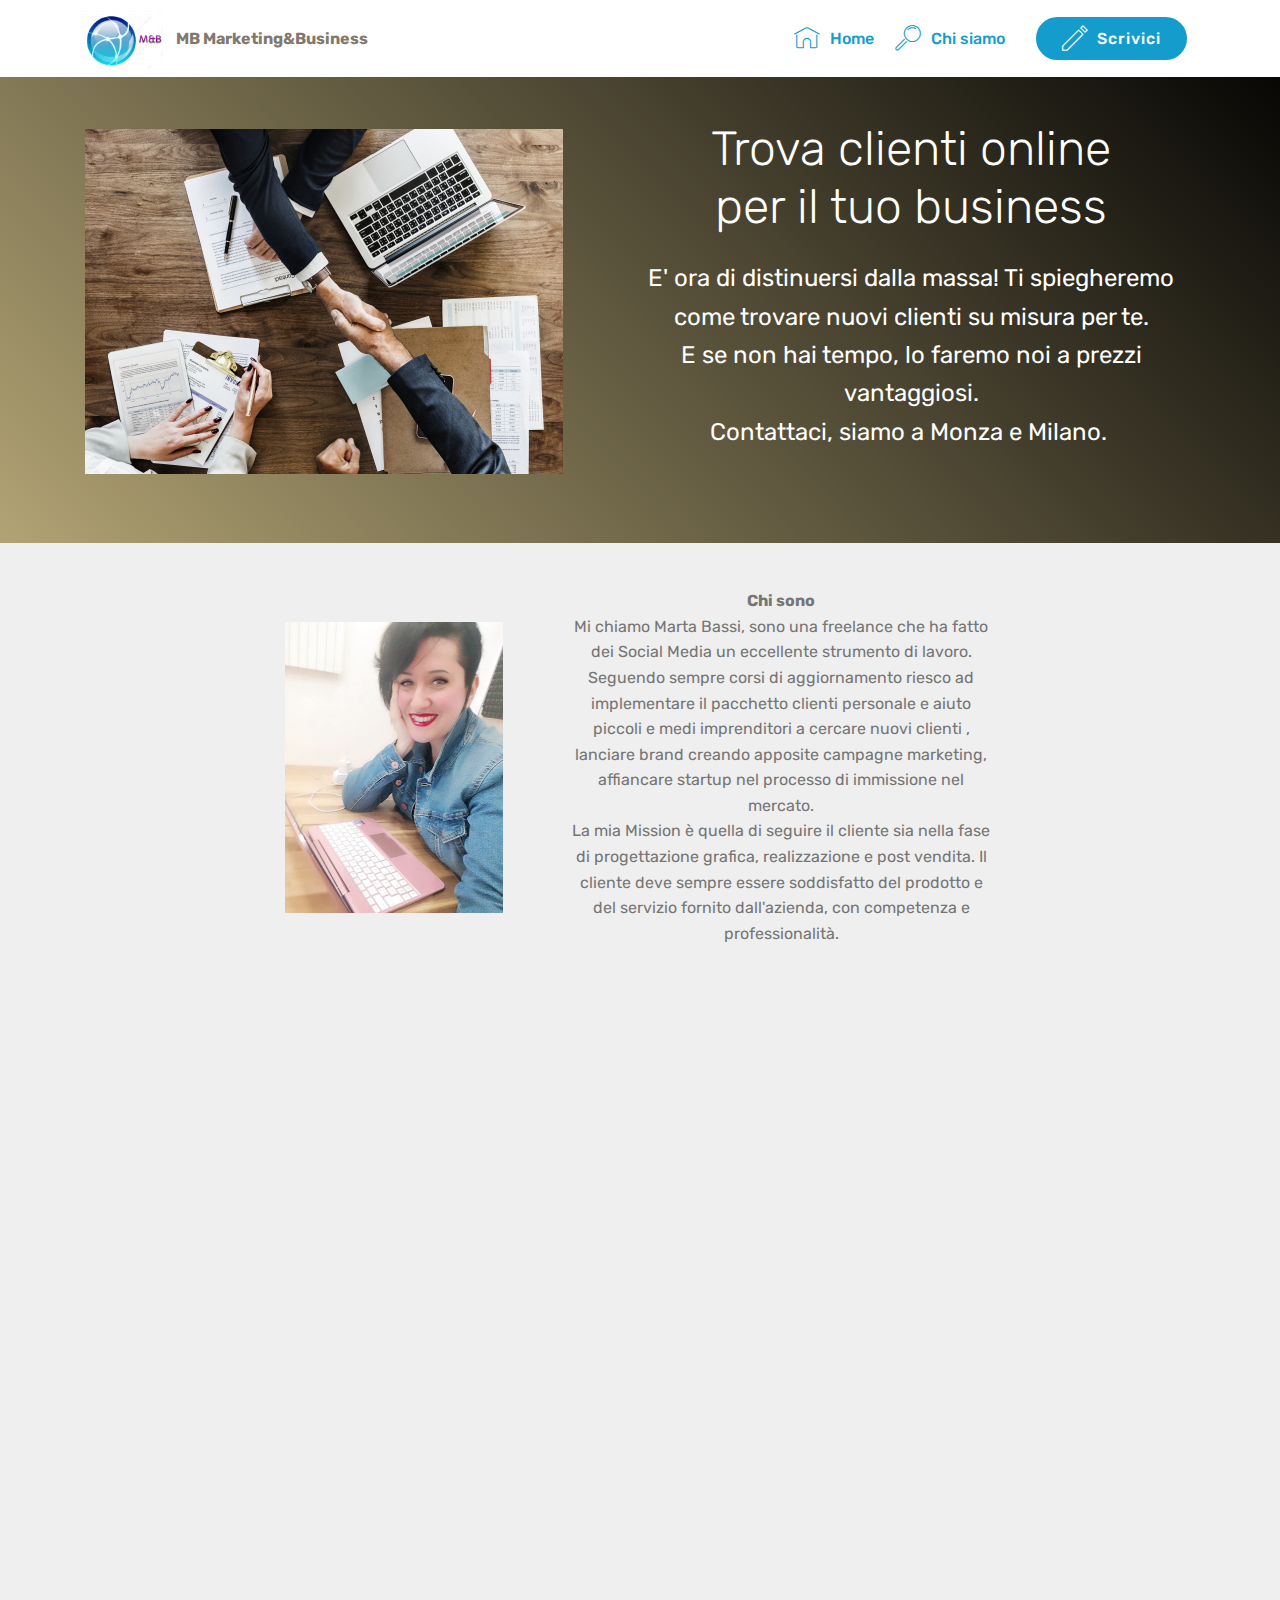
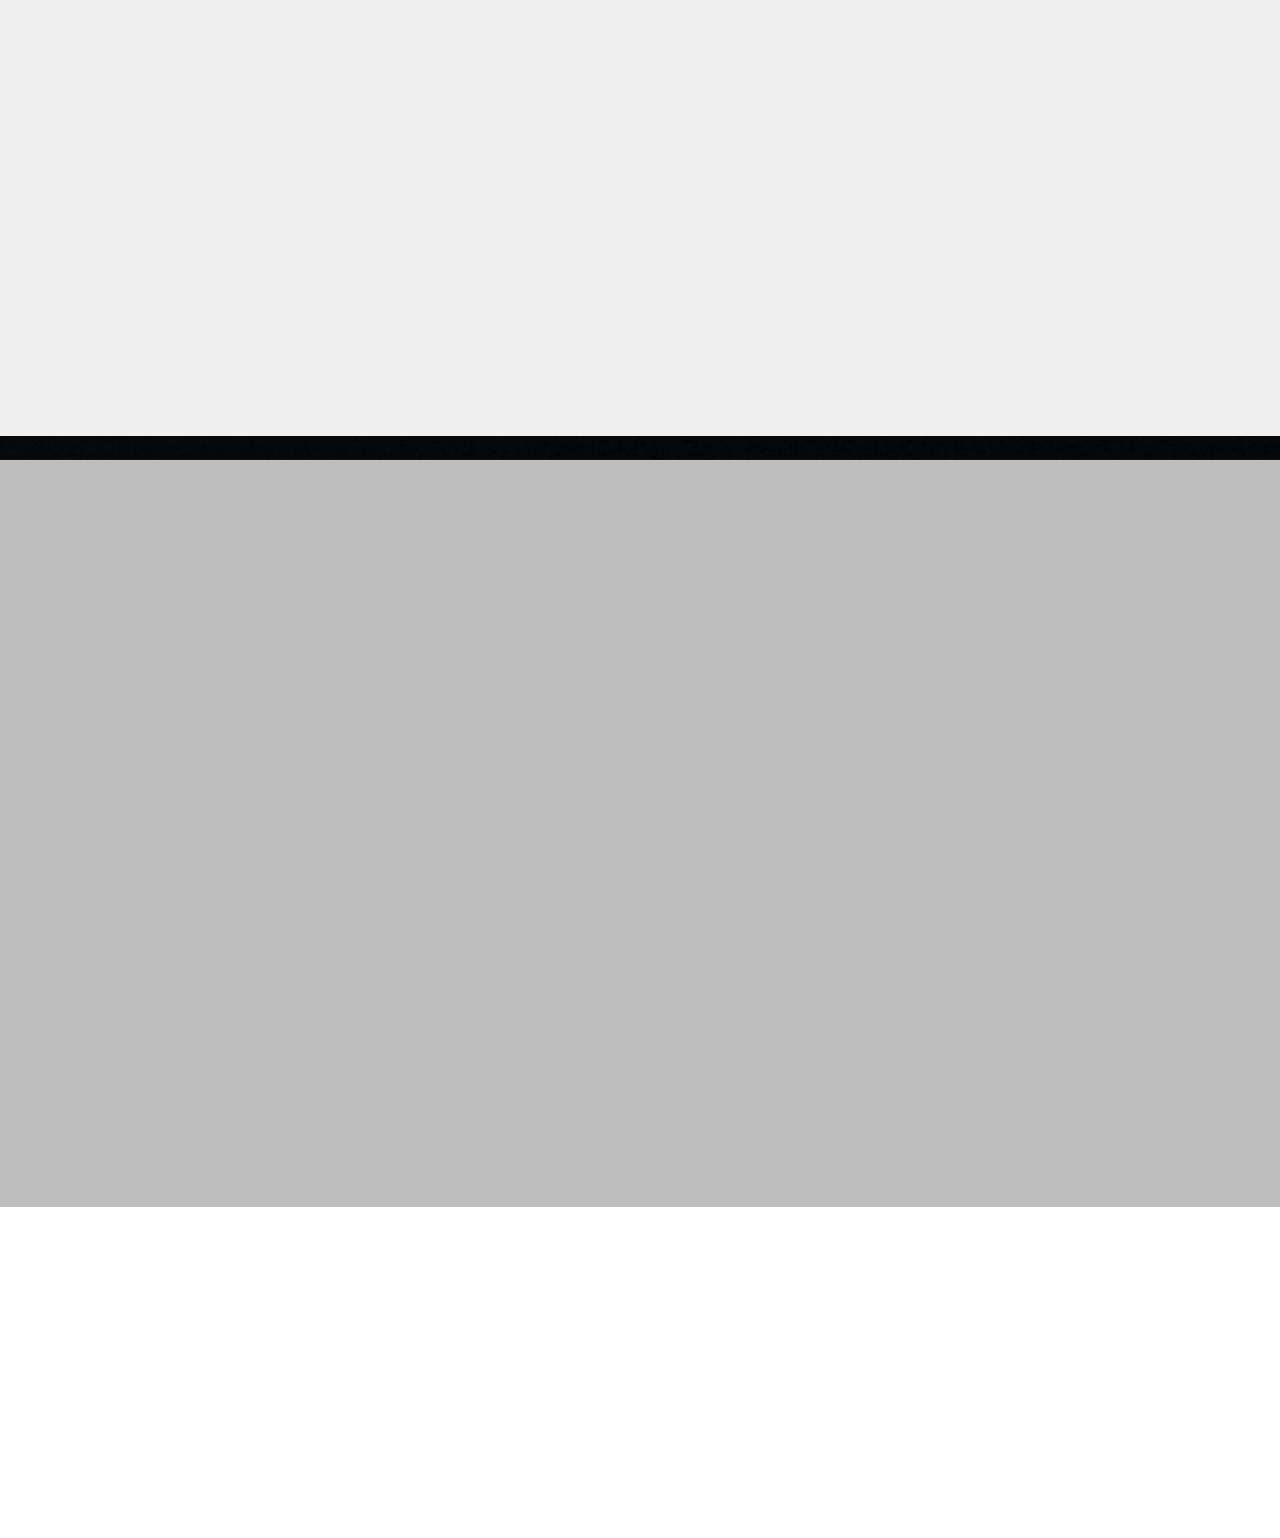
==== index.html @ 5096ae66 "create github pages" ====
<!DOCTYPE html>
<html >
<head>
  <!-- Site made with Mobirise Website Builder v4.7.1, https://mobirise.com -->
  <meta charset="UTF-8">
  <meta http-equiv="X-UA-Compatible" content="IE=edge">
  <meta name="generator" content="Mobirise v4.7.1, mobirise.com">
  <meta name="viewport" content="width=device-width, initial-scale=1, minimum-scale=1">
  <link rel="shortcut icon" href="assets/images/logo-122x89.png" type="image/x-icon">
  <meta name="description" content="">
  <title>MB Marketing&amp;Business - Consulenze</title>
  <link rel="stylesheet" href="assets/web/assets/mobirise-icons/mobirise-icons.css">
  <link rel="stylesheet" href="assets/tether/tether.min.css">
  <link rel="stylesheet" href="assets/bootstrap/css/bootstrap.min.css">
  <link rel="stylesheet" href="assets/bootstrap/css/bootstrap-grid.min.css">
  <link rel="stylesheet" href="assets/bootstrap/css/bootstrap-reboot.min.css">
  <link rel="stylesheet" href="assets/animatecss/animate.min.css">
  <link rel="stylesheet" href="assets/socicon/css/styles.css">
  <link rel="stylesheet" href="assets/dropdown/css/style.css">
  <link rel="stylesheet" href="assets/theme/css/style.css">
  <link rel="stylesheet" href="assets/mobirise/css/mbr-additional.css" type="text/css">
  
  
  
</head>
<body>
  <section class="menu cid-qOVWudO5m9" once="menu" id="menu1-m">

    

    <nav class="navbar navbar-expand beta-menu navbar-dropdown align-items-center navbar-fixed-top navbar-toggleable-sm">
        <button class="navbar-toggler navbar-toggler-right" type="button" data-toggle="collapse" data-target="#navbarSupportedContent" aria-controls="navbarSupportedContent" aria-expanded="false" aria-label="Toggle navigation">
            <div class="hamburger">
                <span></span>
                <span></span>
                <span></span>
                <span></span>
            </div>
        </button>
        <div class="menu-logo">
            <div class="navbar-brand">
                <span class="navbar-logo">
                    
                         <img src="assets/images/logo-122x89.png" alt="" title="" style="height: 3.8rem;">
                    
                </span>
                <span class="navbar-caption-wrap"><a class="navbar-caption text-info display-4" href="https://mobirise.com">
                        MB Marketing&amp;Business
                    </a></span>
            </div>
        </div>
        <div class="collapse navbar-collapse" id="navbarSupportedContent">
            <ul class="navbar-nav nav-dropdown" data-app-modern-menu="true"><li class="nav-item">
                    <a class="nav-link link text-primary display-4" href="index.html#header3-0">
                        <span class="mbri-home mbr-iconfont mbr-iconfont-btn"></span>
                        Home</a>
                </li>
                <li class="nav-item">
                    <a class="nav-link link text-primary display-4" href="chisono.html#content6-c">
                        <span class="mbri-search mbr-iconfont mbr-iconfont-btn"></span>Chi siamo &nbsp;</a>
                </li></ul>
            <div class="navbar-buttons mbr-section-btn"><a class="btn btn-sm btn-primary display-4" href="contattaci.html#header15-2"><span class="mbri-edit2 mbr-iconfont mbr-iconfont-btn"></span>
                    Scrivici</a></div>
        </div>
    </nav>
</section>

<section class="engine"><a href="https://mobirise.ws/b">best free site creator</a></section><section class="header3 cid-qJ5pmEL8XE" id="header3-0">

    

    

    <div class="container">
        <div class="media-container-row">
            <div class="mbr-figure" style="width: 90%;">
                <img src="assets/images/business-3152586-1920-956x690.jpg" alt="Mobirise" title="">
            </div>

            <div class="media-content">
                <h1 class="mbr-section-title mbr-white pb-3 mbr-fonts-style display-2">Trova clienti online<br>per il tuo business<br></h1>
                
                <div class="mbr-section-text mbr-white pb-3 ">
                    <p class="mbr-text mbr-fonts-style display-5">E' ora di distinuersi dalla massa! Ti spiegheremo come trovare nuovi clienti su misura per te.<br>E se non hai tempo, lo faremo noi a prezzi vantaggiosi. <br>Contattaci, siamo a Monza e Milano.&nbsp;</p>
                </div>
                
            </div>
        </div>
    </div>

</section>

<section class="mbr-section content6 cid-qOW6P24rbz" id="content6-t">
    
     
    
    <div class="container">
        <div class="media-container-row">
            <div class="col-12 col-md-8">
                <div class="media-container-row">
                    <div class="mbr-figure" style="width: 60%;">
                      <img src="assets/images/marta4-436x581.jpg" alt="Mobirise" title="">  
                    </div>
                    <div class="media-content">
                        <div class="mbr-section-text">
                            <p class="mbr-text mb-0 mbr-fonts-style display-7">
                               <strong>Chi sono<br></strong>Mi chiamo Marta Bassi, sono una freelance che ha fatto dei Social Media un eccellente strumento di lavoro. Seguendo sempre corsi di aggiornamento riesco ad implementare il pacchetto clienti personale e aiuto piccoli e medi imprenditori a cercare nuovi clienti , lanciare brand creando apposite campagne marketing, affiancare startup nel processo di immissione nel mercato. <br>La mia Mission è quella di seguire il cliente sia nella fase di progettazione grafica, realizzazione e post vendita. Il cliente deve sempre essere soddisfatto del prodotto e del servizio fornito dall'azienda, con competenza e professionalità.</p>
                        </div>
                    </div>
                </div>
            </div>
        </div>
    </div>
</section>

<section class="mbr-section content7 cid-qOVTfoYx3K" id="content7-h">
          
    

    <div class="container">
        <div class="media-container-row">
            <div class="col-12 col-md-8">
                <div class="media-container-row">
                    <div class="media-content">
                        <div class="mbr-section-text">
                            <p class="mbr-text align-right mb-0 mbr-fonts-style display-7">
                               <strong>Con chi lavoro<br></strong>&nbsp;Un Team di professionisti appassionati del settore Web Marketing, mi affianca in ogni processo di studio e valutazione, dalla grafica e creazione loghi, alla realizzazione di siti web responsive per ogni esigenza. Ogni collaboratore è prezioso e indispensabile per me e per i miei clienti.</p>
                        </div>
                    </div>
                    <div class="mbr-figure" style="width: 110%;">
                     <img src="assets/images/paper-3213924-436x275.jpg" alt="Mobirise" title="">  
                    </div>
                </div>
            </div>
        </div>
    </div>
</section>

<section class="mbr-section info1 cid-qOVUKIm1PW" id="info1-k">

    

    
    <div class="container">
        <div class="row justify-content-center content-row">
            <div class="media-container-column title col-12 col-lg-7 col-md-6">
                <h3 class="mbr-section-subtitle align-left mbr-light pb-3 mbr-fonts-style display-5">
                    Tutto quello che ti serve:</h3>
                <h2 class="align-left mbr-bold mbr-fonts-style display-2">CORSI E FORMAZIONE</h2>
            </div>
            <div class="media-container-column col-12 col-lg-3 col-md-4">
                <div class="mbr-section-btn align-right py-4"><a class="btn btn-primary display-4" href="home.html#form1-f">PER SAPERNE DI PIÙ</a></div>
            </div>
        </div>
    </div>
</section>

<section class="features2 cid-qOVR5kXW65" id="features2-e">

    

    
    
    <div class="container">
        <div class="media-container-row">
            <div class="card p-3 col-12 col-md-6 col-lg-4">
                <div class="card-wrapper">
                    <div class="card-img">
                        <img src="assets/images/understanding-3187598-1920-676x451.png" alt="Mobirise" title="">
                    </div>
                    <div class="card-box">
                        <h4 class="card-title pb-3 mbr-fonts-style display-7">LinkedIn for Business</h4>
                        <p class="mbr-text mbr-fonts-style display-7">Costruzione e ampliamento del Network: come selezionare i giusti Leads e creare una rete di contatti specifica per il proprio brand, imparare a conoscere gli strumenti promozionali di LinkedIn per acquisire in autonomia nuovi potenziali clienti.</p>
                    </div>
                </div>
            </div>

            <div class="card p-3 col-12 col-md-6 col-lg-4">
                <div class="card-wrapper">
                    <div class="card-img">
                        <img src="assets/images/stock-624712-1920-676x449.jpg" alt="Mobirise" title="">
                    </div>
                    <div class="card-box ">
                        <h4 class="card-title pb-3 mbr-fonts-style display-7">
                            Facebook, Instagram, Twitter</h4>
                        <p class="mbr-text mbr-fonts-style display-7">Formazione e affiancamento per imparare ad usare i principali social media nel posizionare la propria impresa sul web, interagendo con clienti e fornitori in maniera semplice e intuitiva.&nbsp;</p>
                    </div>
                </div>
            </div>

            <div class="card p-3 col-12 col-md-6 col-lg-4">
                <div class="card-wrapper">
                    <div class="card-img">
                        <img src="assets/images/03.jpg" alt="Mobirise">
                    </div>
                    <div class="card-box">
                        <h4 class="card-title pb-3 mbr-fonts-style display-7">Siti Web e Google AdWords</h4>
                        <p class="mbr-text mbr-fonts-style display-7">Progettazione Grafica e Responsive di siti internet Ad Hoc per la tua impresa. Affiancamento e assistenza costante con personale dedicato.<br>Supporto per la creazione di campagne Google AdWords.<br></p>
                    </div>
                </div>
            </div>

            
        </div>
    </div>
</section>

<section class="mbr-section form1 cid-qOVRXHWmu8 mbr-parallax-background" id="form1-f">

    

    <div class="mbr-overlay" style="opacity: 0.2; background-color: rgb(0, 0, 0);">
    </div>
    <div class="container">
        <div class="row justify-content-center">
            <div class="title col-12 col-lg-8">
                <h2 class="mbr-section-title align-center pb-3 mbr-fonts-style display-1">Contattaci</h2>
                <h3 class="mbr-section-subtitle align-center mbr-light pb-3 mbr-fonts-style display-5">Tratteremo tutti i tuoi dati con rispetto, li useremo solo per fare un preventivo adatto a te, anche a noi non piace lo spam.
                </h3>
            </div>
        </div>
    </div>
    <div class="container">
        <div class="row justify-content-center">
            <div class="media-container-column col-lg-8" data-form-type="formoid">
                    <div data-form-alert="" hidden="">Grazie per averci scritto!</div>
            
                    <form class="mbr-form" action="https://mobirise.com/" method="post" data-form-title="Mobirise Form"><input type="hidden" name="email" data-form-email="true" value="uIoy/TN/RVv7os2tGRfHl+5f4kyVilQzGE8X38r0Q54EJcMlZpsbb7UDr2tsFC+32PIlpWeS9S8S8bxIs1fULh1VDX1fZdtrQE7LMwxm0awZnXraEz1cB2tX6eL53uho" data-form-field="Email">
                        <div class="row row-sm-offset">
                            <div class="col-md-4 multi-horizontal" data-for="name">
                                <div class="form-group">
                                    <label class="form-control-label mbr-fonts-style display-7" for="name-form1-f">Nome</label>
                                    <input type="text" class="form-control" name="name" data-form-field="Name" required="" id="name-form1-f">
                                </div>
                            </div>
                            <div class="col-md-4 multi-horizontal" data-for="email">
                                <div class="form-group">
                                    <label class="form-control-label mbr-fonts-style display-7" for="email-form1-f">Email</label>
                                    <input type="email" class="form-control" name="email" data-form-field="Email" required="" id="email-form1-f">
                                </div>
                            </div>
                            <div class="col-md-4 multi-horizontal" data-for="phone">
                                <div class="form-group">
                                    <label class="form-control-label mbr-fonts-style display-7" for="phone-form1-f">Telefono</label>
                                    <input type="tel" class="form-control" name="phone" data-form-field="Phone" id="phone-form1-f">
                                </div>
                            </div>
                        </div>
                        <div class="form-group" data-for="message">
                            <label class="form-control-label mbr-fonts-style display-7" for="message-form1-f">Messaggio</label>
                            <textarea type="text" class="form-control" name="message" rows="7" data-form-field="Message" id="message-form1-f"></textarea>
                        </div>
            
                        <span class="input-group-btn"><button href="" type="submit" class="btn btn-form btn-secondary display-4">INVIA</button></span>
                    </form>
            </div>
        </div>
    </div>
</section>

<section class="cid-qOWugt56hI" id="footer1-v">

    

    

    <div class="container">
        <div class="media-container-row content text-white">
            <div class="col-12 col-md-3">
                <div class="media-wrap">
                    
                        <img src="assets/images/logo-278x204.png" alt="Mobirise" title="">
                    
                </div>
            </div>
            <div class="col-12 col-md-3 mbr-fonts-style display-7">
                <h5 class="pb-3">
                    Indirizzo
                </h5>
                <p class="mbr-text">Via Col Di Lana 31<br>Monza (MB) 20900</p>
            </div>
            <div class="col-12 col-md-3 mbr-fonts-style display-7">
                <h5 class="pb-3">
                    Contatti
                </h5>
                <p class="mbr-text">Telefono: +39 334 7471731<br>P. Iva:&nbsp;10117720960&nbsp;<br>C.F.: BSSMRT80P59A18A</p>
            </div>
            <div class="col-12 col-md-3 mbr-fonts-style display-4">
                <h5 class="pb-3">
                    Collegamenti
                </h5>
                <p class="mbr-text"><a href="http://www.windowsprime.it/">Assistenza Pc Milano</a><br><a href="https://www.eventbrite.com/e/workshop-per-professionisti-e-imprenditori-presenta-la-tua-attivita-tickets-43912628855?aff=affiliate1">Corsi e Workshop</a><br><a href="https://www.linkedin.com/in/marta-bassi11052012/">LinkedIn</a></p>
            </div>
        </div>
        <div class="footer-lower">
            <div class="media-container-row">
                <div class="col-sm-12">
                    <hr>
                </div>
            </div>
            <div class="media-container-row mbr-white">
                <div class="col-sm-6 copyright">
                    <p class="mbr-text mbr-fonts-style display-7">
                        © Copyright 2017 MB Marketing&amp;Business - Tutti i diritti sono riservati
                    </p>
                </div>
                <div class="col-md-6">
                    <div class="social-list align-right">
                        <div class="soc-item">
                            <a href="https://twitter.com/MartaBassi1980" target="_blank">
                                <span class="mbr-iconfont mbr-iconfont-social socicon-twitter socicon"></span>
                            </a>
                        </div>
                        <div class="soc-item">
                            <a href="https://www.facebook.com/MBcorsieconsulenza/?ref=settings" target="_blank">
                                <span class="mbr-iconfont mbr-iconfont-social socicon-facebook socicon"></span>
                            </a>
                        </div>
                        
                        
                        
                        
                    </div>
                </div>
            </div>
        </div>
    </div>
</section>


  <script src="assets/web/assets/jquery/jquery.min.js"></script>
  <script src="assets/popper/popper.min.js"></script>
  <script src="assets/tether/tether.min.js"></script>
  <script src="assets/bootstrap/js/bootstrap.min.js"></script>
  <script src="assets/smoothscroll/smooth-scroll.js"></script>
  <script src="assets/parallax/jarallax.min.js"></script>
  <script src="assets/dropdown/js/script.min.js"></script>
  <script src="assets/touchswipe/jquery.touch-swipe.min.js"></script>
  <script src="assets/viewportchecker/jquery.viewportchecker.js"></script>
  <script src="assets/theme/js/script.js"></script>
  <script src="assets/formoid/formoid.min.js"></script>
  
  
  <input name="animation" type="hidden">
  </body>
</html>
---- assets/web/assets/mobirise-icons/mobirise-icons.css ----
@font-face {
  font-family: 'MobiriseIcons';
  src:  url('mobirise-icons.eot?spat4u');
  src:  url('mobirise-icons.eot?spat4u#iefix') format('embedded-opentype'),
    url('mobirise-icons.ttf?spat4u') format('truetype'),
    url('mobirise-icons.woff?spat4u') format('woff'),
    url('mobirise-icons.svg?spat4u#MobiriseIcons') format('svg');
  font-weight: normal;
  font-style: normal;
}

[class^="mbri-"], [class*=" mbri-"] {
  /* use !important to prevent issues with browser extensions that change fonts */
  font-family: MobiriseIcons !important;
  speak: none;
  font-style: normal;
  font-weight: normal;
  font-variant: normal;
  text-transform: none;
  line-height: 1;

  /* Better Font Rendering =========== */
  -webkit-font-smoothing: antialiased;
  -moz-osx-font-smoothing: grayscale;
}

.mbri-add-submenu:before {
  content: "\e900";
}
.mbri-alert:before {
  content: "\e901";
}
.mbri-align-center:before {
  content: "\e902";
}
.mbri-align-justify:before {
  content: "\e903";
}
.mbri-align-left:before {
  content: "\e904";
}
.mbri-align-right:before {
  content: "\e905";
}
.mbri-android:before {
  content: "\e906";
}
.mbri-apple:before {
  content: "\e907";
}
.mbri-arrow-down:before {
  content: "\e908";
}
.mbri-arrow-next:before {
  content: "\e909";
}
.mbri-arrow-prev:before {
  content: "\e90a";
}
.mbri-arrow-up:before {
  content: "\e90b";
}
.mbri-bold:before {
  content: "\e90c";
}
.mbri-bookmark:before {
  content: "\e90d";
}
.mbri-bootstrap:before {
  content: "\e90e";
}
.mbri-briefcase:before {
  content: "\e90f";
}
.mbri-browse:before {
  content: "\e910";
}
.mbri-bulleted-list:before {
  content: "\e911";
}
.mbri-calendar:before {
  content: "\e912";
}
.mbri-camera:before {
  content: "\e913";
}
.mbri-cart-add:before {
  content: "\e914";
}
.mbri-cart-full:before {
  content: "\e915";
}
.mbri-cash:before {
  content: "\e916";
}
.mbri-change-style:before {
  content: "\e917";
}
.mbri-chat:before {
  content: "\e918";
}
.mbri-clock:before {
  content: "\e919";
}
.mbri-close:before {
  content: "\e91a";
}
.mbri-cloud:before {
  content: "\e91b";
}
.mbri-code:before {
  content: "\e91c";
}
.mbri-contact-form:before {
  content: "\e91d";
}
.mbri-credit-card:before {
  content: "\e91e";
}
.mbri-cursor-click:before {
  content: "\e91f";
}
.mbri-cust-feedback:before {
  content: "\e920";
}
.mbri-database:before {
  content: "\e921";
}
.mbri-delivery:before {
  content: "\e922";
}
.mbri-desktop:before {
  content: "\e923";
}
.mbri-devices:before {
  content: "\e924";
}
.mbri-down:before {
  content: "\e925";
}
.mbri-download:before {
  content: "\e989";
}
.mbri-drag-n-drop:before {
  content: "\e927";
}
.mbri-drag-n-drop2:before {
  content: "\e928";
}
.mbri-edit:before {
  content: "\e929";
}
.mbri-edit2:before {
  content: "\e92a";
}
.mbri-error:before {
  content: "\e92b";
}
.mbri-extension:before {
  content: "\e92c";
}
.mbri-features:before {
  content: "\e92d";
}
.mbri-file:before {
  content: "\e92e";
}
.mbri-flag:before {
  content: "\e92f";
}
.mbri-folder:before {
  content: "\e930";
}
.mbri-gift:before {
  content: "\e931";
}
.mbri-github:before {
  content: "\e932";
}
.mbri-globe:before {
  content: "\e933";
}
.mbri-globe-2:before {
  content: "\e934";
}
.mbri-growing-chart:before {
  content: "\e935";
}
.mbri-hearth:before {
  content: "\e936";
}
.mbri-help:before {
  content: "\e937";
}
.mbri-home:before {
  content: "\e938";
}
.mbri-hot-cup:before {
  content: "\e939";
}
.mbri-idea:before {
  content: "\e93a";
}
.mbri-image-gallery:before {
  content: "\e93b";
}
.mbri-image-slider:before {
  content: "\e93c";
}
.mbri-info:before {
  content: "\e93d";
}
.mbri-italic:before {
  content: "\e93e";
}
.mbri-key:before {
  content: "\e93f";
}
.mbri-laptop:before {
  content: "\e940";
}
.mbri-layers:before {
  content: "\e941";
}
.mbri-left-right:before {
  content: "\e942";
}
.mbri-left:before {
  content: "\e943";
}
.mbri-letter:before {
  content: "\e944";
}
.mbri-like:before {
  content: "\e945";
}
.mbri-link:before {
  content: "\e946";
}
.mbri-lock:before {
  content: "\e947";
}
.mbri-login:before {
  content: "\e948";
}
.mbri-logout:before {
  content: "\e949";
}
.mbri-magic-stick:before {
  content: "\e94a";
}
.mbri-map-pin:before {
  content: "\e94b";
}
.mbri-menu:before {
  content: "\e94c";
}
.mbri-mobile:before {
  content: "\e94d";
}
.mbri-mobile2:before {
  content: "\e94e";
}
.mbri-mobirise:before {
  content: "\e94f";
}
.mbri-more-horizontal:before {
  content: "\e950";
}
.mbri-more-vertical:before {
  content: "\e951";
}
.mbri-music:before {
  content: "\e952";
}
.mbri-new-file:before {
  content: "\e953";
}
.mbri-numbered-list:before {
  content: "\e954";
}
.mbri-opened-folder:before {
  content: "\e955";
}
.mbri-pages:before {
  content: "\e956";
}
.mbri-paper-plane:before {
  content: "\e957";
}
.mbri-paperclip:before {
  content: "\e958";
}
.mbri-photo:before {
  content: "\e959";
}
.mbri-photos:before {
  content: "\e95a";
}
.mbri-pin:before {
  content: "\e95b";
}
.mbri-play:before {
  content: "\e95c";
}
.mbri-plus:before {
  content: "\e95d";
}
.mbri-preview:before {
  content: "\e95e";
}
.mbri-print:before {
  content: "\e95f";
}
.mbri-protect:before {
  content: "\e960";
}
.mbri-question:before {
  content: "\e961";
}
.mbri-quote-left:before {
  content: "\e962";
}
.mbri-quote-right:before {
  content: "\e963";
}
.mbri-refresh:before {
  content: "\e964";
}
.mbri-responsive:before {
  content: "\e965";
}
.mbri-right:before {
  content: "\e966";
}
.mbri-rocket:before {
  content: "\e967";
}
.mbri-sad-face:before {
  content: "\e968";
}
.mbri-sale:before {
  content: "\e969";
}
.mbri-save:before {
  content: "\e96a";
}
.mbri-search:before {
  content: "\e96b";
}
.mbri-setting:before {
  content: "\e96c";
}
.mbri-setting2:before {
  content: "\e96d";
}
.mbri-setting3:before {
  content: "\e96e";
}
.mbri-share:before {
  content: "\e96f";
}
.mbri-shopping-bag:before {
  content: "\e970";
}
.mbri-shopping-basket:before {
  content: "\e971";
}
.mbri-shopping-cart:before {
  content: "\e972";
}
.mbri-sites:before {
  content: "\e973";
}
.mbri-smile-face:before {
  content: "\e974";
}
.mbri-speed:before {
  content: "\e975";
}
.mbri-star:before {
  content: "\e976";
}
.mbri-success:before {
  content: "\e977";
}
.mbri-sun:before {
  content: "\e978";
}
.mbri-sun2:before {
  content: "\e979";
}
.mbri-tablet:before {
  content: "\e97a";
}
.mbri-tablet-vertical:before {
  content: "\e97b";
}
.mbri-target:before {
  content: "\e97c";
}
.mbri-timer:before {
  content: "\e97d";
}
.mbri-to-ftp:before {
  content: "\e97e";
}
.mbri-to-local-drive:before {
  content: "\e97f";
}
.mbri-touch-swipe:before {
  content: "\e980";
}
.mbri-touch:before {
  content: "\e981";
}
.mbri-trash:before {
  content: "\e982";
}
.mbri-underline:before {
  content: "\e983";
}
.mbri-unlink:before {
  content: "\e984";
}
.mbri-unlock:before {
  content: "\e985";
}
.mbri-up-down:before {
  content: "\e986";
}
.mbri-up:before {
  content: "\e987";
}
.mbri-update:before {
  content: "\e988";
}
.mbri-upload:before {
 content: "\e926"; 
}
.mbri-user:before {
  content: "\e98a";
}
.mbri-user2:before {
  content: "\e98b";
}
.mbri-users:before {
  content: "\e98c";
}
.mbri-video:before {
  content: "\e98d";
}
.mbri-video-play:before {
  content: "\e98e";
}
.mbri-watch:before {
  content: "\e98f";
}
.mbri-website-theme:before {
  content: "\e990";
}
.mbri-wifi:before {
  content: "\e991";
}
.mbri-windows:before {
  content: "\e992";
}
.mbri-zoom-out:before {
  content: "\e993";
}
.mbri-redo:before {
  content: "\e994";
}
.mbri-undo:before {
  content: "\e995";
}
---- assets/socicon/css/styles.css ----
@charset "UTF-8";

@font-face {
  font-family: "socicon";
  src:url("../fonts/socicon.eot");
  src:url("../fonts/socicon.eot?#iefix") format("embedded-opentype"),
    url("../fonts/socicon.woff") format("woff"),
    url("../fonts/socicon.ttf") format("truetype"),
    url("../fonts/socicon.svg#socicon") format("svg");
  font-weight: normal;
  font-style: normal;

}

[data-icon]:before {
  font-family: "socicon" !important;
  content: attr(data-icon);
  font-style: normal !important;
  font-weight: normal !important;
  font-variant: normal !important;
  text-transform: none !important;
  speak: none;
  line-height: 1;
  -webkit-font-smoothing: antialiased;
  -moz-osx-font-smoothing: grayscale;
}

[class^="socicon-"]:before,
[class*=" socicon-"]:before {
  font-family: "socicon" !important;
  font-style: normal !important;
  font-weight: normal !important;
  font-variant: normal !important;
  text-transform: none !important;
  speak: none;
  line-height: 1;
  -webkit-font-smoothing: antialiased;
  -moz-osx-font-smoothing: grayscale;
}

.socicon-modelmayhem:before {
  content: "\e000";
}
.socicon-mixcloud:before {
  content: "\e001";
}
.socicon-drupal:before {
  content: "\e002";
}
.socicon-swarm:before {
  content: "\e003";
}
.socicon-istock:before {
  content: "\e004";
}
.socicon-yammer:before {
  content: "\e005";
}
.socicon-ello:before {
  content: "\e006";
}
.socicon-stackoverflow:before {
  content: "\e007";
}
.socicon-persona:before {
  content: "\e008";
}
.socicon-triplej:before {
  content: "\e009";
}
.socicon-houzz:before {
  content: "\e00a";
}
.socicon-rss:before {
  content: "\e00b";
}
.socicon-paypal:before {
  content: "\e00c";
}
.socicon-odnoklassniki:before {
  content: "\e00d";
}
.socicon-airbnb:before {
  content: "\e00e";
}
.socicon-periscope:before {
  content: "\e00f";
}
.socicon-outlook:before {
  content: "\e010";
}
.socicon-coderwall:before {
  content: "\e011";
}
.socicon-tripadvisor:before {
  content: "\e012";
}
.socicon-appnet:before {
  content: "\e013";
}
.socicon-goodreads:before {
  content: "\e014";
}
.socicon-tripit:before {
  content: "\e015";
}
.socicon-lanyrd:before {
  content: "\e016";
}
.socicon-slideshare:before {
  content: "\e017";
}
.socicon-buffer:before {
  content: "\e018";
}
.socicon-disqus:before {
  content: "\e019";
}
.socicon-vkontakte:before {
  content: "\e01a";
}
.socicon-whatsapp:before {
  content: "\e01b";
}
.socicon-patreon:before {
  content: "\e01c";
}
.socicon-storehouse:before {
  content: "\e01d";
}
.socicon-pocket:before {
  content: "\e01e";
}
.socicon-mail:before {
  content: "\e01f";
}
.socicon-blogger:before {
  content: "\e020";
}
.socicon-technorati:before {
  content: "\e021";
}
.socicon-reddit:before {
  content: "\e022";
}
.socicon-dribbble:before {
  content: "\e023";
}
.socicon-stumbleupon:before {
  content: "\e024";
}
.socicon-digg:before {
  content: "\e025";
}
.socicon-envato:before {
  content: "\e026";
}
.socicon-behance:before {
  content: "\e027";
}
.socicon-delicious:before {
  content: "\e028";
}
.socicon-deviantart:before {
  content: "\e029";
}
.socicon-forrst:before {
  content: "\e02a";
}
.socicon-play:before {
  content: "\e02b";
}
.socicon-zerply:before {
  content: "\e02c";
}
.socicon-wikipedia:before {
  content: "\e02d";
}
.socicon-apple:before {
  content: "\e02e";
}
.socicon-flattr:before {
  content: "\e02f";
}
.socicon-github:before {
  content: "\e030";
}
.socicon-renren:before {
  content: "\e031";
}
.socicon-friendfeed:before {
  content: "\e032";
}
.socicon-newsvine:before {
  content: "\e033";
}
.socicon-identica:before {
  content: "\e034";
}
.socicon-bebo:before {
  content: "\e035";
}
.socicon-zynga:before {
  content: "\e036";
}
.socicon-steam:before {
  content: "\e037";
}
.socicon-xbox:before {
  content: "\e038";
}
.socicon-windows:before {
  content: "\e039";
}
.socicon-qq:before {
  content: "\e03a";
}
.socicon-douban:before {
  content: "\e03b";
}
.socicon-meetup:before {
  content: "\e03c";
}
.socicon-playstation:before {
  content: "\e03d";
}
.socicon-android:before {
  content: "\e03e";
}
.socicon-snapchat:before {
  content: "\e03f";
}
.socicon-twitter:before {
  content: "\e040";
}
.socicon-facebook:before {
  content: "\e041";
}
.socicon-googleplus:before {
  content: "\e042";
}
.socicon-pinterest:before {
  content: "\e043";
}
.socicon-foursquare:before {
  content: "\e044";
}
.socicon-yahoo:before {
  content: "\e045";
}
.socicon-skype:before {
  content: "\e046";
}
.socicon-yelp:before {
  content: "\e047";
}
.socicon-feedburner:before {
  content: "\e048";
}
.socicon-linkedin:before {
  content: "\e049";
}
.socicon-viadeo:before {
  content: "\e04a";
}
.socicon-xing:before {
  content: "\e04b";
}
.socicon-myspace:before {
  content: "\e04c";
}
.socicon-soundcloud:before {
  content: "\e04d";
}
.socicon-spotify:before {
  content: "\e04e";
}
.socicon-grooveshark:before {
  content: "\e04f";
}
.socicon-lastfm:before {
  content: "\e050";
}
.socicon-youtube:before {
  content: "\e051";
}
.socicon-vimeo:before {
  content: "\e052";
}
.socicon-dailymotion:before {
  content: "\e053";
}
.socicon-vine:before {
  content: "\e054";
}
.socicon-flickr:before {
  content: "\e055";
}
.socicon-500px:before {
  content: "\e056";
}
.socicon-wordpress:before {
  content: "\e058";
}
.socicon-tumblr:before {
  content: "\e059";
}
.socicon-twitch:before {
  content: "\e05a";
}
.socicon-8tracks:before {
  content: "\e05b";
}
.socicon-amazon:before {
  content: "\e05c";
}
.socicon-icq:before {
  content: "\e05d";
}
.socicon-smugmug:before {
  content: "\e05e";
}
.socicon-ravelry:before {
  content: "\e05f";
}
.socicon-weibo:before {
  content: "\e060";
}
.socicon-baidu:before {
  content: "\e061";
}
.socicon-angellist:before {
  content: "\e062";
}
.socicon-ebay:before {
  content: "\e063";
}
.socicon-imdb:before {
  content: "\e064";
}
.socicon-stayfriends:before {
  content: "\e065";
}
.socicon-residentadvisor:before {
  content: "\e066";
}
.socicon-google:before {
  content: "\e067";
}
.socicon-yandex:before {
  content: "\e068";
}
.socicon-sharethis:before {
  content: "\e069";
}
.socicon-bandcamp:before {
  content: "\e06a";
}
.socicon-itunes:before {
  content: "\e06b";
}
.socicon-deezer:before {
  content: "\e06c";
}
.socicon-telegram:before {
  content: "\e06e";
}
.socicon-openid:before {
  content: "\e06f";
}
.socicon-amplement:before {
  content: "\e070";
}
.socicon-viber:before {
  content: "\e071";
}
.socicon-zomato:before {
  content: "\e072";
}
.socicon-draugiem:before {
  content: "\e074";
}
.socicon-endomodo:before {
  content: "\e075";
}
.socicon-filmweb:before {
  content: "\e076";
}
.socicon-stackexchange:before {
  content: "\e077";
}
.socicon-wykop:before {
  content: "\e078";
}
.socicon-teamspeak:before {
  content: "\e079";
}
.socicon-teamviewer:before {
  content: "\e07a";
}
.socicon-ventrilo:before {
  content: "\e07b";
}
.socicon-younow:before {
  content: "\e07c";
}
.socicon-raidcall:before {
  content: "\e07d";
}
.socicon-mumble:before {
  content: "\e07e";
}
.socicon-medium:before {
  content: "\e06d";
}
.socicon-bebee:before {
  content: "\e07f";
}
.socicon-hitbox:before {
  content: "\e080";
}
.socicon-reverbnation:before {
  content: "\e081";
}
.socicon-formulr:before {
  content: "\e082";
}
.socicon-instagram:before {
  content: "\e057";
}
.socicon-battlenet:before {
  content: "\e083";
}
.socicon-chrome:before {
  content: "\e084";
}
.socicon-discord:before {
  content: "\e086";
}
.socicon-issuu:before {
  content: "\e087";
}
.socicon-macos:before {
  content: "\e088";
}
.socicon-firefox:before {
  content: "\e089";
}
.socicon-opera:before {
  content: "\e08d";
}
.socicon-keybase:before {
  content: "\e090";
}
.socicon-alliance:before {
  content: "\e091";
}
.socicon-livejournal:before {
  content: "\e092";
}
.socicon-googlephotos:before {
  content: "\e093";
}
.socicon-horde:before {
  content: "\e094";
}
.socicon-etsy:before {
  content: "\e095";
}
.socicon-zapier:before {
  content: "\e096";
}
.socicon-google-scholar:before {
  content: "\e097";
}
.socicon-researchgate:before {
  content: "\e098";
}
.socicon-wechat:before {
  content: "\e099";
}
.socicon-strava:before {
  content: "\e09a";
}
.socicon-line:before {
  content: "\e09b";
}
.socicon-lyft:before {
  content: "\e09c";
}
.socicon-uber:before {
  content: "\e09d";
}
.socicon-songkick:before {
  content: "\e09e";
}
.socicon-viewbug:before {
  content: "\e09f";
}
.socicon-googlegroups:before {
  content: "\e0a0";
}
.socicon-quora:before {
  content: "\e073";
}
.socicon-diablo:before {
  content: "\e085";
}
.socicon-blizzard:before {
  content: "\e0a1";
}
.socicon-hearthstone:before {
  content: "\e08b";
}
.socicon-heroes:before {
  content: "\e08a";
}
.socicon-overwatch:before {
  content: "\e08c";
}
.socicon-warcraft:before {
  content: "\e08e";
}
.socicon-starcraft:before {
  content: "\e08f";
}
.socicon-beam:before {
  content: "\e0a2";
}
.socicon-curse:before {
  content: "\e0a3";
}
.socicon-player:before {
  content: "\e0a4";
}
.socicon-streamjar:before {
  content: "\e0a5";
}
.socicon-nintendo:before {
  content: "\e0a6";
}
.socicon-hellocoton:before {
  content: "\e0a7";
}
---- assets/dropdown/css/style.css ----
.navbar-dropdown {
  left: 0;
  padding: 0;
  position: absolute;
  right: 0;
  top: 0;
  transition: all 0.45s ease;
  z-index: 1030;
  background: #282828; }
  .navbar-dropdown .navbar-logo {
    margin-right: 0.8rem;
    transition: margin 0.3s ease-in-out;
    vertical-align: middle; }
    .navbar-dropdown .navbar-logo img {
      height: 3.125rem;
      transition: all 0.3s ease-in-out; }
    .navbar-dropdown .navbar-logo.mbr-iconfont {
      font-size: 3.125rem;
      line-height: 3.125rem; }
  .navbar-dropdown .navbar-caption {
    font-weight: 700;
    white-space: normal;
    vertical-align: -4px;
    line-height: 3.125rem !important; }
    .navbar-dropdown .navbar-caption, .navbar-dropdown .navbar-caption:hover {
      color: inherit;
      text-decoration: none; }
  .navbar-dropdown .mbr-iconfont + .navbar-caption {
    vertical-align: -1px; }
  .navbar-dropdown.navbar-fixed-top {
    position: fixed; }
  .navbar-dropdown .navbar-brand span {
    vertical-align: -4px; }
  .navbar-dropdown.bg-color.transparent {
    background: none; }
  .navbar-dropdown.navbar-short .navbar-brand {
    padding: 0.625rem 0; }
    .navbar-dropdown.navbar-short .navbar-brand span {
      vertical-align: -1px; }
  .navbar-dropdown.navbar-short .navbar-caption {
    line-height: 2.375rem !important;
    vertical-align: -2px; }
  .navbar-dropdown.navbar-short .navbar-logo {
    margin-right: 0.5rem; }
    .navbar-dropdown.navbar-short .navbar-logo img {
      height: 2.375rem; }
    .navbar-dropdown.navbar-short .navbar-logo.mbr-iconfont {
      font-size: 2.375rem;
      line-height: 2.375rem; }
  .navbar-dropdown.navbar-short .mbr-table-cell {
    height: 3.625rem; }
  .navbar-dropdown .navbar-close {
    left: 0.6875rem;
    position: fixed;
    top: 0.75rem;
    z-index: 1000; }
  .navbar-dropdown .hamburger-icon {
    content: "";
    display: inline-block;
    vertical-align: middle;
    width: 16px;
    -webkit-box-shadow: 0 -6px 0 1px #282828,0 0 0 1px #282828,0 6px 0 1px #282828;
    -moz-box-shadow: 0 -6px 0 1px #282828,0 0 0 1px #282828,0 6px 0 1px #282828;
    box-shadow: 0 -6px 0 1px #282828,0 0 0 1px #282828,0 6px 0 1px #282828; }

.dropdown-menu .dropdown-toggle[data-toggle="dropdown-submenu"]::after {
  border-bottom: 0.35em solid transparent;
  border-left: 0.35em solid;
  border-right: 0;
  border-top: 0.35em solid transparent;
  margin-left: 0.3rem; }

.dropdown-menu .dropdown-item:focus {
  outline: 0; }

.nav-dropdown {
  font-size: 0.75rem;
  font-weight: 500;
  height: auto !important; }
  .nav-dropdown .nav-btn {
    padding-left: 1rem; }
  .nav-dropdown .link {
    margin: .667em 1.667em;
    font-weight: 500;
    padding: 0;
    transition: color .2s ease-in-out; }
    .nav-dropdown .link.dropdown-toggle {
      margin-right: 2.583em; }
      .nav-dropdown .link.dropdown-toggle::after {
        margin-left: .25rem;
        border-top: 0.35em solid;
        border-right: 0.35em solid transparent;
        border-left: 0.35em solid transparent;
        border-bottom: 0; }
      .nav-dropdown .link.dropdown-toggle[aria-expanded="true"] {
        margin: 0;
        padding: 0.667em 3.263em  0.667em 1.667em; }
  .nav-dropdown .link::after,
  .nav-dropdown .dropdown-item::after {
    color: inherit; }
  .nav-dropdown .btn {
    font-size: 0.75rem;
    font-weight: 700;
    letter-spacing: 0;
    margin-bottom: 0;
    padding-left: 1.25rem;
    padding-right: 1.25rem; }
  .nav-dropdown .dropdown-menu {
    border-radius: 0;
    border: 0;
    left: 0;
    margin: 0;
    padding-bottom: 1.25rem;
    padding-top: 1.25rem;
    position: relative; }
  .nav-dropdown .dropdown-submenu {
    margin-left: 0.125rem;
    top: 0; }
  .nav-dropdown .dropdown-item {
    font-weight: 500;
    line-height: 2;
    padding: 0.3846em 4.615em 0.3846em 1.5385em;
    position: relative;
    transition: color .2s ease-in-out, background-color .2s ease-in-out; }
    .nav-dropdown .dropdown-item::after {
      margin-top: -0.3077em;
      position: absolute;
      right: 1.1538em;
      top: 50%; }
    .nav-dropdown .dropdown-item:focus, .nav-dropdown .dropdown-item:hover {
      background: none; }

@media (max-width: 767px) {
  .nav-dropdown.navbar-toggleable-sm {
    bottom: 0;
    display: none;
    left: 0;
    overflow-x: hidden;
    position: fixed;
    top: 0;
    transform: translateX(-100%);
    -ms-transform: translateX(-100%);
    -webkit-transform: translateX(-100%);
    width: 18.75rem;
    z-index: 999; } }
.nav-dropdown.navbar-toggleable-xl {
  bottom: 0;
  display: none;
  left: 0;
  overflow-x: hidden;
  position: fixed;
  top: 0;
  transform: translateX(-100%);
  -ms-transform: translateX(-100%);
  -webkit-transform: translateX(-100%);
  width: 18.75rem;
  z-index: 999; }

.nav-dropdown-sm {
  display: block !important;
  overflow-x: hidden;
  overflow: auto;
  padding-top: 3.875rem; }
  .nav-dropdown-sm::after {
    content: "";
    display: block;
    height: 3rem;
    width: 100%; }
  .nav-dropdown-sm.collapse.in ~ .navbar-close {
    display: block !important; }
  .nav-dropdown-sm.collapsing, .nav-dropdown-sm.collapse.in {
    transform: translateX(0);
    -ms-transform: translateX(0);
    -webkit-transform: translateX(0);
    transition: all 0.25s ease-out;
    -webkit-transition: all 0.25s ease-out;
    background: #282828; }
  .nav-dropdown-sm.collapsing[aria-expanded="false"] {
    transform: translateX(-100%);
    -ms-transform: translateX(-100%);
    -webkit-transform: translateX(-100%); }
  .nav-dropdown-sm .nav-item {
    display: block;
    margin-left: 0 !important;
    padding-left: 0; }
  .nav-dropdown-sm .link,
  .nav-dropdown-sm .dropdown-item {
    border-top: 1px dotted rgba(255, 255, 255, 0.1);
    font-size: 0.8125rem;
    line-height: 1.6;
    margin: 0 !important;
    padding: 0.875rem 2.4rem 0.875rem 1.5625rem !important;
    position: relative;
    white-space: normal; }
    .nav-dropdown-sm .link:focus, .nav-dropdown-sm .link:hover,
    .nav-dropdown-sm .dropdown-item:focus,
    .nav-dropdown-sm .dropdown-item:hover {
      background: rgba(0, 0, 0, 0.2) !important;
      color: #c0a375; }
  .nav-dropdown-sm .nav-btn {
    position: relative;
    padding: 1.5625rem 1.5625rem 0 1.5625rem; }
    .nav-dropdown-sm .nav-btn::before {
      border-top: 1px dotted rgba(255, 255, 255, 0.1);
      content: "";
      left: 0;
      position: absolute;
      top: 0;
      width: 100%; }
    .nav-dropdown-sm .nav-btn + .nav-btn {
      padding-top: 0.625rem; }
      .nav-dropdown-sm .nav-btn + .nav-btn::before {
        display: none; }
  .nav-dropdown-sm .btn {
    padding: 0.625rem 0; }
  .nav-dropdown-sm .dropdown-toggle[data-toggle="dropdown-submenu"]::after {
    margin-left: .25rem;
    border-top: 0.35em solid;
    border-right: 0.35em solid transparent;
    border-left: 0.35em solid transparent;
    border-bottom: 0; }
  .nav-dropdown-sm .dropdown-toggle[data-toggle="dropdown-submenu"][aria-expanded="true"]::after {
    border-top: 0;
    border-right: 0.35em solid transparent;
    border-left: 0.35em solid transparent;
    border-bottom: 0.35em solid; }
  .nav-dropdown-sm .dropdown-menu {
    margin: 0;
    padding: 0;
    position: relative;
    top: 0;
    left: 0;
    width: 100%;
    border: 0;
    float: none;
    border-radius: 0;
    background: none; }
  .nav-dropdown-sm .dropdown-submenu {
    left: 100%;
    margin-left: 0.125rem;
    margin-top: -1.25rem;
    top: 0; }

.navbar-toggleable-sm .nav-dropdown .dropdown-menu {
  position: absolute; }

.navbar-toggleable-sm .nav-dropdown .dropdown-submenu {
  left: 100%;
  margin-left: 0.125rem;
  margin-top: -1.25rem;
  top: 0; }

.navbar-toggleable-sm.opened .nav-dropdown .dropdown-menu {
  position: relative; }

.navbar-toggleable-sm.opened .nav-dropdown .dropdown-submenu {
  left: 0;
  margin-left: 00rem;
  margin-top: 0rem;
  top: 0; }

.is-builder .nav-dropdown.collapsing {
  transition: none !important; }

/*# sourceMappingURL=style.css.map */
---- assets/theme/css/style.css ----
/*!
 * Mobirise v4 theme (https://mobirise.com/)
 * Copyright 2017 Mobirise
 */
section {
  background-color: #eeeeee; }

section,
.container,
.container-fluid {
  position: relative;
  word-wrap: break-word; }

a.mbr-iconfont:hover {
  text-decoration: none; }

.article .lead p, .article .lead ul, .article .lead ol, .article .lead pre, .article .lead blockquote {
  margin-bottom: 0; }

a {
  font-style: normal;
  font-weight: 400;
  cursor: pointer; }
  a, a:hover {
    text-decoration: none; }

figure {
  margin-bottom: 0; }

body {
  color: #232323; }

h1, h2, h3, h4, h5, h6,
.h1, .h2, .h3, .h4, .h5, .h6,
.display-1, .display-2, .display-3, .display-4 {
  line-height: 1;
  word-break: break-word;
  word-wrap: break-word; }

b, strong {
  font-weight: bold; }

blockquote {
  padding: 10px 0 10px 20px;
  position: relative;
  border-left: 2px solid;
  border-color: #ff3366; }

input:-webkit-autofill, input:-webkit-autofill:hover, input:-webkit-autofill:focus, input:-webkit-autofill:active {
  transition-delay: 9999s;
  transition-property: background-color, color; }

textarea[type="hidden"] {
  display: none; }

body {
  position: relative; }

section {
  background-position: 50% 50%;
  background-repeat: no-repeat;
  background-size: cover; }
  section .mbr-background-video,
  section .mbr-background-video-preview {
    position: absolute;
    bottom: 0;
    left: 0;
    right: 0;
    top: 0; }

.hidden {
  visibility: hidden; }

.mbr-z-index20 {
  z-index: 20; }

/*! Base colors */
.mbr-white {
  color: #ffffff; }

.mbr-black {
  color: #000000; }

.mbr-bg-white {
  background-color: #ffffff; }

.mbr-bg-black {
  background-color: #000000; }

/*! Text-aligns */
.align-left {
  text-align: left; }

.align-center {
  text-align: center; }

.align-right {
  text-align: right; }

@media (max-width: 767px) {
  .align-left, .align-center, .align-right, .mbr-section-btn, .mbr-section-title {
    text-align: center; } }
/*! Font-weight  */
.mbr-light {
  font-weight: 300; }

.mbr-regular {
  font-weight: 400; }

.mbr-semibold {
  font-weight: 500; }

.mbr-bold {
  font-weight: 700; }

/*! Media  */
.media-size-item {
  -webkit-flex: 1 1 auto;
  -moz-flex: 1 1 auto;
  -ms-flex: 1 1 auto;
  -o-flex: 1 1 auto;
  flex: 1 1 auto; }

.media-content {
  -webkit-flex-basis: 100%;
  flex-basis: 100%; }

.media-container-row {
  display: -ms-flexbox;
  display: -webkit-flex;
  display: flex;
  -webkit-flex-direction: row;
  -ms-flex-direction: row;
  flex-direction: row;
  -webkit-flex-wrap: wrap;
  -ms-flex-wrap: wrap;
  flex-wrap: wrap;
  -webkit-justify-content: center;
  -ms-flex-pack: center;
  justify-content: center;
  -webkit-align-content: center;
  -ms-flex-line-pack: center;
  align-content: center;
  -webkit-align-items: start;
  -ms-flex-align: start;
  align-items: start; }
  .media-container-row .media-size-item {
    width: 400px; }

.media-container-column {
  display: -ms-flexbox;
  display: -webkit-flex;
  display: flex;
  -webkit-flex-direction: column;
  -ms-flex-direction: column;
  flex-direction: column;
  -webkit-flex-wrap: wrap;
  -ms-flex-wrap: wrap;
  flex-wrap: wrap;
  -webkit-justify-content: center;
  -ms-flex-pack: center;
  justify-content: center;
  -webkit-align-content: center;
  -ms-flex-line-pack: center;
  align-content: center;
  -webkit-align-items: stretch;
  -ms-flex-align: stretch;
  align-items: stretch; }
  .media-container-column > * {
    width: 100%; }

@media (min-width: 992px) {
  .media-container-row {
    -webkit-flex-wrap: nowrap;
    -ms-flex-wrap: nowrap;
    flex-wrap: nowrap; } }
figure {
  overflow: hidden; }

figure[mbr-media-size] {
  transition: width 0.1s; }

.mbr-figure img, .mbr-figure iframe {
  display: block;
  width: 100%; }

.card {
  background-color: transparent;
  border: none; }

.card-img {
  text-align: center;
  flex-shrink: 0; }

.media {
  max-width: 100%;
  margin: 0 auto; }

.mbr-figure {
  -ms-flex-item-align: center;
  -ms-grid-row-align: center;
  -webkit-align-self: center;
  align-self: center; }

.media-container > div {
  max-width: 100%; }

.mbr-figure img, .card-img img {
  width: 100%; }

@media (max-width: 991px) {
  .media-size-item {
    width: auto !important; }

  .media {
    width: auto; }

  .mbr-figure {
    width: 100% !important; } }
/*! Buttons */
.mbr-section-btn {
  margin-left: -.25rem;
  margin-right: -.25rem;
  font-size: 0; }

nav .mbr-section-btn {
  margin-left: 0rem;
  margin-right: 0rem; }

/*! Btn icon margin */
.btn .mbr-iconfont, .btn.btn-sm .mbr-iconfont {
  cursor: pointer;
  margin-right: 0.5rem; }

.btn.btn-md .mbr-iconfont, .btn.btn-md .mbr-iconfont {
  margin-right: 0.8rem; }

.mbr-regular {
  font-weight: 400; }

.mbr-semibold {
  font-weight: 500; }

.mbr-bold {
  font-weight: 700; }

[type="submit"] {
  -webkit-appearance: none; }

/*! Full-screen */
.mbr-fullscreen .mbr-overlay {
  min-height: 100vh; }

.mbr-fullscreen {
  display: flex;
  display: -webkit-flex;
  display: -moz-flex;
  display: -ms-flex;
  display: -o-flex;
  align-items: center;
  -webkit-align-items: center;
  min-height: 100vh;
  padding-top: 3rem;
  padding-bottom: 3rem; }

/*! Map */
.map {
  height: 25rem;
  position: relative; }
  .map iframe {
    width: 100%;
    height: 100%; }

/* Form */
.form-asterisk {
  font-family: initial;
  position: absolute;
  top: -2px;
  font-weight: normal; }

/*! Scroll to top arrow */
.mbr-arrow-up {
  bottom: 25px;
  right: 90px;
  position: fixed;
  text-align: right;
  z-index: 5000;
  color: #ffffff;
  font-size: 32px;
  transform: rotate(180deg);
  -webkit-transform: rotate(180deg); }

.mbr-arrow-up a {
  background: rgba(0, 0, 0, 0.2);
  border-radius: 3px;
  color: #fff;
  display: inline-block;
  height: 60px;
  width: 60px;
  outline-style: none !important;
  position: relative;
  text-decoration: none;
  transition: all .3s ease-in-out;
  cursor: pointer;
  text-align: center; }
  .mbr-arrow-up a:hover {
    background-color: rgba(0, 0, 0, 0.4); }
  .mbr-arrow-up a i {
    line-height: 60px; }

.mbr-arrow-up-icon {
  display: block;
  color: #fff; }

.mbr-arrow-up-icon::before {
  content: "\203a";
  display: inline-block;
  font-family: serif;
  font-size: 32px;
  line-height: 1;
  font-style: normal;
  position: relative;
  top: 6px;
  left: -4px;
  -webkit-transform: rotate(-90deg);
  transform: rotate(-90deg); }

/*! Arrow Down */
.mbr-arrow {
  position: absolute;
  bottom: 45px;
  left: 50%;
  width: 60px;
  height: 60px;
  cursor: pointer;
  background-color: rgba(80, 80, 80, 0.5);
  border-radius: 50%;
  -webkit-transform: translateX(-50%);
  transform: translateX(-50%); }
  .mbr-arrow > a {
    display: inline-block;
    text-decoration: none;
    outline-style: none;
    -webkit-animation: arrowdown 1.7s ease-in-out infinite;
    animation: arrowdown 1.7s ease-in-out infinite; }
    .mbr-arrow > a > i {
      position: absolute;
      top: -2px;
      left: 15px;
      font-size: 2rem; }

@keyframes arrowdown {
  0% {
    transform: translateY(0px);
    -webkit-transform: translateY(0px); }
  50% {
    transform: translateY(-5px);
    -webkit-transform: translateY(-5px); }
  100% {
    transform: translateY(0px);
    -webkit-transform: translateY(0px); } }
@-webkit-keyframes arrowdown {
  0% {
    transform: translateY(0px);
    -webkit-transform: translateY(0px); }
  50% {
    transform: translateY(-5px);
    -webkit-transform: translateY(-5px); }
  100% {
    transform: translateY(0px);
    -webkit-transform: translateY(0px); } }
@media (max-width: 500px) {
  .mbr-arrow-up {
    left: 50%;
    right: auto;
    transform: translateX(-50%) rotate(180deg);
    -webkit-transform: translateX(-50%) rotate(180deg); } }
/*Gradients animation*/
@keyframes gradient-animation {
  from {
    background-position: 0% 100%;
    animation-timing-function: ease-in-out; }
  to {
    background-position: 100% 0%;
    animation-timing-function: ease-in-out; } }
@-webkit-keyframes gradient-animation {
  from {
    background-position: 0% 100%;
    animation-timing-function: ease-in-out; }
  to {
    background-position: 100% 0%;
    animation-timing-function: ease-in-out; } }
.bg-gradient {
  background-size: 200% 200%;
  animation: gradient-animation 5s infinite alternate;
  -webkit-animation: gradient-animation 5s infinite alternate; }

.menu .navbar-brand {
  display: -webkit-flex; }
  .menu .navbar-brand span {
    display: flex;
    display: -webkit-flex; }
  .menu .navbar-brand .navbar-caption-wrap {
    display: -webkit-flex; }
  .menu .navbar-brand .navbar-logo img {
    display: -webkit-flex; }
@media (min-width: 768px) and (max-width: 991px) {
  .menu .navbar-toggleable-sm .navbar-nav {
    display: -webkit-box;
    display: -webkit-flex;
    display: -ms-flexbox; } }
@media (min-width: 992px) {
  .menu .navbar-nav.nav-dropdown {
    display: -webkit-flex; }
  .menu .navbar-toggleable-sm .navbar-collapse {
    display: -webkit-flex !important; } }

/*# sourceMappingURL=style.css.map */
.engine {
	position: absolute;
	text-indent: -2400px;
	text-align: center;
	padding: 0;
	top: 0;
	left: -2400px;
}
---- assets/mobirise/css/mbr-additional.css ----
@import url(https://fonts.googleapis.com/css?family=Rubik:300,300i,400,400i,500,500i,700,700i,900,900i);





body {
  font-style: normal;
  line-height: 1.5;
}
.mbr-section-title {
  font-style: normal;
  line-height: 1.2;
}
.mbr-section-subtitle {
  line-height: 1.3;
}
.mbr-text {
  font-style: normal;
  line-height: 1.6;
}
.display-1 {
  font-family: 'Rubik', sans-serif;
  font-size: 4.25rem;
}
.display-1 > .mbr-iconfont {
  font-size: 6.8rem;
}
.display-2 {
  font-family: 'Rubik', sans-serif;
  font-size: 3rem;
}
.display-2 > .mbr-iconfont {
  font-size: 4.8rem;
}
.display-4 {
  font-family: 'Rubik', sans-serif;
  font-size: 1rem;
}
.display-4 > .mbr-iconfont {
  font-size: 1.6rem;
}
.display-5 {
  font-family: 'Rubik', sans-serif;
  font-size: 1.5rem;
}
.display-5 > .mbr-iconfont {
  font-size: 2.4rem;
}
.display-7 {
  font-family: 'Rubik', sans-serif;
  font-size: 1rem;
}
.display-7 > .mbr-iconfont {
  font-size: 1.6rem;
}
/* ---- Fluid typography for mobile devices ---- */
/* 1.4 - font scale ratio ( bootstrap == 1.42857 ) */
/* 100vw - current viewport width */
/* (48 - 20)  48 == 48rem == 768px, 20 == 20rem == 320px(minimal supported viewport) */
/* 0.65 - min scale variable, may vary */
@media (max-width: 768px) {
  .display-1 {
    font-size: 3.4rem;
    font-size: calc( 2.1374999999999997rem + (4.25 - 2.1374999999999997) * ((100vw - 20rem) / (48 - 20)));
    line-height: calc( 1.4 * (2.1374999999999997rem + (4.25 - 2.1374999999999997) * ((100vw - 20rem) / (48 - 20))));
  }
  .display-2 {
    font-size: 2.4rem;
    font-size: calc( 1.7rem + (3 - 1.7) * ((100vw - 20rem) / (48 - 20)));
    line-height: calc( 1.4 * (1.7rem + (3 - 1.7) * ((100vw - 20rem) / (48 - 20))));
  }
  .display-4 {
    font-size: 0.8rem;
    font-size: calc( 1rem + (1 - 1) * ((100vw - 20rem) / (48 - 20)));
    line-height: calc( 1.4 * (1rem + (1 - 1) * ((100vw - 20rem) / (48 - 20))));
  }
  .display-5 {
    font-size: 1.2rem;
    font-size: calc( 1.175rem + (1.5 - 1.175) * ((100vw - 20rem) / (48 - 20)));
    line-height: calc( 1.4 * (1.175rem + (1.5 - 1.175) * ((100vw - 20rem) / (48 - 20))));
  }
}
/* Buttons */
.btn {
  font-weight: 500;
  border-width: 2px;
  font-style: normal;
  letter-spacing: 1px;
  margin: .4rem .8rem;
  white-space: normal;
  -webkit-transition: all 0.3s ease-in-out;
  -moz-transition: all 0.3s ease-in-out;
  transition: all 0.3s ease-in-out;
  padding: 1rem 3rem;
  border-radius: 3px;
  display: inline-flex;
  align-items: center;
  justify-content: center;
  word-break: break-word;
}
.btn-sm {
  font-weight: 500;
  letter-spacing: 1px;
  -webkit-transition: all 0.3s ease-in-out;
  -moz-transition: all 0.3s ease-in-out;
  transition: all 0.3s ease-in-out;
  padding: 0.6rem 1.5rem;
  border-radius: 3px;
}
.btn-md {
  font-weight: 500;
  letter-spacing: 1px;
  margin: .4rem .8rem !important;
  -webkit-transition: all 0.3s ease-in-out;
  -moz-transition: all 0.3s ease-in-out;
  transition: all 0.3s ease-in-out;
  padding: 1rem 3rem;
  border-radius: 3px;
}
.btn-lg {
  font-weight: 500;
  letter-spacing: 1px;
  margin: .4rem .8rem !important;
  -webkit-transition: all 0.3s ease-in-out;
  -moz-transition: all 0.3s ease-in-out;
  transition: all 0.3s ease-in-out;
  padding: 1.2rem 3.2rem;
  border-radius: 3px;
}
.bg-primary {
  background-color: #149dcc !important;
}
.bg-success {
  background-color: #f7ed4a !important;
}
.bg-info {
  background-color: #82786e !important;
}
.bg-warning {
  background-color: #879a9f !important;
}
.bg-danger {
  background-color: #b1a374 !important;
}
.btn-primary,
.btn-primary:active {
  background-color: #149dcc !important;
  border-color: #149dcc !important;
  color: #ffffff !important;
}
.btn-primary:hover,
.btn-primary:focus,
.btn-primary.focus,
.btn-primary.active {
  color: #ffffff !important;
  background-color: #0d6786 !important;
  border-color: #0d6786 !important;
}
.btn-primary.disabled,
.btn-primary:disabled {
  color: #ffffff !important;
  background-color: #0d6786 !important;
  border-color: #0d6786 !important;
}
.btn-secondary,
.btn-secondary:active {
  background-color: #ff3366 !important;
  border-color: #ff3366 !important;
  color: #ffffff !important;
}
.btn-secondary:hover,
.btn-secondary:focus,
.btn-secondary.focus,
.btn-secondary.active {
  color: #ffffff !important;
  background-color: #e50039 !important;
  border-color: #e50039 !important;
}
.btn-secondary.disabled,
.btn-secondary:disabled {
  color: #ffffff !important;
  background-color: #e50039 !important;
  border-color: #e50039 !important;
}
.btn-info,
.btn-info:active {
  background-color: #82786e !important;
  border-color: #82786e !important;
  color: #ffffff !important;
}
.btn-info:hover,
.btn-info:focus,
.btn-info.focus,
.btn-info.active {
  color: #ffffff !important;
  background-color: #59524b !important;
  border-color: #59524b !important;
}
.btn-info.disabled,
.btn-info:disabled {
  color: #ffffff !important;
  background-color: #59524b !important;
  border-color: #59524b !important;
}
.btn-success,
.btn-success:active {
  background-color: #f7ed4a !important;
  border-color: #f7ed4a !important;
  color: #3f3c03 !important;
}
.btn-success:hover,
.btn-success:focus,
.btn-success.focus,
.btn-success.active {
  color: #3f3c03 !important;
  background-color: #eadd0a !important;
  border-color: #eadd0a !important;
}
.btn-success.disabled,
.btn-success:disabled {
  color: #3f3c03 !important;
  background-color: #eadd0a !important;
  border-color: #eadd0a !important;
}
.btn-warning,
.btn-warning:active {
  background-color: #879a9f !important;
  border-color: #879a9f !important;
  color: #ffffff !important;
}
.btn-warning:hover,
.btn-warning:focus,
.btn-warning.focus,
.btn-warning.active {
  color: #ffffff !important;
  background-color: #617479 !important;
  border-color: #617479 !important;
}
.btn-warning.disabled,
.btn-warning:disabled {
  color: #ffffff !important;
  background-color: #617479 !important;
  border-color: #617479 !important;
}
.btn-danger,
.btn-danger:active {
  background-color: #b1a374 !important;
  border-color: #b1a374 !important;
  color: #ffffff !important;
}
.btn-danger:hover,
.btn-danger:focus,
.btn-danger.focus,
.btn-danger.active {
  color: #ffffff !important;
  background-color: #8b7d4e !important;
  border-color: #8b7d4e !important;
}
.btn-danger.disabled,
.btn-danger:disabled {
  color: #ffffff !important;
  background-color: #8b7d4e !important;
  border-color: #8b7d4e !important;
}
.btn-white {
  color: #333333 !important;
}
.btn-white,
.btn-white:active {
  background-color: #ffffff !important;
  border-color: #ffffff !important;
  color: #808080 !important;
}
.btn-white:hover,
.btn-white:focus,
.btn-white.focus,
.btn-white.active {
  color: #808080 !important;
  background-color: #d9d9d9 !important;
  border-color: #d9d9d9 !important;
}
.btn-white.disabled,
.btn-white:disabled {
  color: #808080 !important;
  background-color: #d9d9d9 !important;
  border-color: #d9d9d9 !important;
}
.btn-black,
.btn-black:active {
  background-color: #333333 !important;
  border-color: #333333 !important;
  color: #ffffff !important;
}
.btn-black:hover,
.btn-black:focus,
.btn-black.focus,
.btn-black.active {
  color: #ffffff !important;
  background-color: #0d0d0d !important;
  border-color: #0d0d0d !important;
}
.btn-black.disabled,
.btn-black:disabled {
  color: #ffffff !important;
  background-color: #0d0d0d !important;
  border-color: #0d0d0d !important;
}
.btn-primary-outline,
.btn-primary-outline:active {
  background: none;
  border-color: #0b566f;
  color: #0b566f;
}
.btn-primary-outline:hover,
.btn-primary-outline:focus,
.btn-primary-outline.focus,
.btn-primary-outline.active {
  color: #ffffff;
  background-color: #149dcc;
  border-color: #149dcc;
}
.btn-primary-outline.disabled,
.btn-primary-outline:disabled {
  color: #ffffff !important;
  background-color: #149dcc !important;
  border-color: #149dcc !important;
}
.btn-secondary-outline,
.btn-secondary-outline:active {
  background: none;
  border-color: #cc0033;
  color: #cc0033;
}
.btn-secondary-outline:hover,
.btn-secondary-outline:focus,
.btn-secondary-outline.focus,
.btn-secondary-outline.active {
  color: #ffffff;
  background-color: #ff3366;
  border-color: #ff3366;
}
.btn-secondary-outline.disabled,
.btn-secondary-outline:disabled {
  color: #ffffff !important;
  background-color: #ff3366 !important;
  border-color: #ff3366 !important;
}
.btn-info-outline,
.btn-info-outline:active {
  background: none;
  border-color: #4b453f;
  color: #4b453f;
}
.btn-info-outline:hover,
.btn-info-outline:focus,
.btn-info-outline.focus,
.btn-info-outline.active {
  color: #ffffff;
  background-color: #82786e;
  border-color: #82786e;
}
.btn-info-outline.disabled,
.btn-info-outline:disabled {
  color: #ffffff !important;
  background-color: #82786e !important;
  border-color: #82786e !important;
}
.btn-success-outline,
.btn-success-outline:active {
  background: none;
  border-color: #d2c609;
  color: #d2c609;
}
.btn-success-outline:hover,
.btn-success-outline:focus,
.btn-success-outline.focus,
.btn-success-outline.active {
  color: #3f3c03;
  background-color: #f7ed4a;
  border-color: #f7ed4a;
}
.btn-success-outline.disabled,
.btn-success-outline:disabled {
  color: #3f3c03 !important;
  background-color: #f7ed4a !important;
  border-color: #f7ed4a !important;
}
.btn-warning-outline,
.btn-warning-outline:active {
  background: none;
  border-color: #55666b;
  color: #55666b;
}
.btn-warning-outline:hover,
.btn-warning-outline:focus,
.btn-warning-outline.focus,
.btn-warning-outline.active {
  color: #ffffff;
  background-color: #879a9f;
  border-color: #879a9f;
}
.btn-warning-outline.disabled,
.btn-warning-outline:disabled {
  color: #ffffff !important;
  background-color: #879a9f !important;
  border-color: #879a9f !important;
}
.btn-danger-outline,
.btn-danger-outline:active {
  background: none;
  border-color: #7a6e45;
  color: #7a6e45;
}
.btn-danger-outline:hover,
.btn-danger-outline:focus,
.btn-danger-outline.focus,
.btn-danger-outline.active {
  color: #ffffff;
  background-color: #b1a374;
  border-color: #b1a374;
}
.btn-danger-outline.disabled,
.btn-danger-outline:disabled {
  color: #ffffff !important;
  background-color: #b1a374 !important;
  border-color: #b1a374 !important;
}
.btn-black-outline,
.btn-black-outline:active {
  background: none;
  border-color: #000000;
  color: #000000;
}
.btn-black-outline:hover,
.btn-black-outline:focus,
.btn-black-outline.focus,
.btn-black-outline.active {
  color: #ffffff;
  background-color: #333333;
  border-color: #333333;
}
.btn-black-outline.disabled,
.btn-black-outline:disabled {
  color: #ffffff !important;
  background-color: #333333 !important;
  border-color: #333333 !important;
}
.btn-white-outline,
.btn-white-outline:active,
.btn-white-outline.active {
  background: none;
  border-color: #ffffff;
  color: #ffffff;
}
.btn-white-outline:hover,
.btn-white-outline:focus,
.btn-white-outline.focus {
  color: #333333;
  background-color: #ffffff;
  border-color: #ffffff;
}
.text-primary {
  color: #149dcc !important;
}
.text-secondary {
  color: #ff3366 !important;
}
.text-success {
  color: #f7ed4a !important;
}
.text-info {
  color: #82786e !important;
}
.text-warning {
  color: #879a9f !important;
}
.text-danger {
  color: #b1a374 !important;
}
.text-white {
  color: #ffffff !important;
}
.text-black {
  color: #000000 !important;
}
a.text-primary:hover,
a.text-primary:focus {
  color: #0b566f !important;
}
a.text-secondary:hover,
a.text-secondary:focus {
  color: #cc0033 !important;
}
a.text-success:hover,
a.text-success:focus {
  color: #d2c609 !important;
}
a.text-info:hover,
a.text-info:focus {
  color: #4b453f !important;
}
a.text-warning:hover,
a.text-warning:focus {
  color: #55666b !important;
}
a.text-danger:hover,
a.text-danger:focus {
  color: #7a6e45 !important;
}
a.text-white:hover,
a.text-white:focus {
  color: #b3b3b3 !important;
}
a.text-black:hover,
a.text-black:focus {
  color: #4d4d4d !important;
}
.alert-success {
  background-color: #70c770;
}
.alert-info {
  background-color: #82786e;
}
.alert-warning {
  background-color: #879a9f;
}
.alert-danger {
  background-color: #b1a374;
}
.mbr-section-btn a.btn:not(.btn-form) {
  border-radius: 100px;
}
.mbr-section-btn a.btn:not(.btn-form):hover,
.mbr-section-btn a.btn:not(.btn-form):focus {
  box-shadow: none !important;
}
.mbr-section-btn a.btn:not(.btn-form):hover,
.mbr-section-btn a.btn:not(.btn-form):focus {
  box-shadow: 0 10px 40px 0 rgba(0, 0, 0, 0.2) !important;
  -webkit-box-shadow: 0 10px 40px 0 rgba(0, 0, 0, 0.2) !important;
}
.mbr-gallery-filter li a {
  border-radius: 100px !important;
}
.mbr-gallery-filter li.active .btn {
  background-color: #149dcc;
  border-color: #149dcc;
  color: #ffffff;
}
.mbr-gallery-filter li.active .btn:focus {
  box-shadow: none;
}
.nav-tabs .nav-link {
  border-radius: 100px !important;
}
.btn-form {
  border-radius: 0;
}
.btn-form:hover {
  cursor: pointer;
}
a,
a:hover {
  color: #149dcc;
}
.mbr-plan-header.bg-primary .mbr-plan-subtitle,
.mbr-plan-header.bg-primary .mbr-plan-price-desc {
  color: #b4e6f8;
}
.mbr-plan-header.bg-success .mbr-plan-subtitle,
.mbr-plan-header.bg-success .mbr-plan-price-desc {
  color: #ffffff;
}
.mbr-plan-header.bg-info .mbr-plan-subtitle,
.mbr-plan-header.bg-info .mbr-plan-price-desc {
  color: #beb8b2;
}
.mbr-plan-header.bg-warning .mbr-plan-subtitle,
.mbr-plan-header.bg-warning .mbr-plan-price-desc {
  color: #ced6d8;
}
.mbr-plan-header.bg-danger .mbr-plan-subtitle,
.mbr-plan-header.bg-danger .mbr-plan-price-desc {
  color: #dfd9c6;
}
/* Scroll to top button*/
.scrollToTop_wraper {
  display: none;
}
#scrollToTop a i:before {
  content: '';
  position: absolute;
  height: 40%;
  top: 25%;
  background: #fff;
  width: 2px;
  left: calc(50% - 1px);
}
#scrollToTop a i:after {
  content: '';
  position: absolute;
  display: block;
  border-top: 2px solid #fff;
  border-right: 2px solid #fff;
  width: 40%;
  height: 40%;
  left: 30%;
  bottom: 30%;
  transform: rotate(135deg);
}
/* Others*/
.note-check a[data-value=Rubik] {
  font-style: normal;
}
.mbr-arrow a {
  color: #ffffff;
}
@media (max-width: 767px) {
  .mbr-arrow {
    display: none;
  }
}
.form-control-label {
  position: relative;
  cursor: pointer;
  margin-bottom: .357em;
  padding: 0;
}
.alert {
  color: #ffffff;
  border-radius: 0;
  border: 0;
  font-size: .875rem;
  line-height: 1.5;
  margin-bottom: 1.875rem;
  padding: 1.25rem;
  position: relative;
}
.alert.alert-form::after {
  background-color: inherit;
  bottom: -7px;
  content: "";
  display: block;
  height: 14px;
  left: 50%;
  margin-left: -7px;
  position: absolute;
  transform: rotate(45deg);
  width: 14px;
}
.form-control {
  background-color: #f5f5f5;
  box-shadow: none;
  color: #565656;
  font-family: 'Rubik', sans-serif;
  font-size: 1rem;
  line-height: 1.43;
  min-height: 3.5em;
  padding: 1.07em .5em;
}
.form-control > .mbr-iconfont {
  font-size: 1.6rem;
}
.form-control,
.form-control:focus {
  border: 1px solid #e8e8e8;
}
.form-active .form-control:invalid {
  border-color: red;
}
.mbr-overlay {
  background-color: #000;
  bottom: 0;
  left: 0;
  opacity: .5;
  position: absolute;
  right: 0;
  top: 0;
  z-index: 0;
}
blockquote {
  font-style: italic;
  padding: 10px 0 10px 20px;
  font-size: 1.09rem;
  position: relative;
  border-color: #149dcc;
  border-width: 3px;
}
ul,
ol,
pre,
blockquote {
  margin-bottom: 2.3125rem;
}
pre {
  background: #f4f4f4;
  padding: 10px 24px;
  white-space: pre-wrap;
}
.inactive {
  -webkit-user-select: none;
  -moz-user-select: none;
  -ms-user-select: none;
  user-select: none;
  pointer-events: none;
  -webkit-user-drag: none;
  user-drag: none;
}
.mbr-section__comments .row {
  justify-content: center;
}
/* Forms */
.mbr-form .btn {
  margin: .4rem 0;
}
.mbr-form .input-group-btn a.btn {
  border-radius: 100px !important;
}
.mbr-form .input-group-btn a.btn:hover {
  box-shadow: 0 10px 40px 0 rgba(0, 0, 0, 0.2);
}
.mbr-form .input-group-btn button[type="submit"] {
  border-radius: 100px !important;
  padding: 1rem 3rem;
}
.mbr-form .input-group-btn button[type="submit"]:hover {
  box-shadow: 0 10px 40px 0 rgba(0, 0, 0, 0.2);
}
.form2 .form-control {
  border-top-left-radius: 100px;
  border-bottom-left-radius: 100px;
}
.form2 .input-group-btn a.btn {
  border-top-left-radius: 0 !important;
  border-bottom-left-radius: 0 !important;
}
.form2 .input-group-btn button[type="submit"] {
  border-top-left-radius: 0 !important;
  border-bottom-left-radius: 0 !important;
}
.form3 input[type="email"] {
  border-radius: 100px !important;
}
@media (max-width: 349px) {
  .form2 input[type="email"] {
    border-radius: 100px !important;
  }
  .form2 .input-group-btn a.btn {
    border-radius: 100px !important;
  }
  .form2 .input-group-btn button[type="submit"] {
    border-radius: 100px !important;
  }
}
@media (max-width: 767px) {
  .btn {
    font-size: .75rem !important;
  }
  .btn .mbr-iconfont {
    font-size: 1rem !important;
  }
}
/* Social block */
.btn-social {
  font-size: 20px;
  border-radius: 50%;
  padding: 0;
  width: 44px;
  height: 44px;
  line-height: 44px;
  text-align: center;
  position: relative;
  border: 2px solid #c0a375;
  border-color: #149dcc;
  color: #232323;
  cursor: pointer;
}
.btn-social i {
  top: 0;
  line-height: 44px;
  width: 44px;
}
.btn-social:hover {
  color: #fff;
  background: #149dcc;
}
.btn-social + .btn {
  margin-left: .1rem;
}
/* Footer */
.mbr-footer-content li::before,
.mbr-footer .mbr-contacts li::before {
  background: #149dcc;
}
.mbr-footer-content li a:hover,
.mbr-footer .mbr-contacts li a:hover {
  color: #149dcc;
}
.footer3 input[type="email"],
.footer4 input[type="email"] {
  border-radius: 100px !important;
}
.footer3 .input-group-btn a.btn,
.footer4 .input-group-btn a.btn {
  border-radius: 100px !important;
}
.footer3 .input-group-btn button[type="submit"],
.footer4 .input-group-btn button[type="submit"] {
  border-radius: 100px !important;
}
/* Headers*/
.header13 .form-inline input[type="email"],
.header14 .form-inline input[type="email"] {
  border-radius: 100px;
}
.header13 .form-inline input[type="text"],
.header14 .form-inline input[type="text"] {
  border-radius: 100px;
}
.header13 .form-inline input[type="tel"],
.header14 .form-inline input[type="tel"] {
  border-radius: 100px;
}
.header13 .form-inline a.btn,
.header14 .form-inline a.btn {
  border-radius: 100px;
}
.header13 .form-inline button,
.header14 .form-inline button {
  border-radius: 100px !important;
}
.offset-1 {
  margin-left: 8.33333%;
}
.offset-2 {
  margin-left: 16.66667%;
}
.offset-3 {
  margin-left: 25%;
}
.offset-4 {
  margin-left: 33.33333%;
}
.offset-5 {
  margin-left: 41.66667%;
}
.offset-6 {
  margin-left: 50%;
}
.offset-7 {
  margin-left: 58.33333%;
}
.offset-8 {
  margin-left: 66.66667%;
}
.offset-9 {
  margin-left: 75%;
}
.offset-10 {
  margin-left: 83.33333%;
}
.offset-11 {
  margin-left: 91.66667%;
}
@media (min-width: 576px) {
  .offset-sm-0 {
    margin-left: 0%;
  }
  .offset-sm-1 {
    margin-left: 8.33333%;
  }
  .offset-sm-2 {
    margin-left: 16.66667%;
  }
  .offset-sm-3 {
    margin-left: 25%;
  }
  .offset-sm-4 {
    margin-left: 33.33333%;
  }
  .offset-sm-5 {
    margin-left: 41.66667%;
  }
  .offset-sm-6 {
    margin-left: 50%;
  }
  .offset-sm-7 {
    margin-left: 58.33333%;
  }
  .offset-sm-8 {
    margin-left: 66.66667%;
  }
  .offset-sm-9 {
    margin-left: 75%;
  }
  .offset-sm-10 {
    margin-left: 83.33333%;
  }
  .offset-sm-11 {
    margin-left: 91.66667%;
  }
}
@media (min-width: 768px) {
  .offset-md-0 {
    margin-left: 0%;
  }
  .offset-md-1 {
    margin-left: 8.33333%;
  }
  .offset-md-2 {
    margin-left: 16.66667%;
  }
  .offset-md-3 {
    margin-left: 25%;
  }
  .offset-md-4 {
    margin-left: 33.33333%;
  }
  .offset-md-5 {
    margin-left: 41.66667%;
  }
  .offset-md-6 {
    margin-left: 50%;
  }
  .offset-md-7 {
    margin-left: 58.33333%;
  }
  .offset-md-8 {
    margin-left: 66.66667%;
  }
  .offset-md-9 {
    margin-left: 75%;
  }
  .offset-md-10 {
    margin-left: 83.33333%;
  }
  .offset-md-11 {
    margin-left: 91.66667%;
  }
}
@media (min-width: 992px) {
  .offset-lg-0 {
    margin-left: 0%;
  }
  .offset-lg-1 {
    margin-left: 8.33333%;
  }
  .offset-lg-2 {
    margin-left: 16.66667%;
  }
  .offset-lg-3 {
    margin-left: 25%;
  }
  .offset-lg-4 {
    margin-left: 33.33333%;
  }
  .offset-lg-5 {
    margin-left: 41.66667%;
  }
  .offset-lg-6 {
    margin-left: 50%;
  }
  .offset-lg-7 {
    margin-left: 58.33333%;
  }
  .offset-lg-8 {
    margin-left: 66.66667%;
  }
  .offset-lg-9 {
    margin-left: 75%;
  }
  .offset-lg-10 {
    margin-left: 83.33333%;
  }
  .offset-lg-11 {
    margin-left: 91.66667%;
  }
}
@media (min-width: 1200px) {
  .offset-xl-0 {
    margin-left: 0%;
  }
  .offset-xl-1 {
    margin-left: 8.33333%;
  }
  .offset-xl-2 {
    margin-left: 16.66667%;
  }
  .offset-xl-3 {
    margin-left: 25%;
  }
  .offset-xl-4 {
    margin-left: 33.33333%;
  }
  .offset-xl-5 {
    margin-left: 41.66667%;
  }
  .offset-xl-6 {
    margin-left: 50%;
  }
  .offset-xl-7 {
    margin-left: 58.33333%;
  }
  .offset-xl-8 {
    margin-left: 66.66667%;
  }
  .offset-xl-9 {
    margin-left: 75%;
  }
  .offset-xl-10 {
    margin-left: 83.33333%;
  }
  .offset-xl-11 {
    margin-left: 91.66667%;
  }
}
.navbar-toggler {
  -webkit-align-self: flex-start;
  -ms-flex-item-align: start;
  align-self: flex-start;
  padding: 0.25rem 0.75rem;
  font-size: 1.25rem;
  line-height: 1;
  background: transparent;
  border: 1px solid transparent;
  -webkit-border-radius: 0.25rem;
  border-radius: 0.25rem;
}
.navbar-toggler:focus,
.navbar-toggler:hover {
  text-decoration: none;
}
.navbar-toggler-icon {
  display: inline-block;
  width: 1.5em;
  height: 1.5em;
  vertical-align: middle;
  content: "";
  background: no-repeat center center;
  -webkit-background-size: 100% 100%;
  -o-background-size: 100% 100%;
  background-size: 100% 100%;
}
.navbar-toggler-left {
  position: absolute;
  left: 1rem;
}
.navbar-toggler-right {
  position: absolute;
  right: 1rem;
}
@media (max-width: 575px) {
  .navbar-toggleable .navbar-nav .dropdown-menu {
    position: static;
    float: none;
  }
  .navbar-toggleable > .container {
    padding-right: 0;
    padding-left: 0;
  }
}
@media (min-width: 576px) {
  .navbar-toggleable {
    -webkit-box-orient: horizontal;
    -webkit-box-direction: normal;
    -webkit-flex-direction: row;
    -ms-flex-direction: row;
    flex-direction: row;
    -webkit-flex-wrap: nowrap;
    -ms-flex-wrap: nowrap;
    flex-wrap: nowrap;
    -webkit-box-align: center;
    -webkit-align-items: center;
    -ms-flex-align: center;
    align-items: center;
  }
  .navbar-toggleable .navbar-nav {
    -webkit-box-orient: horizontal;
    -webkit-box-direction: normal;
    -webkit-flex-direction: row;
    -ms-flex-direction: row;
    flex-direction: row;
  }
  .navbar-toggleable .navbar-nav .nav-link {
    padding-right: .5rem;
    padding-left: .5rem;
  }
  .navbar-toggleable > .container {
    display: -webkit-box;
    display: -webkit-flex;
    display: -ms-flexbox;
    display: flex;
    -webkit-flex-wrap: nowrap;
    -ms-flex-wrap: nowrap;
    flex-wrap: nowrap;
    -webkit-box-align: center;
    -webkit-align-items: center;
    -ms-flex-align: center;
    align-items: center;
  }
  .navbar-toggleable .navbar-collapse {
    display: -webkit-box !important;
    display: -webkit-flex !important;
    display: -ms-flexbox !important;
    display: flex !important;
    width: 100%;
  }
  .navbar-toggleable .navbar-toggler {
    display: none;
  }
}
@media (max-width: 767px) {
  .navbar-toggleable-sm .navbar-nav .dropdown-menu {
    position: static;
    float: none;
  }
  .navbar-toggleable-sm > .container {
    padding-right: 0;
    padding-left: 0;
  }
}
@media (min-width: 768px) {
  .navbar-toggleable-sm {
    -webkit-box-orient: horizontal;
    -webkit-box-direction: normal;
    -webkit-flex-direction: row;
    -ms-flex-direction: row;
    flex-direction: row;
    -webkit-flex-wrap: nowrap;
    -ms-flex-wrap: nowrap;
    flex-wrap: nowrap;
    -webkit-box-align: center;
    -webkit-align-items: center;
    -ms-flex-align: center;
    align-items: center;
  }
  .navbar-toggleable-sm .navbar-nav {
    -webkit-box-orient: horizontal;
    -webkit-box-direction: normal;
    -webkit-flex-direction: row;
    -ms-flex-direction: row;
    flex-direction: row;
  }
  .navbar-toggleable-sm .navbar-nav .nav-link {
    padding-right: .5rem;
    padding-left: .5rem;
  }
  .navbar-toggleable-sm > .container {
    display: -webkit-box;
    display: -webkit-flex;
    display: -ms-flexbox;
    display: flex;
    -webkit-flex-wrap: nowrap;
    -ms-flex-wrap: nowrap;
    flex-wrap: nowrap;
    -webkit-box-align: center;
    -webkit-align-items: center;
    -ms-flex-align: center;
    align-items: center;
  }
  .navbar-toggleable-sm .navbar-collapse {
    display: -webkit-box !important;
    display: -webkit-flex !important;
    display: -ms-flexbox !important;
    display: flex !important;
    width: 100%;
  }
  .navbar-toggleable-sm .navbar-toggler {
    display: none;
  }
}
@media (max-width: 991px) {
  .navbar-toggleable-md .navbar-nav .dropdown-menu {
    position: static;
    float: none;
  }
  .navbar-toggleable-md > .container {
    padding-right: 0;
    padding-left: 0;
  }
}
@media (min-width: 992px) {
  .navbar-toggleable-md {
    -webkit-box-orient: horizontal;
    -webkit-box-direction: normal;
    -webkit-flex-direction: row;
    -ms-flex-direction: row;
    flex-direction: row;
    -webkit-flex-wrap: nowrap;
    -ms-flex-wrap: nowrap;
    flex-wrap: nowrap;
    -webkit-box-align: center;
    -webkit-align-items: center;
    -ms-flex-align: center;
    align-items: center;
  }
  .navbar-toggleable-md .navbar-nav {
    -webkit-box-orient: horizontal;
    -webkit-box-direction: normal;
    -webkit-flex-direction: row;
    -ms-flex-direction: row;
    flex-direction: row;
  }
  .navbar-toggleable-md .navbar-nav .nav-link {
    padding-right: .5rem;
    padding-left: .5rem;
  }
  .navbar-toggleable-md > .container {
    display: -webkit-box;
    display: -webkit-flex;
    display: -ms-flexbox;
    display: flex;
    -webkit-flex-wrap: nowrap;
    -ms-flex-wrap: nowrap;
    flex-wrap: nowrap;
    -webkit-box-align: center;
    -webkit-align-items: center;
    -ms-flex-align: center;
    align-items: center;
  }
  .navbar-toggleable-md .navbar-collapse {
    display: -webkit-box !important;
    display: -webkit-flex !important;
    display: -ms-flexbox !important;
    display: flex !important;
    width: 100%;
  }
  .navbar-toggleable-md .navbar-toggler {
    display: none;
  }
}
@media (max-width: 1199px) {
  .navbar-toggleable-lg .navbar-nav .dropdown-menu {
    position: static;
    float: none;
  }
  .navbar-toggleable-lg > .container {
    padding-right: 0;
    padding-left: 0;
  }
}
@media (min-width: 1200px) {
  .navbar-toggleable-lg {
    -webkit-box-orient: horizontal;
    -webkit-box-direction: normal;
    -webkit-flex-direction: row;
    -ms-flex-direction: row;
    flex-direction: row;
    -webkit-flex-wrap: nowrap;
    -ms-flex-wrap: nowrap;
    flex-wrap: nowrap;
    -webkit-box-align: center;
    -webkit-align-items: center;
    -ms-flex-align: center;
    align-items: center;
  }
  .navbar-toggleable-lg .navbar-nav {
    -webkit-box-orient: horizontal;
    -webkit-box-direction: normal;
    -webkit-flex-direction: row;
    -ms-flex-direction: row;
    flex-direction: row;
  }
  .navbar-toggleable-lg .navbar-nav .nav-link {
    padding-right: .5rem;
    padding-left: .5rem;
  }
  .navbar-toggleable-lg > .container {
    display: -webkit-box;
    display: -webkit-flex;
    display: -ms-flexbox;
    display: flex;
    -webkit-flex-wrap: nowrap;
    -ms-flex-wrap: nowrap;
    flex-wrap: nowrap;
    -webkit-box-align: center;
    -webkit-align-items: center;
    -ms-flex-align: center;
    align-items: center;
  }
  .navbar-toggleable-lg .navbar-collapse {
    display: -webkit-box !important;
    display: -webkit-flex !important;
    display: -ms-flexbox !important;
    display: flex !important;
    width: 100%;
  }
  .navbar-toggleable-lg .navbar-toggler {
    display: none;
  }
}
.navbar-toggleable-xl {
  -webkit-box-orient: horizontal;
  -webkit-box-direction: normal;
  -webkit-flex-direction: row;
  -ms-flex-direction: row;
  flex-direction: row;
  -webkit-flex-wrap: nowrap;
  -ms-flex-wrap: nowrap;
  flex-wrap: nowrap;
  -webkit-box-align: center;
  -webkit-align-items: center;
  -ms-flex-align: center;
  align-items: center;
}
.navbar-toggleable-xl .navbar-nav .dropdown-menu {
  position: static;
  float: none;
}
.navbar-toggleable-xl > .container {
  padding-right: 0;
  padding-left: 0;
}
.navbar-toggleable-xl .navbar-nav {
  -webkit-box-orient: horizontal;
  -webkit-box-direction: normal;
  -webkit-flex-direction: row;
  -ms-flex-direction: row;
  flex-direction: row;
}
.navbar-toggleable-xl .navbar-nav .nav-link {
  padding-right: .5rem;
  padding-left: .5rem;
}
.navbar-toggleable-xl > .container {
  display: -webkit-box;
  display: -webkit-flex;
  display: -ms-flexbox;
  display: flex;
  -webkit-flex-wrap: nowrap;
  -ms-flex-wrap: nowrap;
  flex-wrap: nowrap;
  -webkit-box-align: center;
  -webkit-align-items: center;
  -ms-flex-align: center;
  align-items: center;
}
.navbar-toggleable-xl .navbar-collapse {
  display: -webkit-box !important;
  display: -webkit-flex !important;
  display: -ms-flexbox !important;
  display: flex !important;
  width: 100%;
}
.navbar-toggleable-xl .navbar-toggler {
  display: none;
}
.card-img {
  width: auto;
}
.menu .navbar.collapsed:not(.beta-menu) {
  flex-direction: column;
}
.carousel-item.active,
.carousel-item-next,
.carousel-item-prev {
  display: -webkit-box;
  display: -webkit-flex;
  display: -ms-flexbox;
  display: flex;
}
.note-air-layout .dropup .dropdown-menu,
.note-air-layout .navbar-fixed-bottom .dropdown .dropdown-menu {
  bottom: initial !important;
}
html,
body {
  height: auto;
  min-height: 100vh;
}
.dropup .dropdown-toggle::after {
  display: none;
}
.cid-qJ5tlwu2Lt {
  background-image: url("../../../assets/images/02.jpg");
}
.cid-qJ5tlwu2Lt .form-container {
  transition: all .2s;
  border: 1px solid #ffffff;
  padding: 1rem;
}
.cid-qJ5tlwu2Lt .input-group-btn {
  justify-content: center;
}
@media (min-width: 768px) {
  .cid-qJ5tlwu2Lt .content-container {
    padding-right: 5rem;
  }
}
.cid-qJ5tlwu2Lt .mbr-text,
.cid-qJ5tlwu2Lt .mbr-section-btn {
  text-align: right;
}
.cid-qJ5vgALlZy {
  padding-top: 30px;
  padding-bottom: 30px;
  background-color: #2e2e2e;
}
.cid-qJ5vgALlZy .line {
  background-color: #ffffff;
  color: #ffffff;
  align: center;
  height: 2px;
  margin: 0 auto;
}
.cid-qJ5vgALlZy .section-text {
  padding: 2rem 0;
}
.cid-qJ5vgALlZy .inner-container {
  margin: 0 auto;
}
@media (max-width: 768px) {
  .cid-qJ5vgALlZy .inner-container {
    width: 100% !important;
  }
}
.cid-qOW1I6fb96 .navbar {
  padding: .5rem 0;
  background: #ffffff;
  transition: none;
  min-height: 77px;
}
.cid-qOW1I6fb96 .navbar-dropdown.bg-color.transparent.opened {
  background: #ffffff;
}
.cid-qOW1I6fb96 a {
  font-style: normal;
}
.cid-qOW1I6fb96 .nav-item span {
  padding-right: 0.4em;
  line-height: 0.5em;
  vertical-align: text-bottom;
  position: relative;
  text-decoration: none;
}
.cid-qOW1I6fb96 .nav-item a {
  display: flex;
  align-items: center;
  justify-content: center;
  padding: 0.7rem 0 !important;
  margin: 0rem .65rem !important;
}
.cid-qOW1I6fb96 .nav-item:focus,
.cid-qOW1I6fb96 .nav-link:focus {
  outline: none;
}
.cid-qOW1I6fb96 .btn {
  padding: 0.4rem 1.5rem;
  display: inline-flex;
  align-items: center;
}
.cid-qOW1I6fb96 .btn .mbr-iconfont {
  font-size: 1.6rem;
}
.cid-qOW1I6fb96 .menu-logo {
  margin-right: auto;
}
.cid-qOW1I6fb96 .menu-logo .navbar-brand {
  display: flex;
  margin-left: 5rem;
  padding: 0;
  transition: padding .2s;
  min-height: 3.8rem;
  align-items: center;
}
.cid-qOW1I6fb96 .menu-logo .navbar-brand .navbar-caption-wrap {
  display: -webkit-flex;
  -webkit-align-items: center;
  align-items: center;
  word-break: break-word;
  min-width: 7rem;
  margin: .3rem 0;
}
.cid-qOW1I6fb96 .menu-logo .navbar-brand .navbar-caption-wrap .navbar-caption {
  line-height: 1.2rem !important;
  padding-right: 2rem;
}
.cid-qOW1I6fb96 .menu-logo .navbar-brand .navbar-logo {
  font-size: 4rem;
  transition: font-size 0.25s;
}
.cid-qOW1I6fb96 .menu-logo .navbar-brand .navbar-logo img {
  display: flex;
}
.cid-qOW1I6fb96 .menu-logo .navbar-brand .navbar-logo .mbr-iconfont {
  transition: font-size 0.25s;
}
.cid-qOW1I6fb96 .navbar-toggleable-sm .navbar-collapse {
  justify-content: flex-end;
  -webkit-justify-content: flex-end;
  padding-right: 5rem;
  width: auto;
}
.cid-qOW1I6fb96 .navbar-toggleable-sm .navbar-collapse .navbar-nav {
  flex-wrap: wrap;
  -webkit-flex-wrap: wrap;
  padding-left: 0;
}
.cid-qOW1I6fb96 .navbar-toggleable-sm .navbar-collapse .navbar-nav .nav-item {
  -webkit-align-self: center;
  align-self: center;
}
.cid-qOW1I6fb96 .navbar-toggleable-sm .navbar-collapse .navbar-buttons {
  padding-left: 0;
  padding-bottom: 0;
}
.cid-qOW1I6fb96 .dropdown .dropdown-menu {
  background: #ffffff;
  display: none;
  position: absolute;
  min-width: 5rem;
  padding-top: 1.4rem;
  padding-bottom: 1.4rem;
  text-align: left;
}
.cid-qOW1I6fb96 .dropdown .dropdown-menu .dropdown-item {
  width: auto;
  padding: 0.235em 1.5385em 0.235em 1.5385em !important;
}
.cid-qOW1I6fb96 .dropdown .dropdown-menu .dropdown-item::after {
  right: 0.5rem;
}
.cid-qOW1I6fb96 .dropdown .dropdown-menu .dropdown-submenu {
  margin: 0;
}
.cid-qOW1I6fb96 .dropdown.open > .dropdown-menu {
  display: block;
}
.cid-qOW1I6fb96 .navbar-toggleable-sm.opened:after {
  position: absolute;
  width: 100vw;
  height: 100vh;
  content: '';
  background-color: rgba(0, 0, 0, 0.1);
  left: 0;
  bottom: 0;
  transform: translateY(100%);
  -webkit-transform: translateY(100%);
  z-index: 1000;
}
.cid-qOW1I6fb96 .navbar.navbar-short {
  min-height: 60px;
  transition: all .2s;
}
.cid-qOW1I6fb96 .navbar.navbar-short .navbar-toggler-right {
  top: 20px;
}
.cid-qOW1I6fb96 .navbar.navbar-short .navbar-logo a {
  font-size: 2.5rem !important;
  line-height: 2.5rem;
  transition: font-size 0.25s;
}
.cid-qOW1I6fb96 .navbar.navbar-short .navbar-logo a .mbr-iconfont {
  font-size: 2.5rem !important;
}
.cid-qOW1I6fb96 .navbar.navbar-short .navbar-logo a img {
  height: 3rem !important;
}
.cid-qOW1I6fb96 .navbar.navbar-short .navbar-brand {
  min-height: 3rem;
}
.cid-qOW1I6fb96 button.navbar-toggler {
  width: 31px;
  height: 18px;
  cursor: pointer;
  transition: all .2s;
  top: 1.5rem;
  right: 1rem;
}
.cid-qOW1I6fb96 button.navbar-toggler:focus {
  outline: none;
}
.cid-qOW1I6fb96 button.navbar-toggler .hamburger span {
  position: absolute;
  right: 0;
  width: 30px;
  height: 2px;
  border-right: 5px;
  background-color: #ffffff;
}
.cid-qOW1I6fb96 button.navbar-toggler .hamburger span:nth-child(1) {
  top: 0;
  transition: all .2s;
}
.cid-qOW1I6fb96 button.navbar-toggler .hamburger span:nth-child(2) {
  top: 8px;
  transition: all .15s;
}
.cid-qOW1I6fb96 button.navbar-toggler .hamburger span:nth-child(3) {
  top: 8px;
  transition: all .15s;
}
.cid-qOW1I6fb96 button.navbar-toggler .hamburger span:nth-child(4) {
  top: 16px;
  transition: all .2s;
}
.cid-qOW1I6fb96 nav.opened .hamburger span:nth-child(1) {
  top: 8px;
  width: 0;
  opacity: 0;
  right: 50%;
  transition: all .2s;
}
.cid-qOW1I6fb96 nav.opened .hamburger span:nth-child(2) {
  -webkit-transform: rotate(45deg);
  transform: rotate(45deg);
  transition: all .25s;
}
.cid-qOW1I6fb96 nav.opened .hamburger span:nth-child(3) {
  -webkit-transform: rotate(-45deg);
  transform: rotate(-45deg);
  transition: all .25s;
}
.cid-qOW1I6fb96 nav.opened .hamburger span:nth-child(4) {
  top: 8px;
  width: 0;
  opacity: 0;
  right: 50%;
  transition: all .2s;
}
.cid-qOW1I6fb96 .collapsed.navbar-expand {
  flex-direction: column;
}
.cid-qOW1I6fb96 .collapsed .btn {
  display: flex;
}
.cid-qOW1I6fb96 .collapsed .navbar-collapse {
  display: none !important;
  padding-right: 0 !important;
}
.cid-qOW1I6fb96 .collapsed .navbar-collapse.collapsing,
.cid-qOW1I6fb96 .collapsed .navbar-collapse.show {
  display: block !important;
}
.cid-qOW1I6fb96 .collapsed .navbar-collapse.collapsing .navbar-nav,
.cid-qOW1I6fb96 .collapsed .navbar-collapse.show .navbar-nav {
  display: block;
  text-align: center;
}
.cid-qOW1I6fb96 .collapsed .navbar-collapse.collapsing .navbar-nav .nav-item,
.cid-qOW1I6fb96 .collapsed .navbar-collapse.show .navbar-nav .nav-item {
  clear: both;
}
.cid-qOW1I6fb96 .collapsed .navbar-collapse.collapsing .navbar-buttons,
.cid-qOW1I6fb96 .collapsed .navbar-collapse.show .navbar-buttons {
  text-align: center;
}
.cid-qOW1I6fb96 .collapsed .navbar-collapse.collapsing .navbar-buttons:last-child,
.cid-qOW1I6fb96 .collapsed .navbar-collapse.show .navbar-buttons:last-child {
  margin-bottom: 1rem;
}
.cid-qOW1I6fb96 .collapsed button.navbar-toggler {
  display: block;
}
.cid-qOW1I6fb96 .collapsed .navbar-brand {
  margin-left: 1rem !important;
}
.cid-qOW1I6fb96 .collapsed .navbar-toggleable-sm {
  flex-direction: column;
  -webkit-flex-direction: column;
}
.cid-qOW1I6fb96 .collapsed .dropdown .dropdown-menu {
  width: 100%;
  text-align: center;
  position: relative;
  opacity: 0;
  display: block;
  height: 0;
  visibility: hidden;
  padding: 0;
  transition-duration: .5s;
  transition-property: opacity,padding,height;
}
.cid-qOW1I6fb96 .collapsed .dropdown.open > .dropdown-menu {
  position: relative;
  opacity: 1;
  height: auto;
  padding: 1.4rem 0;
  visibility: visible;
}
.cid-qOW1I6fb96 .collapsed .dropdown .dropdown-submenu {
  left: 0;
  text-align: center;
  width: 100%;
}
.cid-qOW1I6fb96 .collapsed .dropdown .dropdown-toggle[data-toggle="dropdown-submenu"]::after {
  margin-top: 0;
  position: inherit;
  right: 0;
  top: 50%;
  display: inline-block;
  width: 0;
  height: 0;
  margin-left: .3em;
  vertical-align: middle;
  content: "";
  border-top: .30em solid;
  border-right: .30em solid transparent;
  border-left: .30em solid transparent;
}
@media (max-width: 991px) {
  .cid-qOW1I6fb96 .navbar-expand {
    flex-direction: column;
  }
  .cid-qOW1I6fb96 img {
    height: 3.8rem !important;
  }
  .cid-qOW1I6fb96 .btn {
    display: flex;
  }
  .cid-qOW1I6fb96 button.navbar-toggler {
    display: block;
  }
  .cid-qOW1I6fb96 .navbar-brand {
    margin-left: 1rem !important;
  }
  .cid-qOW1I6fb96 .navbar-toggleable-sm {
    flex-direction: column;
    -webkit-flex-direction: column;
  }
  .cid-qOW1I6fb96 .navbar-collapse {
    display: none !important;
    padding-right: 0 !important;
  }
  .cid-qOW1I6fb96 .navbar-collapse.collapsing,
  .cid-qOW1I6fb96 .navbar-collapse.show {
    display: block !important;
  }
  .cid-qOW1I6fb96 .navbar-collapse.collapsing .navbar-nav,
  .cid-qOW1I6fb96 .navbar-collapse.show .navbar-nav {
    display: block;
    text-align: center;
  }
  .cid-qOW1I6fb96 .navbar-collapse.collapsing .navbar-nav .nav-item,
  .cid-qOW1I6fb96 .navbar-collapse.show .navbar-nav .nav-item {
    clear: both;
  }
  .cid-qOW1I6fb96 .navbar-collapse.collapsing .navbar-buttons,
  .cid-qOW1I6fb96 .navbar-collapse.show .navbar-buttons {
    text-align: center;
  }
  .cid-qOW1I6fb96 .navbar-collapse.collapsing .navbar-buttons:last-child,
  .cid-qOW1I6fb96 .navbar-collapse.show .navbar-buttons:last-child {
    margin-bottom: 1rem;
  }
  .cid-qOW1I6fb96 .dropdown .dropdown-menu {
    width: 100%;
    text-align: center;
    position: relative;
    opacity: 0;
    display: block;
    height: 0;
    visibility: hidden;
    padding: 0;
    transition-duration: .5s;
    transition-property: opacity,padding,height;
  }
  .cid-qOW1I6fb96 .dropdown.open > .dropdown-menu {
    position: relative;
    opacity: 1;
    height: auto;
    padding: 1.4rem 0;
    visibility: visible;
  }
  .cid-qOW1I6fb96 .dropdown .dropdown-submenu {
    left: 0;
    text-align: center;
    width: 100%;
  }
  .cid-qOW1I6fb96 .dropdown .dropdown-toggle[data-toggle="dropdown-submenu"]::after {
    margin-top: 0;
    position: inherit;
    right: 0;
    top: 50%;
    display: inline-block;
    width: 0;
    height: 0;
    margin-left: .3em;
    vertical-align: middle;
    content: "";
    border-top: .30em solid;
    border-right: .30em solid transparent;
    border-left: .30em solid transparent;
  }
}
@media (min-width: 767px) {
  .cid-qOW1I6fb96 .menu-logo {
    flex-shrink: 0;
  }
}
.cid-qOW1I6fb96 .navbar-collapse {
  flex-basis: auto;
}
.cid-qOW1I6fb96 .nav-link:hover,
.cid-qOW1I6fb96 .dropdown-item:hover {
  color: #c1c1c1 !important;
}
.cid-qJ5xst2nro {
  padding-top: 90px;
  padding-bottom: 90px;
  background-image: url("../../../assets/images/background2.jpg");
}
.cid-qJ5xst2nro .title {
  margin-bottom: 2rem;
}
.cid-qJ5xst2nro .mbr-section-subtitle {
  color: #ff3366;
}
.cid-qJ5xst2nro a:not([href]):not([tabindex]) {
  color: #fff;
  border-radius: 3px;
}
.cid-qJ5xst2nro a.btn-white:not([href]):not([tabindex]) {
  color: #333;
}
.cid-qJ5xst2nro .multi-horizontal {
  flex-grow: 1;
  -webkit-flex-grow: 1;
  max-width: 100%;
}
.cid-qJ5xst2nro .input-group-btn {
  display: block;
  text-align: center;
}
.cid-qJ5xst2nro H2 {
  color: #ff3366;
}
.cid-qOW1DPhnAf .navbar {
  padding: .5rem 0;
  background: #ffffff;
  transition: none;
  min-height: 77px;
}
.cid-qOW1DPhnAf .navbar-dropdown.bg-color.transparent.opened {
  background: #ffffff;
}
.cid-qOW1DPhnAf a {
  font-style: normal;
}
.cid-qOW1DPhnAf .nav-item span {
  padding-right: 0.4em;
  line-height: 0.5em;
  vertical-align: text-bottom;
  position: relative;
  text-decoration: none;
}
.cid-qOW1DPhnAf .nav-item a {
  display: flex;
  align-items: center;
  justify-content: center;
  padding: 0.7rem 0 !important;
  margin: 0rem .65rem !important;
}
.cid-qOW1DPhnAf .nav-item:focus,
.cid-qOW1DPhnAf .nav-link:focus {
  outline: none;
}
.cid-qOW1DPhnAf .btn {
  padding: 0.4rem 1.5rem;
  display: inline-flex;
  align-items: center;
}
.cid-qOW1DPhnAf .btn .mbr-iconfont {
  font-size: 1.6rem;
}
.cid-qOW1DPhnAf .menu-logo {
  margin-right: auto;
}
.cid-qOW1DPhnAf .menu-logo .navbar-brand {
  display: flex;
  margin-left: 5rem;
  padding: 0;
  transition: padding .2s;
  min-height: 3.8rem;
  align-items: center;
}
.cid-qOW1DPhnAf .menu-logo .navbar-brand .navbar-caption-wrap {
  display: -webkit-flex;
  -webkit-align-items: center;
  align-items: center;
  word-break: break-word;
  min-width: 7rem;
  margin: .3rem 0;
}
.cid-qOW1DPhnAf .menu-logo .navbar-brand .navbar-caption-wrap .navbar-caption {
  line-height: 1.2rem !important;
  padding-right: 2rem;
}
.cid-qOW1DPhnAf .menu-logo .navbar-brand .navbar-logo {
  font-size: 4rem;
  transition: font-size 0.25s;
}
.cid-qOW1DPhnAf .menu-logo .navbar-brand .navbar-logo img {
  display: flex;
}
.cid-qOW1DPhnAf .menu-logo .navbar-brand .navbar-logo .mbr-iconfont {
  transition: font-size 0.25s;
}
.cid-qOW1DPhnAf .navbar-toggleable-sm .navbar-collapse {
  justify-content: flex-end;
  -webkit-justify-content: flex-end;
  padding-right: 5rem;
  width: auto;
}
.cid-qOW1DPhnAf .navbar-toggleable-sm .navbar-collapse .navbar-nav {
  flex-wrap: wrap;
  -webkit-flex-wrap: wrap;
  padding-left: 0;
}
.cid-qOW1DPhnAf .navbar-toggleable-sm .navbar-collapse .navbar-nav .nav-item {
  -webkit-align-self: center;
  align-self: center;
}
.cid-qOW1DPhnAf .navbar-toggleable-sm .navbar-collapse .navbar-buttons {
  padding-left: 0;
  padding-bottom: 0;
}
.cid-qOW1DPhnAf .dropdown .dropdown-menu {
  background: #ffffff;
  display: none;
  position: absolute;
  min-width: 5rem;
  padding-top: 1.4rem;
  padding-bottom: 1.4rem;
  text-align: left;
}
.cid-qOW1DPhnAf .dropdown .dropdown-menu .dropdown-item {
  width: auto;
  padding: 0.235em 1.5385em 0.235em 1.5385em !important;
}
.cid-qOW1DPhnAf .dropdown .dropdown-menu .dropdown-item::after {
  right: 0.5rem;
}
.cid-qOW1DPhnAf .dropdown .dropdown-menu .dropdown-submenu {
  margin: 0;
}
.cid-qOW1DPhnAf .dropdown.open > .dropdown-menu {
  display: block;
}
.cid-qOW1DPhnAf .navbar-toggleable-sm.opened:after {
  position: absolute;
  width: 100vw;
  height: 100vh;
  content: '';
  background-color: rgba(0, 0, 0, 0.1);
  left: 0;
  bottom: 0;
  transform: translateY(100%);
  -webkit-transform: translateY(100%);
  z-index: 1000;
}
.cid-qOW1DPhnAf .navbar.navbar-short {
  min-height: 60px;
  transition: all .2s;
}
.cid-qOW1DPhnAf .navbar.navbar-short .navbar-toggler-right {
  top: 20px;
}
.cid-qOW1DPhnAf .navbar.navbar-short .navbar-logo a {
  font-size: 2.5rem !important;
  line-height: 2.5rem;
  transition: font-size 0.25s;
}
.cid-qOW1DPhnAf .navbar.navbar-short .navbar-logo a .mbr-iconfont {
  font-size: 2.5rem !important;
}
.cid-qOW1DPhnAf .navbar.navbar-short .navbar-logo a img {
  height: 3rem !important;
}
.cid-qOW1DPhnAf .navbar.navbar-short .navbar-brand {
  min-height: 3rem;
}
.cid-qOW1DPhnAf button.navbar-toggler {
  width: 31px;
  height: 18px;
  cursor: pointer;
  transition: all .2s;
  top: 1.5rem;
  right: 1rem;
}
.cid-qOW1DPhnAf button.navbar-toggler:focus {
  outline: none;
}
.cid-qOW1DPhnAf button.navbar-toggler .hamburger span {
  position: absolute;
  right: 0;
  width: 30px;
  height: 2px;
  border-right: 5px;
  background-color: #ffffff;
}
.cid-qOW1DPhnAf button.navbar-toggler .hamburger span:nth-child(1) {
  top: 0;
  transition: all .2s;
}
.cid-qOW1DPhnAf button.navbar-toggler .hamburger span:nth-child(2) {
  top: 8px;
  transition: all .15s;
}
.cid-qOW1DPhnAf button.navbar-toggler .hamburger span:nth-child(3) {
  top: 8px;
  transition: all .15s;
}
.cid-qOW1DPhnAf button.navbar-toggler .hamburger span:nth-child(4) {
  top: 16px;
  transition: all .2s;
}
.cid-qOW1DPhnAf nav.opened .hamburger span:nth-child(1) {
  top: 8px;
  width: 0;
  opacity: 0;
  right: 50%;
  transition: all .2s;
}
.cid-qOW1DPhnAf nav.opened .hamburger span:nth-child(2) {
  -webkit-transform: rotate(45deg);
  transform: rotate(45deg);
  transition: all .25s;
}
.cid-qOW1DPhnAf nav.opened .hamburger span:nth-child(3) {
  -webkit-transform: rotate(-45deg);
  transform: rotate(-45deg);
  transition: all .25s;
}
.cid-qOW1DPhnAf nav.opened .hamburger span:nth-child(4) {
  top: 8px;
  width: 0;
  opacity: 0;
  right: 50%;
  transition: all .2s;
}
.cid-qOW1DPhnAf .collapsed.navbar-expand {
  flex-direction: column;
}
.cid-qOW1DPhnAf .collapsed .btn {
  display: flex;
}
.cid-qOW1DPhnAf .collapsed .navbar-collapse {
  display: none !important;
  padding-right: 0 !important;
}
.cid-qOW1DPhnAf .collapsed .navbar-collapse.collapsing,
.cid-qOW1DPhnAf .collapsed .navbar-collapse.show {
  display: block !important;
}
.cid-qOW1DPhnAf .collapsed .navbar-collapse.collapsing .navbar-nav,
.cid-qOW1DPhnAf .collapsed .navbar-collapse.show .navbar-nav {
  display: block;
  text-align: center;
}
.cid-qOW1DPhnAf .collapsed .navbar-collapse.collapsing .navbar-nav .nav-item,
.cid-qOW1DPhnAf .collapsed .navbar-collapse.show .navbar-nav .nav-item {
  clear: both;
}
.cid-qOW1DPhnAf .collapsed .navbar-collapse.collapsing .navbar-buttons,
.cid-qOW1DPhnAf .collapsed .navbar-collapse.show .navbar-buttons {
  text-align: center;
}
.cid-qOW1DPhnAf .collapsed .navbar-collapse.collapsing .navbar-buttons:last-child,
.cid-qOW1DPhnAf .collapsed .navbar-collapse.show .navbar-buttons:last-child {
  margin-bottom: 1rem;
}
.cid-qOW1DPhnAf .collapsed button.navbar-toggler {
  display: block;
}
.cid-qOW1DPhnAf .collapsed .navbar-brand {
  margin-left: 1rem !important;
}
.cid-qOW1DPhnAf .collapsed .navbar-toggleable-sm {
  flex-direction: column;
  -webkit-flex-direction: column;
}
.cid-qOW1DPhnAf .collapsed .dropdown .dropdown-menu {
  width: 100%;
  text-align: center;
  position: relative;
  opacity: 0;
  display: block;
  height: 0;
  visibility: hidden;
  padding: 0;
  transition-duration: .5s;
  transition-property: opacity,padding,height;
}
.cid-qOW1DPhnAf .collapsed .dropdown.open > .dropdown-menu {
  position: relative;
  opacity: 1;
  height: auto;
  padding: 1.4rem 0;
  visibility: visible;
}
.cid-qOW1DPhnAf .collapsed .dropdown .dropdown-submenu {
  left: 0;
  text-align: center;
  width: 100%;
}
.cid-qOW1DPhnAf .collapsed .dropdown .dropdown-toggle[data-toggle="dropdown-submenu"]::after {
  margin-top: 0;
  position: inherit;
  right: 0;
  top: 50%;
  display: inline-block;
  width: 0;
  height: 0;
  margin-left: .3em;
  vertical-align: middle;
  content: "";
  border-top: .30em solid;
  border-right: .30em solid transparent;
  border-left: .30em solid transparent;
}
@media (max-width: 991px) {
  .cid-qOW1DPhnAf .navbar-expand {
    flex-direction: column;
  }
  .cid-qOW1DPhnAf img {
    height: 3.8rem !important;
  }
  .cid-qOW1DPhnAf .btn {
    display: flex;
  }
  .cid-qOW1DPhnAf button.navbar-toggler {
    display: block;
  }
  .cid-qOW1DPhnAf .navbar-brand {
    margin-left: 1rem !important;
  }
  .cid-qOW1DPhnAf .navbar-toggleable-sm {
    flex-direction: column;
    -webkit-flex-direction: column;
  }
  .cid-qOW1DPhnAf .navbar-collapse {
    display: none !important;
    padding-right: 0 !important;
  }
  .cid-qOW1DPhnAf .navbar-collapse.collapsing,
  .cid-qOW1DPhnAf .navbar-collapse.show {
    display: block !important;
  }
  .cid-qOW1DPhnAf .navbar-collapse.collapsing .navbar-nav,
  .cid-qOW1DPhnAf .navbar-collapse.show .navbar-nav {
    display: block;
    text-align: center;
  }
  .cid-qOW1DPhnAf .navbar-collapse.collapsing .navbar-nav .nav-item,
  .cid-qOW1DPhnAf .navbar-collapse.show .navbar-nav .nav-item {
    clear: both;
  }
  .cid-qOW1DPhnAf .navbar-collapse.collapsing .navbar-buttons,
  .cid-qOW1DPhnAf .navbar-collapse.show .navbar-buttons {
    text-align: center;
  }
  .cid-qOW1DPhnAf .navbar-collapse.collapsing .navbar-buttons:last-child,
  .cid-qOW1DPhnAf .navbar-collapse.show .navbar-buttons:last-child {
    margin-bottom: 1rem;
  }
  .cid-qOW1DPhnAf .dropdown .dropdown-menu {
    width: 100%;
    text-align: center;
    position: relative;
    opacity: 0;
    display: block;
    height: 0;
    visibility: hidden;
    padding: 0;
    transition-duration: .5s;
    transition-property: opacity,padding,height;
  }
  .cid-qOW1DPhnAf .dropdown.open > .dropdown-menu {
    position: relative;
    opacity: 1;
    height: auto;
    padding: 1.4rem 0;
    visibility: visible;
  }
  .cid-qOW1DPhnAf .dropdown .dropdown-submenu {
    left: 0;
    text-align: center;
    width: 100%;
  }
  .cid-qOW1DPhnAf .dropdown .dropdown-toggle[data-toggle="dropdown-submenu"]::after {
    margin-top: 0;
    position: inherit;
    right: 0;
    top: 50%;
    display: inline-block;
    width: 0;
    height: 0;
    margin-left: .3em;
    vertical-align: middle;
    content: "";
    border-top: .30em solid;
    border-right: .30em solid transparent;
    border-left: .30em solid transparent;
  }
}
@media (min-width: 767px) {
  .cid-qOW1DPhnAf .menu-logo {
    flex-shrink: 0;
  }
}
.cid-qOW1DPhnAf .navbar-collapse {
  flex-basis: auto;
}
.cid-qOW1DPhnAf .nav-link:hover,
.cid-qOW1DPhnAf .dropdown-item:hover {
  color: #c1c1c1 !important;
}
.cid-qOW1tg85xG .navbar {
  padding: .5rem 0;
  background: #ffffff;
  transition: none;
  min-height: 77px;
}
.cid-qOW1tg85xG .navbar-dropdown.bg-color.transparent.opened {
  background: #ffffff;
}
.cid-qOW1tg85xG a {
  font-style: normal;
}
.cid-qOW1tg85xG .nav-item span {
  padding-right: 0.4em;
  line-height: 0.5em;
  vertical-align: text-bottom;
  position: relative;
  text-decoration: none;
}
.cid-qOW1tg85xG .nav-item a {
  display: flex;
  align-items: center;
  justify-content: center;
  padding: 0.7rem 0 !important;
  margin: 0rem .65rem !important;
}
.cid-qOW1tg85xG .nav-item:focus,
.cid-qOW1tg85xG .nav-link:focus {
  outline: none;
}
.cid-qOW1tg85xG .btn {
  padding: 0.4rem 1.5rem;
  display: inline-flex;
  align-items: center;
}
.cid-qOW1tg85xG .btn .mbr-iconfont {
  font-size: 1.6rem;
}
.cid-qOW1tg85xG .menu-logo {
  margin-right: auto;
}
.cid-qOW1tg85xG .menu-logo .navbar-brand {
  display: flex;
  margin-left: 5rem;
  padding: 0;
  transition: padding .2s;
  min-height: 3.8rem;
  align-items: center;
}
.cid-qOW1tg85xG .menu-logo .navbar-brand .navbar-caption-wrap {
  display: -webkit-flex;
  -webkit-align-items: center;
  align-items: center;
  word-break: break-word;
  min-width: 7rem;
  margin: .3rem 0;
}
.cid-qOW1tg85xG .menu-logo .navbar-brand .navbar-caption-wrap .navbar-caption {
  line-height: 1.2rem !important;
  padding-right: 2rem;
}
.cid-qOW1tg85xG .menu-logo .navbar-brand .navbar-logo {
  font-size: 4rem;
  transition: font-size 0.25s;
}
.cid-qOW1tg85xG .menu-logo .navbar-brand .navbar-logo img {
  display: flex;
}
.cid-qOW1tg85xG .menu-logo .navbar-brand .navbar-logo .mbr-iconfont {
  transition: font-size 0.25s;
}
.cid-qOW1tg85xG .navbar-toggleable-sm .navbar-collapse {
  justify-content: flex-end;
  -webkit-justify-content: flex-end;
  padding-right: 5rem;
  width: auto;
}
.cid-qOW1tg85xG .navbar-toggleable-sm .navbar-collapse .navbar-nav {
  flex-wrap: wrap;
  -webkit-flex-wrap: wrap;
  padding-left: 0;
}
.cid-qOW1tg85xG .navbar-toggleable-sm .navbar-collapse .navbar-nav .nav-item {
  -webkit-align-self: center;
  align-self: center;
}
.cid-qOW1tg85xG .navbar-toggleable-sm .navbar-collapse .navbar-buttons {
  padding-left: 0;
  padding-bottom: 0;
}
.cid-qOW1tg85xG .dropdown .dropdown-menu {
  background: #ffffff;
  display: none;
  position: absolute;
  min-width: 5rem;
  padding-top: 1.4rem;
  padding-bottom: 1.4rem;
  text-align: left;
}
.cid-qOW1tg85xG .dropdown .dropdown-menu .dropdown-item {
  width: auto;
  padding: 0.235em 1.5385em 0.235em 1.5385em !important;
}
.cid-qOW1tg85xG .dropdown .dropdown-menu .dropdown-item::after {
  right: 0.5rem;
}
.cid-qOW1tg85xG .dropdown .dropdown-menu .dropdown-submenu {
  margin: 0;
}
.cid-qOW1tg85xG .dropdown.open > .dropdown-menu {
  display: block;
}
.cid-qOW1tg85xG .navbar-toggleable-sm.opened:after {
  position: absolute;
  width: 100vw;
  height: 100vh;
  content: '';
  background-color: rgba(0, 0, 0, 0.1);
  left: 0;
  bottom: 0;
  transform: translateY(100%);
  -webkit-transform: translateY(100%);
  z-index: 1000;
}
.cid-qOW1tg85xG .navbar.navbar-short {
  min-height: 60px;
  transition: all .2s;
}
.cid-qOW1tg85xG .navbar.navbar-short .navbar-toggler-right {
  top: 20px;
}
.cid-qOW1tg85xG .navbar.navbar-short .navbar-logo a {
  font-size: 2.5rem !important;
  line-height: 2.5rem;
  transition: font-size 0.25s;
}
.cid-qOW1tg85xG .navbar.navbar-short .navbar-logo a .mbr-iconfont {
  font-size: 2.5rem !important;
}
.cid-qOW1tg85xG .navbar.navbar-short .navbar-logo a img {
  height: 3rem !important;
}
.cid-qOW1tg85xG .navbar.navbar-short .navbar-brand {
  min-height: 3rem;
}
.cid-qOW1tg85xG button.navbar-toggler {
  width: 31px;
  height: 18px;
  cursor: pointer;
  transition: all .2s;
  top: 1.5rem;
  right: 1rem;
}
.cid-qOW1tg85xG button.navbar-toggler:focus {
  outline: none;
}
.cid-qOW1tg85xG button.navbar-toggler .hamburger span {
  position: absolute;
  right: 0;
  width: 30px;
  height: 2px;
  border-right: 5px;
  background-color: #ffffff;
}
.cid-qOW1tg85xG button.navbar-toggler .hamburger span:nth-child(1) {
  top: 0;
  transition: all .2s;
}
.cid-qOW1tg85xG button.navbar-toggler .hamburger span:nth-child(2) {
  top: 8px;
  transition: all .15s;
}
.cid-qOW1tg85xG button.navbar-toggler .hamburger span:nth-child(3) {
  top: 8px;
  transition: all .15s;
}
.cid-qOW1tg85xG button.navbar-toggler .hamburger span:nth-child(4) {
  top: 16px;
  transition: all .2s;
}
.cid-qOW1tg85xG nav.opened .hamburger span:nth-child(1) {
  top: 8px;
  width: 0;
  opacity: 0;
  right: 50%;
  transition: all .2s;
}
.cid-qOW1tg85xG nav.opened .hamburger span:nth-child(2) {
  -webkit-transform: rotate(45deg);
  transform: rotate(45deg);
  transition: all .25s;
}
.cid-qOW1tg85xG nav.opened .hamburger span:nth-child(3) {
  -webkit-transform: rotate(-45deg);
  transform: rotate(-45deg);
  transition: all .25s;
}
.cid-qOW1tg85xG nav.opened .hamburger span:nth-child(4) {
  top: 8px;
  width: 0;
  opacity: 0;
  right: 50%;
  transition: all .2s;
}
.cid-qOW1tg85xG .collapsed.navbar-expand {
  flex-direction: column;
}
.cid-qOW1tg85xG .collapsed .btn {
  display: flex;
}
.cid-qOW1tg85xG .collapsed .navbar-collapse {
  display: none !important;
  padding-right: 0 !important;
}
.cid-qOW1tg85xG .collapsed .navbar-collapse.collapsing,
.cid-qOW1tg85xG .collapsed .navbar-collapse.show {
  display: block !important;
}
.cid-qOW1tg85xG .collapsed .navbar-collapse.collapsing .navbar-nav,
.cid-qOW1tg85xG .collapsed .navbar-collapse.show .navbar-nav {
  display: block;
  text-align: center;
}
.cid-qOW1tg85xG .collapsed .navbar-collapse.collapsing .navbar-nav .nav-item,
.cid-qOW1tg85xG .collapsed .navbar-collapse.show .navbar-nav .nav-item {
  clear: both;
}
.cid-qOW1tg85xG .collapsed .navbar-collapse.collapsing .navbar-buttons,
.cid-qOW1tg85xG .collapsed .navbar-collapse.show .navbar-buttons {
  text-align: center;
}
.cid-qOW1tg85xG .collapsed .navbar-collapse.collapsing .navbar-buttons:last-child,
.cid-qOW1tg85xG .collapsed .navbar-collapse.show .navbar-buttons:last-child {
  margin-bottom: 1rem;
}
.cid-qOW1tg85xG .collapsed button.navbar-toggler {
  display: block;
}
.cid-qOW1tg85xG .collapsed .navbar-brand {
  margin-left: 1rem !important;
}
.cid-qOW1tg85xG .collapsed .navbar-toggleable-sm {
  flex-direction: column;
  -webkit-flex-direction: column;
}
.cid-qOW1tg85xG .collapsed .dropdown .dropdown-menu {
  width: 100%;
  text-align: center;
  position: relative;
  opacity: 0;
  display: block;
  height: 0;
  visibility: hidden;
  padding: 0;
  transition-duration: .5s;
  transition-property: opacity,padding,height;
}
.cid-qOW1tg85xG .collapsed .dropdown.open > .dropdown-menu {
  position: relative;
  opacity: 1;
  height: auto;
  padding: 1.4rem 0;
  visibility: visible;
}
.cid-qOW1tg85xG .collapsed .dropdown .dropdown-submenu {
  left: 0;
  text-align: center;
  width: 100%;
}
.cid-qOW1tg85xG .collapsed .dropdown .dropdown-toggle[data-toggle="dropdown-submenu"]::after {
  margin-top: 0;
  position: inherit;
  right: 0;
  top: 50%;
  display: inline-block;
  width: 0;
  height: 0;
  margin-left: .3em;
  vertical-align: middle;
  content: "";
  border-top: .30em solid;
  border-right: .30em solid transparent;
  border-left: .30em solid transparent;
}
@media (max-width: 991px) {
  .cid-qOW1tg85xG .navbar-expand {
    flex-direction: column;
  }
  .cid-qOW1tg85xG img {
    height: 3.8rem !important;
  }
  .cid-qOW1tg85xG .btn {
    display: flex;
  }
  .cid-qOW1tg85xG button.navbar-toggler {
    display: block;
  }
  .cid-qOW1tg85xG .navbar-brand {
    margin-left: 1rem !important;
  }
  .cid-qOW1tg85xG .navbar-toggleable-sm {
    flex-direction: column;
    -webkit-flex-direction: column;
  }
  .cid-qOW1tg85xG .navbar-collapse {
    display: none !important;
    padding-right: 0 !important;
  }
  .cid-qOW1tg85xG .navbar-collapse.collapsing,
  .cid-qOW1tg85xG .navbar-collapse.show {
    display: block !important;
  }
  .cid-qOW1tg85xG .navbar-collapse.collapsing .navbar-nav,
  .cid-qOW1tg85xG .navbar-collapse.show .navbar-nav {
    display: block;
    text-align: center;
  }
  .cid-qOW1tg85xG .navbar-collapse.collapsing .navbar-nav .nav-item,
  .cid-qOW1tg85xG .navbar-collapse.show .navbar-nav .nav-item {
    clear: both;
  }
  .cid-qOW1tg85xG .navbar-collapse.collapsing .navbar-buttons,
  .cid-qOW1tg85xG .navbar-collapse.show .navbar-buttons {
    text-align: center;
  }
  .cid-qOW1tg85xG .navbar-collapse.collapsing .navbar-buttons:last-child,
  .cid-qOW1tg85xG .navbar-collapse.show .navbar-buttons:last-child {
    margin-bottom: 1rem;
  }
  .cid-qOW1tg85xG .dropdown .dropdown-menu {
    width: 100%;
    text-align: center;
    position: relative;
    opacity: 0;
    display: block;
    height: 0;
    visibility: hidden;
    padding: 0;
    transition-duration: .5s;
    transition-property: opacity,padding,height;
  }
  .cid-qOW1tg85xG .dropdown.open > .dropdown-menu {
    position: relative;
    opacity: 1;
    height: auto;
    padding: 1.4rem 0;
    visibility: visible;
  }
  .cid-qOW1tg85xG .dropdown .dropdown-submenu {
    left: 0;
    text-align: center;
    width: 100%;
  }
  .cid-qOW1tg85xG .dropdown .dropdown-toggle[data-toggle="dropdown-submenu"]::after {
    margin-top: 0;
    position: inherit;
    right: 0;
    top: 50%;
    display: inline-block;
    width: 0;
    height: 0;
    margin-left: .3em;
    vertical-align: middle;
    content: "";
    border-top: .30em solid;
    border-right: .30em solid transparent;
    border-left: .30em solid transparent;
  }
}
@media (min-width: 767px) {
  .cid-qOW1tg85xG .menu-logo {
    flex-shrink: 0;
  }
}
.cid-qOW1tg85xG .navbar-collapse {
  flex-basis: auto;
}
.cid-qOW1tg85xG .nav-link:hover,
.cid-qOW1tg85xG .dropdown-item:hover {
  color: #c1c1c1 !important;
}
.cid-qP1I5USW5q {
  padding-top: 90px;
  padding-bottom: 45px;
  background-color: #efefef;
}
.cid-qP1I5USW5q h4 {
  font-weight: 500;
  margin-bottom: 0;
  text-align: left;
}
.cid-qP1I5USW5q p {
  color: #767676;
  text-align: left;
}
.cid-qP1I5USW5q .card-box {
  padding-top: 2rem;
}
.cid-qP1I5USW5q .card-wrapper {
  height: 100%;
}
.cid-qP1GF0P695 {
  padding-top: 45px;
  padding-bottom: 45px;
  background-color: #efefef;
}
@media (min-width: 992px) {
  .cid-qP1GF0P695 .mbr-figure {
    padding-right: 4rem;
  }
}
@media (max-width: 992px) {
  .cid-qP1GF0P695 .mbr-figure {
    padding-bottom: 1rem;
  }
}
.cid-qP1GF0P695 .mbr-text {
  color: #767676;
  text-align: left;
}
.cid-qP1GJxu36o {
  padding-top: 30px;
  padding-bottom: 60px;
  background-color: #efefef;
}
@media (min-width: 992px) {
  .cid-qP1GJxu36o .mbr-figure {
    padding-left: 4rem;
  }
}
@media (max-width: 992px) {
  .cid-qP1GJxu36o .mbr-figure {
    padding-top: 1rem;
  }
}
.cid-qP1GJxu36o .mbr-text {
  color: #767676;
}
.cid-qOW13xQNnH .navbar {
  padding: .5rem 0;
  background: #ffffff;
  transition: none;
  min-height: 77px;
}
.cid-qOW13xQNnH .navbar-dropdown.bg-color.transparent.opened {
  background: #ffffff;
}
.cid-qOW13xQNnH a {
  font-style: normal;
}
.cid-qOW13xQNnH .nav-item span {
  padding-right: 0.4em;
  line-height: 0.5em;
  vertical-align: text-bottom;
  position: relative;
  text-decoration: none;
}
.cid-qOW13xQNnH .nav-item a {
  display: flex;
  align-items: center;
  justify-content: center;
  padding: 0.7rem 0 !important;
  margin: 0rem .65rem !important;
}
.cid-qOW13xQNnH .nav-item:focus,
.cid-qOW13xQNnH .nav-link:focus {
  outline: none;
}
.cid-qOW13xQNnH .btn {
  padding: 0.4rem 1.5rem;
  display: inline-flex;
  align-items: center;
}
.cid-qOW13xQNnH .btn .mbr-iconfont {
  font-size: 1.6rem;
}
.cid-qOW13xQNnH .menu-logo {
  margin-right: auto;
}
.cid-qOW13xQNnH .menu-logo .navbar-brand {
  display: flex;
  margin-left: 5rem;
  padding: 0;
  transition: padding .2s;
  min-height: 3.8rem;
  align-items: center;
}
.cid-qOW13xQNnH .menu-logo .navbar-brand .navbar-caption-wrap {
  display: -webkit-flex;
  -webkit-align-items: center;
  align-items: center;
  word-break: break-word;
  min-width: 7rem;
  margin: .3rem 0;
}
.cid-qOW13xQNnH .menu-logo .navbar-brand .navbar-caption-wrap .navbar-caption {
  line-height: 1.2rem !important;
  padding-right: 2rem;
}
.cid-qOW13xQNnH .menu-logo .navbar-brand .navbar-logo {
  font-size: 4rem;
  transition: font-size 0.25s;
}
.cid-qOW13xQNnH .menu-logo .navbar-brand .navbar-logo img {
  display: flex;
}
.cid-qOW13xQNnH .menu-logo .navbar-brand .navbar-logo .mbr-iconfont {
  transition: font-size 0.25s;
}
.cid-qOW13xQNnH .navbar-toggleable-sm .navbar-collapse {
  justify-content: flex-end;
  -webkit-justify-content: flex-end;
  padding-right: 5rem;
  width: auto;
}
.cid-qOW13xQNnH .navbar-toggleable-sm .navbar-collapse .navbar-nav {
  flex-wrap: wrap;
  -webkit-flex-wrap: wrap;
  padding-left: 0;
}
.cid-qOW13xQNnH .navbar-toggleable-sm .navbar-collapse .navbar-nav .nav-item {
  -webkit-align-self: center;
  align-self: center;
}
.cid-qOW13xQNnH .navbar-toggleable-sm .navbar-collapse .navbar-buttons {
  padding-left: 0;
  padding-bottom: 0;
}
.cid-qOW13xQNnH .dropdown .dropdown-menu {
  background: #ffffff;
  display: none;
  position: absolute;
  min-width: 5rem;
  padding-top: 1.4rem;
  padding-bottom: 1.4rem;
  text-align: left;
}
.cid-qOW13xQNnH .dropdown .dropdown-menu .dropdown-item {
  width: auto;
  padding: 0.235em 1.5385em 0.235em 1.5385em !important;
}
.cid-qOW13xQNnH .dropdown .dropdown-menu .dropdown-item::after {
  right: 0.5rem;
}
.cid-qOW13xQNnH .dropdown .dropdown-menu .dropdown-submenu {
  margin: 0;
}
.cid-qOW13xQNnH .dropdown.open > .dropdown-menu {
  display: block;
}
.cid-qOW13xQNnH .navbar-toggleable-sm.opened:after {
  position: absolute;
  width: 100vw;
  height: 100vh;
  content: '';
  background-color: rgba(0, 0, 0, 0.1);
  left: 0;
  bottom: 0;
  transform: translateY(100%);
  -webkit-transform: translateY(100%);
  z-index: 1000;
}
.cid-qOW13xQNnH .navbar.navbar-short {
  min-height: 60px;
  transition: all .2s;
}
.cid-qOW13xQNnH .navbar.navbar-short .navbar-toggler-right {
  top: 20px;
}
.cid-qOW13xQNnH .navbar.navbar-short .navbar-logo a {
  font-size: 2.5rem !important;
  line-height: 2.5rem;
  transition: font-size 0.25s;
}
.cid-qOW13xQNnH .navbar.navbar-short .navbar-logo a .mbr-iconfont {
  font-size: 2.5rem !important;
}
.cid-qOW13xQNnH .navbar.navbar-short .navbar-logo a img {
  height: 3rem !important;
}
.cid-qOW13xQNnH .navbar.navbar-short .navbar-brand {
  min-height: 3rem;
}
.cid-qOW13xQNnH button.navbar-toggler {
  width: 31px;
  height: 18px;
  cursor: pointer;
  transition: all .2s;
  top: 1.5rem;
  right: 1rem;
}
.cid-qOW13xQNnH button.navbar-toggler:focus {
  outline: none;
}
.cid-qOW13xQNnH button.navbar-toggler .hamburger span {
  position: absolute;
  right: 0;
  width: 30px;
  height: 2px;
  border-right: 5px;
  background-color: #ffffff;
}
.cid-qOW13xQNnH button.navbar-toggler .hamburger span:nth-child(1) {
  top: 0;
  transition: all .2s;
}
.cid-qOW13xQNnH button.navbar-toggler .hamburger span:nth-child(2) {
  top: 8px;
  transition: all .15s;
}
.cid-qOW13xQNnH button.navbar-toggler .hamburger span:nth-child(3) {
  top: 8px;
  transition: all .15s;
}
.cid-qOW13xQNnH button.navbar-toggler .hamburger span:nth-child(4) {
  top: 16px;
  transition: all .2s;
}
.cid-qOW13xQNnH nav.opened .hamburger span:nth-child(1) {
  top: 8px;
  width: 0;
  opacity: 0;
  right: 50%;
  transition: all .2s;
}
.cid-qOW13xQNnH nav.opened .hamburger span:nth-child(2) {
  -webkit-transform: rotate(45deg);
  transform: rotate(45deg);
  transition: all .25s;
}
.cid-qOW13xQNnH nav.opened .hamburger span:nth-child(3) {
  -webkit-transform: rotate(-45deg);
  transform: rotate(-45deg);
  transition: all .25s;
}
.cid-qOW13xQNnH nav.opened .hamburger span:nth-child(4) {
  top: 8px;
  width: 0;
  opacity: 0;
  right: 50%;
  transition: all .2s;
}
.cid-qOW13xQNnH .collapsed.navbar-expand {
  flex-direction: column;
}
.cid-qOW13xQNnH .collapsed .btn {
  display: flex;
}
.cid-qOW13xQNnH .collapsed .navbar-collapse {
  display: none !important;
  padding-right: 0 !important;
}
.cid-qOW13xQNnH .collapsed .navbar-collapse.collapsing,
.cid-qOW13xQNnH .collapsed .navbar-collapse.show {
  display: block !important;
}
.cid-qOW13xQNnH .collapsed .navbar-collapse.collapsing .navbar-nav,
.cid-qOW13xQNnH .collapsed .navbar-collapse.show .navbar-nav {
  display: block;
  text-align: center;
}
.cid-qOW13xQNnH .collapsed .navbar-collapse.collapsing .navbar-nav .nav-item,
.cid-qOW13xQNnH .collapsed .navbar-collapse.show .navbar-nav .nav-item {
  clear: both;
}
.cid-qOW13xQNnH .collapsed .navbar-collapse.collapsing .navbar-buttons,
.cid-qOW13xQNnH .collapsed .navbar-collapse.show .navbar-buttons {
  text-align: center;
}
.cid-qOW13xQNnH .collapsed .navbar-collapse.collapsing .navbar-buttons:last-child,
.cid-qOW13xQNnH .collapsed .navbar-collapse.show .navbar-buttons:last-child {
  margin-bottom: 1rem;
}
.cid-qOW13xQNnH .collapsed button.navbar-toggler {
  display: block;
}
.cid-qOW13xQNnH .collapsed .navbar-brand {
  margin-left: 1rem !important;
}
.cid-qOW13xQNnH .collapsed .navbar-toggleable-sm {
  flex-direction: column;
  -webkit-flex-direction: column;
}
.cid-qOW13xQNnH .collapsed .dropdown .dropdown-menu {
  width: 100%;
  text-align: center;
  position: relative;
  opacity: 0;
  display: block;
  height: 0;
  visibility: hidden;
  padding: 0;
  transition-duration: .5s;
  transition-property: opacity,padding,height;
}
.cid-qOW13xQNnH .collapsed .dropdown.open > .dropdown-menu {
  position: relative;
  opacity: 1;
  height: auto;
  padding: 1.4rem 0;
  visibility: visible;
}
.cid-qOW13xQNnH .collapsed .dropdown .dropdown-submenu {
  left: 0;
  text-align: center;
  width: 100%;
}
.cid-qOW13xQNnH .collapsed .dropdown .dropdown-toggle[data-toggle="dropdown-submenu"]::after {
  margin-top: 0;
  position: inherit;
  right: 0;
  top: 50%;
  display: inline-block;
  width: 0;
  height: 0;
  margin-left: .3em;
  vertical-align: middle;
  content: "";
  border-top: .30em solid;
  border-right: .30em solid transparent;
  border-left: .30em solid transparent;
}
@media (max-width: 991px) {
  .cid-qOW13xQNnH .navbar-expand {
    flex-direction: column;
  }
  .cid-qOW13xQNnH img {
    height: 3.8rem !important;
  }
  .cid-qOW13xQNnH .btn {
    display: flex;
  }
  .cid-qOW13xQNnH button.navbar-toggler {
    display: block;
  }
  .cid-qOW13xQNnH .navbar-brand {
    margin-left: 1rem !important;
  }
  .cid-qOW13xQNnH .navbar-toggleable-sm {
    flex-direction: column;
    -webkit-flex-direction: column;
  }
  .cid-qOW13xQNnH .navbar-collapse {
    display: none !important;
    padding-right: 0 !important;
  }
  .cid-qOW13xQNnH .navbar-collapse.collapsing,
  .cid-qOW13xQNnH .navbar-collapse.show {
    display: block !important;
  }
  .cid-qOW13xQNnH .navbar-collapse.collapsing .navbar-nav,
  .cid-qOW13xQNnH .navbar-collapse.show .navbar-nav {
    display: block;
    text-align: center;
  }
  .cid-qOW13xQNnH .navbar-collapse.collapsing .navbar-nav .nav-item,
  .cid-qOW13xQNnH .navbar-collapse.show .navbar-nav .nav-item {
    clear: both;
  }
  .cid-qOW13xQNnH .navbar-collapse.collapsing .navbar-buttons,
  .cid-qOW13xQNnH .navbar-collapse.show .navbar-buttons {
    text-align: center;
  }
  .cid-qOW13xQNnH .navbar-collapse.collapsing .navbar-buttons:last-child,
  .cid-qOW13xQNnH .navbar-collapse.show .navbar-buttons:last-child {
    margin-bottom: 1rem;
  }
  .cid-qOW13xQNnH .dropdown .dropdown-menu {
    width: 100%;
    text-align: center;
    position: relative;
    opacity: 0;
    display: block;
    height: 0;
    visibility: hidden;
    padding: 0;
    transition-duration: .5s;
    transition-property: opacity,padding,height;
  }
  .cid-qOW13xQNnH .dropdown.open > .dropdown-menu {
    position: relative;
    opacity: 1;
    height: auto;
    padding: 1.4rem 0;
    visibility: visible;
  }
  .cid-qOW13xQNnH .dropdown .dropdown-submenu {
    left: 0;
    text-align: center;
    width: 100%;
  }
  .cid-qOW13xQNnH .dropdown .dropdown-toggle[data-toggle="dropdown-submenu"]::after {
    margin-top: 0;
    position: inherit;
    right: 0;
    top: 50%;
    display: inline-block;
    width: 0;
    height: 0;
    margin-left: .3em;
    vertical-align: middle;
    content: "";
    border-top: .30em solid;
    border-right: .30em solid transparent;
    border-left: .30em solid transparent;
  }
}
@media (min-width: 767px) {
  .cid-qOW13xQNnH .menu-logo {
    flex-shrink: 0;
  }
}
.cid-qOW13xQNnH .navbar-collapse {
  flex-basis: auto;
}
.cid-qOW13xQNnH .nav-link:hover,
.cid-qOW13xQNnH .dropdown-item:hover {
  color: #c1c1c1 !important;
}
.cid-qJ5pmEL8XE {
  padding-top: 120px;
  padding-bottom: 60px;
  background-color: #b1a374;
  background: linear-gradient(45deg, #b1a374, #000000);
}
@media (min-width: 992px) {
  .cid-qJ5pmEL8XE .mbr-figure {
    padding-right: 4rem;
  }
}
@media (max-width: 991px) {
  .cid-qJ5pmEL8XE .mbr-figure {
    padding-bottom: 3rem;
  }
}
@media (max-width: 767px) {
  .cid-qJ5pmEL8XE .mbr-text {
    text-align: center;
  }
}
.cid-qJ5pmEL8XE H1 {
  text-align: center;
}
.cid-qJ5pmEL8XE .mbr-text,
.cid-qJ5pmEL8XE .mbr-section-btn {
  text-align: center;
}
.cid-qOW6P24rbz {
  padding-top: 45px;
  padding-bottom: 45px;
  background-color: #efefef;
}
@media (min-width: 992px) {
  .cid-qOW6P24rbz .mbr-figure {
    padding-right: 4rem;
  }
}
@media (max-width: 992px) {
  .cid-qOW6P24rbz .mbr-figure {
    padding-bottom: 1rem;
  }
}
.cid-qOW6P24rbz .mbr-text {
  color: #767676;
  text-align: center;
}
.cid-qOVTfoYx3K {
  padding-top: 30px;
  padding-bottom: 60px;
  background-color: #efefef;
}
@media (min-width: 992px) {
  .cid-qOVTfoYx3K .mbr-figure {
    padding-left: 4rem;
  }
}
@media (max-width: 992px) {
  .cid-qOVTfoYx3K .mbr-figure {
    padding-top: 1rem;
  }
}
.cid-qOVTfoYx3K .mbr-text {
  color: #767676;
}
.cid-qOVUKIm1PW {
  padding-top: 45px;
  padding-bottom: 15px;
  background-color: #efefef;
}
.cid-qOVUKIm1PW .mbr-section-subtitle {
  color: #767676;
}
.cid-qOVUKIm1PW .btn {
  margin: 0 0 .5rem 0;
}
.cid-qOVR5kXW65 {
  padding-top: 30px;
  padding-bottom: 45px;
  background-color: #efefef;
}
.cid-qOVR5kXW65 h4 {
  font-weight: 500;
  margin-bottom: 0;
  text-align: left;
}
.cid-qOVR5kXW65 p {
  color: #767676;
  text-align: left;
}
.cid-qOVR5kXW65 .card-box {
  padding-top: 2rem;
}
.cid-qOVR5kXW65 .card-wrapper {
  height: 100%;
}
.cid-qOVRXHWmu8 {
  padding-top: 45px;
  padding-bottom: 90px;
  background-image: url("../../../assets/images/background22.jpg");
}
.cid-qOVRXHWmu8 .title {
  margin-bottom: 2rem;
}
.cid-qOVRXHWmu8 .mbr-section-subtitle {
  color: #ffffff;
}
.cid-qOVRXHWmu8 a:not([href]):not([tabindex]) {
  color: #fff;
  border-radius: 3px;
}
.cid-qOVRXHWmu8 a.btn-white:not([href]):not([tabindex]) {
  color: #333;
}
.cid-qOVRXHWmu8 .multi-horizontal {
  flex-grow: 1;
  -webkit-flex-grow: 1;
  max-width: 100%;
}
.cid-qOVRXHWmu8 .input-group-btn {
  display: block;
  text-align: center;
}
.cid-qOVRXHWmu8 H2 {
  color: #ffffff;
}
.cid-qOWugt56hI {
  padding-top: 60px;
  padding-bottom: 60px;
  background-color: #ffffff;
}
@media (max-width: 767px) {
  .cid-qOWugt56hI .content {
    text-align: center;
  }
  .cid-qOWugt56hI .content > div:not(:last-child) {
    margin-bottom: 2rem;
  }
}
@media (max-width: 767px) {
  .cid-qOWugt56hI .media-wrap {
    margin-bottom: 1rem;
  }
}
.cid-qOWugt56hI .media-wrap .mbr-iconfont-logo {
  font-size: 7.5rem;
  color: #f36;
}
.cid-qOWugt56hI .media-wrap img {
  height: 6rem;
}
@media (max-width: 767px) {
  .cid-qOWugt56hI .footer-lower .copyright {
    margin-bottom: 1rem;
    text-align: center;
  }
}
.cid-qOWugt56hI .footer-lower hr {
  margin: 1rem 0;
  border-color: #fff;
  opacity: .05;
}
.cid-qOWugt56hI .footer-lower .social-list {
  padding-left: 0;
  margin-bottom: 0;
  list-style: none;
  display: flex;
  flex-wrap: wrap;
  justify-content: flex-end;
  -webkit-justify-content: flex-end;
}
.cid-qOWugt56hI .footer-lower .social-list .mbr-iconfont-social {
  font-size: 1.3rem;
  color: #fff;
}
.cid-qOWugt56hI .footer-lower .social-list .soc-item {
  margin: 0 .5rem;
}
.cid-qOWugt56hI .footer-lower .social-list a {
  margin: 0;
  opacity: .5;
  -webkit-transition: .2s linear;
  transition: .2s linear;
}
.cid-qOWugt56hI .footer-lower .social-list a:hover {
  opacity: 1;
}
@media (max-width: 767px) {
  .cid-qOWugt56hI .footer-lower .social-list {
    justify-content: center;
    -webkit-justify-content: center;
  }
}
.cid-qOWugt56hI P {
  color: #232323;
}
.cid-qOWugt56hI H5 {
  color: #232323;
}
.cid-qOVWudO5m9 .navbar {
  padding: .5rem 0;
  background: #ffffff;
  transition: none;
  min-height: 77px;
}
.cid-qOVWudO5m9 .navbar-dropdown.bg-color.transparent.opened {
  background: #ffffff;
}
.cid-qOVWudO5m9 a {
  font-style: normal;
}
.cid-qOVWudO5m9 .nav-item span {
  padding-right: 0.4em;
  line-height: 0.5em;
  vertical-align: text-bottom;
  position: relative;
  text-decoration: none;
}
.cid-qOVWudO5m9 .nav-item a {
  display: flex;
  align-items: center;
  justify-content: center;
  padding: 0.7rem 0 !important;
  margin: 0rem .65rem !important;
}
.cid-qOVWudO5m9 .nav-item:focus,
.cid-qOVWudO5m9 .nav-link:focus {
  outline: none;
}
.cid-qOVWudO5m9 .btn {
  padding: 0.4rem 1.5rem;
  display: inline-flex;
  align-items: center;
}
.cid-qOVWudO5m9 .btn .mbr-iconfont {
  font-size: 1.6rem;
}
.cid-qOVWudO5m9 .menu-logo {
  margin-right: auto;
}
.cid-qOVWudO5m9 .menu-logo .navbar-brand {
  display: flex;
  margin-left: 5rem;
  padding: 0;
  transition: padding .2s;
  min-height: 3.8rem;
  align-items: center;
}
.cid-qOVWudO5m9 .menu-logo .navbar-brand .navbar-caption-wrap {
  display: -webkit-flex;
  -webkit-align-items: center;
  align-items: center;
  word-break: break-word;
  min-width: 7rem;
  margin: .3rem 0;
}
.cid-qOVWudO5m9 .menu-logo .navbar-brand .navbar-caption-wrap .navbar-caption {
  line-height: 1.2rem !important;
  padding-right: 2rem;
}
.cid-qOVWudO5m9 .menu-logo .navbar-brand .navbar-logo {
  font-size: 4rem;
  transition: font-size 0.25s;
}
.cid-qOVWudO5m9 .menu-logo .navbar-brand .navbar-logo img {
  display: flex;
}
.cid-qOVWudO5m9 .menu-logo .navbar-brand .navbar-logo .mbr-iconfont {
  transition: font-size 0.25s;
}
.cid-qOVWudO5m9 .navbar-toggleable-sm .navbar-collapse {
  justify-content: flex-end;
  -webkit-justify-content: flex-end;
  padding-right: 5rem;
  width: auto;
}
.cid-qOVWudO5m9 .navbar-toggleable-sm .navbar-collapse .navbar-nav {
  flex-wrap: wrap;
  -webkit-flex-wrap: wrap;
  padding-left: 0;
}
.cid-qOVWudO5m9 .navbar-toggleable-sm .navbar-collapse .navbar-nav .nav-item {
  -webkit-align-self: center;
  align-self: center;
}
.cid-qOVWudO5m9 .navbar-toggleable-sm .navbar-collapse .navbar-buttons {
  padding-left: 0;
  padding-bottom: 0;
}
.cid-qOVWudO5m9 .dropdown .dropdown-menu {
  background: #ffffff;
  display: none;
  position: absolute;
  min-width: 5rem;
  padding-top: 1.4rem;
  padding-bottom: 1.4rem;
  text-align: left;
}
.cid-qOVWudO5m9 .dropdown .dropdown-menu .dropdown-item {
  width: auto;
  padding: 0.235em 1.5385em 0.235em 1.5385em !important;
}
.cid-qOVWudO5m9 .dropdown .dropdown-menu .dropdown-item::after {
  right: 0.5rem;
}
.cid-qOVWudO5m9 .dropdown .dropdown-menu .dropdown-submenu {
  margin: 0;
}
.cid-qOVWudO5m9 .dropdown.open > .dropdown-menu {
  display: block;
}
.cid-qOVWudO5m9 .navbar-toggleable-sm.opened:after {
  position: absolute;
  width: 100vw;
  height: 100vh;
  content: '';
  background-color: rgba(0, 0, 0, 0.1);
  left: 0;
  bottom: 0;
  transform: translateY(100%);
  -webkit-transform: translateY(100%);
  z-index: 1000;
}
.cid-qOVWudO5m9 .navbar.navbar-short {
  min-height: 60px;
  transition: all .2s;
}
.cid-qOVWudO5m9 .navbar.navbar-short .navbar-toggler-right {
  top: 20px;
}
.cid-qOVWudO5m9 .navbar.navbar-short .navbar-logo a {
  font-size: 2.5rem !important;
  line-height: 2.5rem;
  transition: font-size 0.25s;
}
.cid-qOVWudO5m9 .navbar.navbar-short .navbar-logo a .mbr-iconfont {
  font-size: 2.5rem !important;
}
.cid-qOVWudO5m9 .navbar.navbar-short .navbar-logo a img {
  height: 3rem !important;
}
.cid-qOVWudO5m9 .navbar.navbar-short .navbar-brand {
  min-height: 3rem;
}
.cid-qOVWudO5m9 button.navbar-toggler {
  width: 31px;
  height: 18px;
  cursor: pointer;
  transition: all .2s;
  top: 1.5rem;
  right: 1rem;
}
.cid-qOVWudO5m9 button.navbar-toggler:focus {
  outline: none;
}
.cid-qOVWudO5m9 button.navbar-toggler .hamburger span {
  position: absolute;
  right: 0;
  width: 30px;
  height: 2px;
  border-right: 5px;
  background-color: #ffffff;
}
.cid-qOVWudO5m9 button.navbar-toggler .hamburger span:nth-child(1) {
  top: 0;
  transition: all .2s;
}
.cid-qOVWudO5m9 button.navbar-toggler .hamburger span:nth-child(2) {
  top: 8px;
  transition: all .15s;
}
.cid-qOVWudO5m9 button.navbar-toggler .hamburger span:nth-child(3) {
  top: 8px;
  transition: all .15s;
}
.cid-qOVWudO5m9 button.navbar-toggler .hamburger span:nth-child(4) {
  top: 16px;
  transition: all .2s;
}
.cid-qOVWudO5m9 nav.opened .hamburger span:nth-child(1) {
  top: 8px;
  width: 0;
  opacity: 0;
  right: 50%;
  transition: all .2s;
}
.cid-qOVWudO5m9 nav.opened .hamburger span:nth-child(2) {
  -webkit-transform: rotate(45deg);
  transform: rotate(45deg);
  transition: all .25s;
}
.cid-qOVWudO5m9 nav.opened .hamburger span:nth-child(3) {
  -webkit-transform: rotate(-45deg);
  transform: rotate(-45deg);
  transition: all .25s;
}
.cid-qOVWudO5m9 nav.opened .hamburger span:nth-child(4) {
  top: 8px;
  width: 0;
  opacity: 0;
  right: 50%;
  transition: all .2s;
}
.cid-qOVWudO5m9 .collapsed.navbar-expand {
  flex-direction: column;
}
.cid-qOVWudO5m9 .collapsed .btn {
  display: flex;
}
.cid-qOVWudO5m9 .collapsed .navbar-collapse {
  display: none !important;
  padding-right: 0 !important;
}
.cid-qOVWudO5m9 .collapsed .navbar-collapse.collapsing,
.cid-qOVWudO5m9 .collapsed .navbar-collapse.show {
  display: block !important;
}
.cid-qOVWudO5m9 .collapsed .navbar-collapse.collapsing .navbar-nav,
.cid-qOVWudO5m9 .collapsed .navbar-collapse.show .navbar-nav {
  display: block;
  text-align: center;
}
.cid-qOVWudO5m9 .collapsed .navbar-collapse.collapsing .navbar-nav .nav-item,
.cid-qOVWudO5m9 .collapsed .navbar-collapse.show .navbar-nav .nav-item {
  clear: both;
}
.cid-qOVWudO5m9 .collapsed .navbar-collapse.collapsing .navbar-buttons,
.cid-qOVWudO5m9 .collapsed .navbar-collapse.show .navbar-buttons {
  text-align: center;
}
.cid-qOVWudO5m9 .collapsed .navbar-collapse.collapsing .navbar-buttons:last-child,
.cid-qOVWudO5m9 .collapsed .navbar-collapse.show .navbar-buttons:last-child {
  margin-bottom: 1rem;
}
.cid-qOVWudO5m9 .collapsed button.navbar-toggler {
  display: block;
}
.cid-qOVWudO5m9 .collapsed .navbar-brand {
  margin-left: 1rem !important;
}
.cid-qOVWudO5m9 .collapsed .navbar-toggleable-sm {
  flex-direction: column;
  -webkit-flex-direction: column;
}
.cid-qOVWudO5m9 .collapsed .dropdown .dropdown-menu {
  width: 100%;
  text-align: center;
  position: relative;
  opacity: 0;
  display: block;
  height: 0;
  visibility: hidden;
  padding: 0;
  transition-duration: .5s;
  transition-property: opacity,padding,height;
}
.cid-qOVWudO5m9 .collapsed .dropdown.open > .dropdown-menu {
  position: relative;
  opacity: 1;
  height: auto;
  padding: 1.4rem 0;
  visibility: visible;
}
.cid-qOVWudO5m9 .collapsed .dropdown .dropdown-submenu {
  left: 0;
  text-align: center;
  width: 100%;
}
.cid-qOVWudO5m9 .collapsed .dropdown .dropdown-toggle[data-toggle="dropdown-submenu"]::after {
  margin-top: 0;
  position: inherit;
  right: 0;
  top: 50%;
  display: inline-block;
  width: 0;
  height: 0;
  margin-left: .3em;
  vertical-align: middle;
  content: "";
  border-top: .30em solid;
  border-right: .30em solid transparent;
  border-left: .30em solid transparent;
}
@media (max-width: 991px) {
  .cid-qOVWudO5m9 .navbar-expand {
    flex-direction: column;
  }
  .cid-qOVWudO5m9 img {
    height: 3.8rem !important;
  }
  .cid-qOVWudO5m9 .btn {
    display: flex;
  }
  .cid-qOVWudO5m9 button.navbar-toggler {
    display: block;
  }
  .cid-qOVWudO5m9 .navbar-brand {
    margin-left: 1rem !important;
  }
  .cid-qOVWudO5m9 .navbar-toggleable-sm {
    flex-direction: column;
    -webkit-flex-direction: column;
  }
  .cid-qOVWudO5m9 .navbar-collapse {
    display: none !important;
    padding-right: 0 !important;
  }
  .cid-qOVWudO5m9 .navbar-collapse.collapsing,
  .cid-qOVWudO5m9 .navbar-collapse.show {
    display: block !important;
  }
  .cid-qOVWudO5m9 .navbar-collapse.collapsing .navbar-nav,
  .cid-qOVWudO5m9 .navbar-collapse.show .navbar-nav {
    display: block;
    text-align: center;
  }
  .cid-qOVWudO5m9 .navbar-collapse.collapsing .navbar-nav .nav-item,
  .cid-qOVWudO5m9 .navbar-collapse.show .navbar-nav .nav-item {
    clear: both;
  }
  .cid-qOVWudO5m9 .navbar-collapse.collapsing .navbar-buttons,
  .cid-qOVWudO5m9 .navbar-collapse.show .navbar-buttons {
    text-align: center;
  }
  .cid-qOVWudO5m9 .navbar-collapse.collapsing .navbar-buttons:last-child,
  .cid-qOVWudO5m9 .navbar-collapse.show .navbar-buttons:last-child {
    margin-bottom: 1rem;
  }
  .cid-qOVWudO5m9 .dropdown .dropdown-menu {
    width: 100%;
    text-align: center;
    position: relative;
    opacity: 0;
    display: block;
    height: 0;
    visibility: hidden;
    padding: 0;
    transition-duration: .5s;
    transition-property: opacity,padding,height;
  }
  .cid-qOVWudO5m9 .dropdown.open > .dropdown-menu {
    position: relative;
    opacity: 1;
    height: auto;
    padding: 1.4rem 0;
    visibility: visible;
  }
  .cid-qOVWudO5m9 .dropdown .dropdown-submenu {
    left: 0;
    text-align: center;
    width: 100%;
  }
  .cid-qOVWudO5m9 .dropdown .dropdown-toggle[data-toggle="dropdown-submenu"]::after {
    margin-top: 0;
    position: inherit;
    right: 0;
    top: 50%;
    display: inline-block;
    width: 0;
    height: 0;
    margin-left: .3em;
    vertical-align: middle;
    content: "";
    border-top: .30em solid;
    border-right: .30em solid transparent;
    border-left: .30em solid transparent;
  }
}
@media (min-width: 767px) {
  .cid-qOVWudO5m9 .menu-logo {
    flex-shrink: 0;
  }
}
.cid-qOVWudO5m9 .navbar-collapse {
  flex-basis: auto;
}
.cid-qOVWudO5m9 .nav-link:hover,
.cid-qOVWudO5m9 .dropdown-item:hover {
  color: #c1c1c1 !important;
}
.cid-qOVWudO5m9 .navbar {
  padding: .5rem 0;
  background: #ffffff;
  transition: none;
  min-height: 77px;
}
.cid-qOVWudO5m9 .navbar-dropdown.bg-color.transparent.opened {
  background: #ffffff;
}
.cid-qOVWudO5m9 a {
  font-style: normal;
}
.cid-qOVWudO5m9 .nav-item span {
  padding-right: 0.4em;
  line-height: 0.5em;
  vertical-align: text-bottom;
  position: relative;
  text-decoration: none;
}
.cid-qOVWudO5m9 .nav-item a {
  display: flex;
  align-items: center;
  justify-content: center;
  padding: 0.7rem 0 !important;
  margin: 0rem .65rem !important;
}
.cid-qOVWudO5m9 .nav-item:focus,
.cid-qOVWudO5m9 .nav-link:focus {
  outline: none;
}
.cid-qOVWudO5m9 .btn {
  padding: 0.4rem 1.5rem;
  display: inline-flex;
  align-items: center;
}
.cid-qOVWudO5m9 .btn .mbr-iconfont {
  font-size: 1.6rem;
}
.cid-qOVWudO5m9 .menu-logo {
  margin-right: auto;
}
.cid-qOVWudO5m9 .menu-logo .navbar-brand {
  display: flex;
  margin-left: 5rem;
  padding: 0;
  transition: padding .2s;
  min-height: 3.8rem;
  align-items: center;
}
.cid-qOVWudO5m9 .menu-logo .navbar-brand .navbar-caption-wrap {
  display: -webkit-flex;
  -webkit-align-items: center;
  align-items: center;
  word-break: break-word;
  min-width: 7rem;
  margin: .3rem 0;
}
.cid-qOVWudO5m9 .menu-logo .navbar-brand .navbar-caption-wrap .navbar-caption {
  line-height: 1.2rem !important;
  padding-right: 2rem;
}
.cid-qOVWudO5m9 .menu-logo .navbar-brand .navbar-logo {
  font-size: 4rem;
  transition: font-size 0.25s;
}
.cid-qOVWudO5m9 .menu-logo .navbar-brand .navbar-logo img {
  display: flex;
}
.cid-qOVWudO5m9 .menu-logo .navbar-brand .navbar-logo .mbr-iconfont {
  transition: font-size 0.25s;
}
.cid-qOVWudO5m9 .navbar-toggleable-sm .navbar-collapse {
  justify-content: flex-end;
  -webkit-justify-content: flex-end;
  padding-right: 5rem;
  width: auto;
}
.cid-qOVWudO5m9 .navbar-toggleable-sm .navbar-collapse .navbar-nav {
  flex-wrap: wrap;
  -webkit-flex-wrap: wrap;
  padding-left: 0;
}
.cid-qOVWudO5m9 .navbar-toggleable-sm .navbar-collapse .navbar-nav .nav-item {
  -webkit-align-self: center;
  align-self: center;
}
.cid-qOVWudO5m9 .navbar-toggleable-sm .navbar-collapse .navbar-buttons {
  padding-left: 0;
  padding-bottom: 0;
}
.cid-qOVWudO5m9 .dropdown .dropdown-menu {
  background: #ffffff;
  display: none;
  position: absolute;
  min-width: 5rem;
  padding-top: 1.4rem;
  padding-bottom: 1.4rem;
  text-align: left;
}
.cid-qOVWudO5m9 .dropdown .dropdown-menu .dropdown-item {
  width: auto;
  padding: 0.235em 1.5385em 0.235em 1.5385em !important;
}
.cid-qOVWudO5m9 .dropdown .dropdown-menu .dropdown-item::after {
  right: 0.5rem;
}
.cid-qOVWudO5m9 .dropdown .dropdown-menu .dropdown-submenu {
  margin: 0;
}
.cid-qOVWudO5m9 .dropdown.open > .dropdown-menu {
  display: block;
}
.cid-qOVWudO5m9 .navbar-toggleable-sm.opened:after {
  position: absolute;
  width: 100vw;
  height: 100vh;
  content: '';
  background-color: rgba(0, 0, 0, 0.1);
  left: 0;
  bottom: 0;
  transform: translateY(100%);
  -webkit-transform: translateY(100%);
  z-index: 1000;
}
.cid-qOVWudO5m9 .navbar.navbar-short {
  min-height: 60px;
  transition: all .2s;
}
.cid-qOVWudO5m9 .navbar.navbar-short .navbar-toggler-right {
  top: 20px;
}
.cid-qOVWudO5m9 .navbar.navbar-short .navbar-logo a {
  font-size: 2.5rem !important;
  line-height: 2.5rem;
  transition: font-size 0.25s;
}
.cid-qOVWudO5m9 .navbar.navbar-short .navbar-logo a .mbr-iconfont {
  font-size: 2.5rem !important;
}
.cid-qOVWudO5m9 .navbar.navbar-short .navbar-logo a img {
  height: 3rem !important;
}
.cid-qOVWudO5m9 .navbar.navbar-short .navbar-brand {
  min-height: 3rem;
}
.cid-qOVWudO5m9 button.navbar-toggler {
  width: 31px;
  height: 18px;
  cursor: pointer;
  transition: all .2s;
  top: 1.5rem;
  right: 1rem;
}
.cid-qOVWudO5m9 button.navbar-toggler:focus {
  outline: none;
}
.cid-qOVWudO5m9 button.navbar-toggler .hamburger span {
  position: absolute;
  right: 0;
  width: 30px;
  height: 2px;
  border-right: 5px;
  background-color: #ffffff;
}
.cid-qOVWudO5m9 button.navbar-toggler .hamburger span:nth-child(1) {
  top: 0;
  transition: all .2s;
}
.cid-qOVWudO5m9 button.navbar-toggler .hamburger span:nth-child(2) {
  top: 8px;
  transition: all .15s;
}
.cid-qOVWudO5m9 button.navbar-toggler .hamburger span:nth-child(3) {
  top: 8px;
  transition: all .15s;
}
.cid-qOVWudO5m9 button.navbar-toggler .hamburger span:nth-child(4) {
  top: 16px;
  transition: all .2s;
}
.cid-qOVWudO5m9 nav.opened .hamburger span:nth-child(1) {
  top: 8px;
  width: 0;
  opacity: 0;
  right: 50%;
  transition: all .2s;
}
.cid-qOVWudO5m9 nav.opened .hamburger span:nth-child(2) {
  -webkit-transform: rotate(45deg);
  transform: rotate(45deg);
  transition: all .25s;
}
.cid-qOVWudO5m9 nav.opened .hamburger span:nth-child(3) {
  -webkit-transform: rotate(-45deg);
  transform: rotate(-45deg);
  transition: all .25s;
}
.cid-qOVWudO5m9 nav.opened .hamburger span:nth-child(4) {
  top: 8px;
  width: 0;
  opacity: 0;
  right: 50%;
  transition: all .2s;
}
.cid-qOVWudO5m9 .collapsed.navbar-expand {
  flex-direction: column;
}
.cid-qOVWudO5m9 .collapsed .btn {
  display: flex;
}
.cid-qOVWudO5m9 .collapsed .navbar-collapse {
  display: none !important;
  padding-right: 0 !important;
}
.cid-qOVWudO5m9 .collapsed .navbar-collapse.collapsing,
.cid-qOVWudO5m9 .collapsed .navbar-collapse.show {
  display: block !important;
}
.cid-qOVWudO5m9 .collapsed .navbar-collapse.collapsing .navbar-nav,
.cid-qOVWudO5m9 .collapsed .navbar-collapse.show .navbar-nav {
  display: block;
  text-align: center;
}
.cid-qOVWudO5m9 .collapsed .navbar-collapse.collapsing .navbar-nav .nav-item,
.cid-qOVWudO5m9 .collapsed .navbar-collapse.show .navbar-nav .nav-item {
  clear: both;
}
.cid-qOVWudO5m9 .collapsed .navbar-collapse.collapsing .navbar-buttons,
.cid-qOVWudO5m9 .collapsed .navbar-collapse.show .navbar-buttons {
  text-align: center;
}
.cid-qOVWudO5m9 .collapsed .navbar-collapse.collapsing .navbar-buttons:last-child,
.cid-qOVWudO5m9 .collapsed .navbar-collapse.show .navbar-buttons:last-child {
  margin-bottom: 1rem;
}
.cid-qOVWudO5m9 .collapsed button.navbar-toggler {
  display: block;
}
.cid-qOVWudO5m9 .collapsed .navbar-brand {
  margin-left: 1rem !important;
}
.cid-qOVWudO5m9 .collapsed .navbar-toggleable-sm {
  flex-direction: column;
  -webkit-flex-direction: column;
}
.cid-qOVWudO5m9 .collapsed .dropdown .dropdown-menu {
  width: 100%;
  text-align: center;
  position: relative;
  opacity: 0;
  display: block;
  height: 0;
  visibility: hidden;
  padding: 0;
  transition-duration: .5s;
  transition-property: opacity,padding,height;
}
.cid-qOVWudO5m9 .collapsed .dropdown.open > .dropdown-menu {
  position: relative;
  opacity: 1;
  height: auto;
  padding: 1.4rem 0;
  visibility: visible;
}
.cid-qOVWudO5m9 .collapsed .dropdown .dropdown-submenu {
  left: 0;
  text-align: center;
  width: 100%;
}
.cid-qOVWudO5m9 .collapsed .dropdown .dropdown-toggle[data-toggle="dropdown-submenu"]::after {
  margin-top: 0;
  position: inherit;
  right: 0;
  top: 50%;
  display: inline-block;
  width: 0;
  height: 0;
  margin-left: .3em;
  vertical-align: middle;
  content: "";
  border-top: .30em solid;
  border-right: .30em solid transparent;
  border-left: .30em solid transparent;
}
@media (max-width: 991px) {
  .cid-qOVWudO5m9 .navbar-expand {
    flex-direction: column;
  }
  .cid-qOVWudO5m9 img {
    height: 3.8rem !important;
  }
  .cid-qOVWudO5m9 .btn {
    display: flex;
  }
  .cid-qOVWudO5m9 button.navbar-toggler {
    display: block;
  }
  .cid-qOVWudO5m9 .navbar-brand {
    margin-left: 1rem !important;
  }
  .cid-qOVWudO5m9 .navbar-toggleable-sm {
    flex-direction: column;
    -webkit-flex-direction: column;
  }
  .cid-qOVWudO5m9 .navbar-collapse {
    display: none !important;
    padding-right: 0 !important;
  }
  .cid-qOVWudO5m9 .navbar-collapse.collapsing,
  .cid-qOVWudO5m9 .navbar-collapse.show {
    display: block !important;
  }
  .cid-qOVWudO5m9 .navbar-collapse.collapsing .navbar-nav,
  .cid-qOVWudO5m9 .navbar-collapse.show .navbar-nav {
    display: block;
    text-align: center;
  }
  .cid-qOVWudO5m9 .navbar-collapse.collapsing .navbar-nav .nav-item,
  .cid-qOVWudO5m9 .navbar-collapse.show .navbar-nav .nav-item {
    clear: both;
  }
  .cid-qOVWudO5m9 .navbar-collapse.collapsing .navbar-buttons,
  .cid-qOVWudO5m9 .navbar-collapse.show .navbar-buttons {
    text-align: center;
  }
  .cid-qOVWudO5m9 .navbar-collapse.collapsing .navbar-buttons:last-child,
  .cid-qOVWudO5m9 .navbar-collapse.show .navbar-buttons:last-child {
    margin-bottom: 1rem;
  }
  .cid-qOVWudO5m9 .dropdown .dropdown-menu {
    width: 100%;
    text-align: center;
    position: relative;
    opacity: 0;
    display: block;
    height: 0;
    visibility: hidden;
    padding: 0;
    transition-duration: .5s;
    transition-property: opacity,padding,height;
  }
  .cid-qOVWudO5m9 .dropdown.open > .dropdown-menu {
    position: relative;
    opacity: 1;
    height: auto;
    padding: 1.4rem 0;
    visibility: visible;
  }
  .cid-qOVWudO5m9 .dropdown .dropdown-submenu {
    left: 0;
    text-align: center;
    width: 100%;
  }
  .cid-qOVWudO5m9 .dropdown .dropdown-toggle[data-toggle="dropdown-submenu"]::after {
    margin-top: 0;
    position: inherit;
    right: 0;
    top: 50%;
    display: inline-block;
    width: 0;
    height: 0;
    margin-left: .3em;
    vertical-align: middle;
    content: "";
    border-top: .30em solid;
    border-right: .30em solid transparent;
    border-left: .30em solid transparent;
  }
}
@media (min-width: 767px) {
  .cid-qOVWudO5m9 .menu-logo {
    flex-shrink: 0;
  }
}
.cid-qOVWudO5m9 .navbar-collapse {
  flex-basis: auto;
}
.cid-qOVWudO5m9 .nav-link:hover,
.cid-qOVWudO5m9 .dropdown-item:hover {
  color: #c1c1c1 !important;
}
.cid-qOWurMijn5 {
  padding-top: 105px;
  padding-bottom: 60px;
  background-color: #ffffff;
}
.cid-qOWurMijn5 .mbr-text,
.cid-qOWurMijn5 blockquote {
  color: #767676;
}
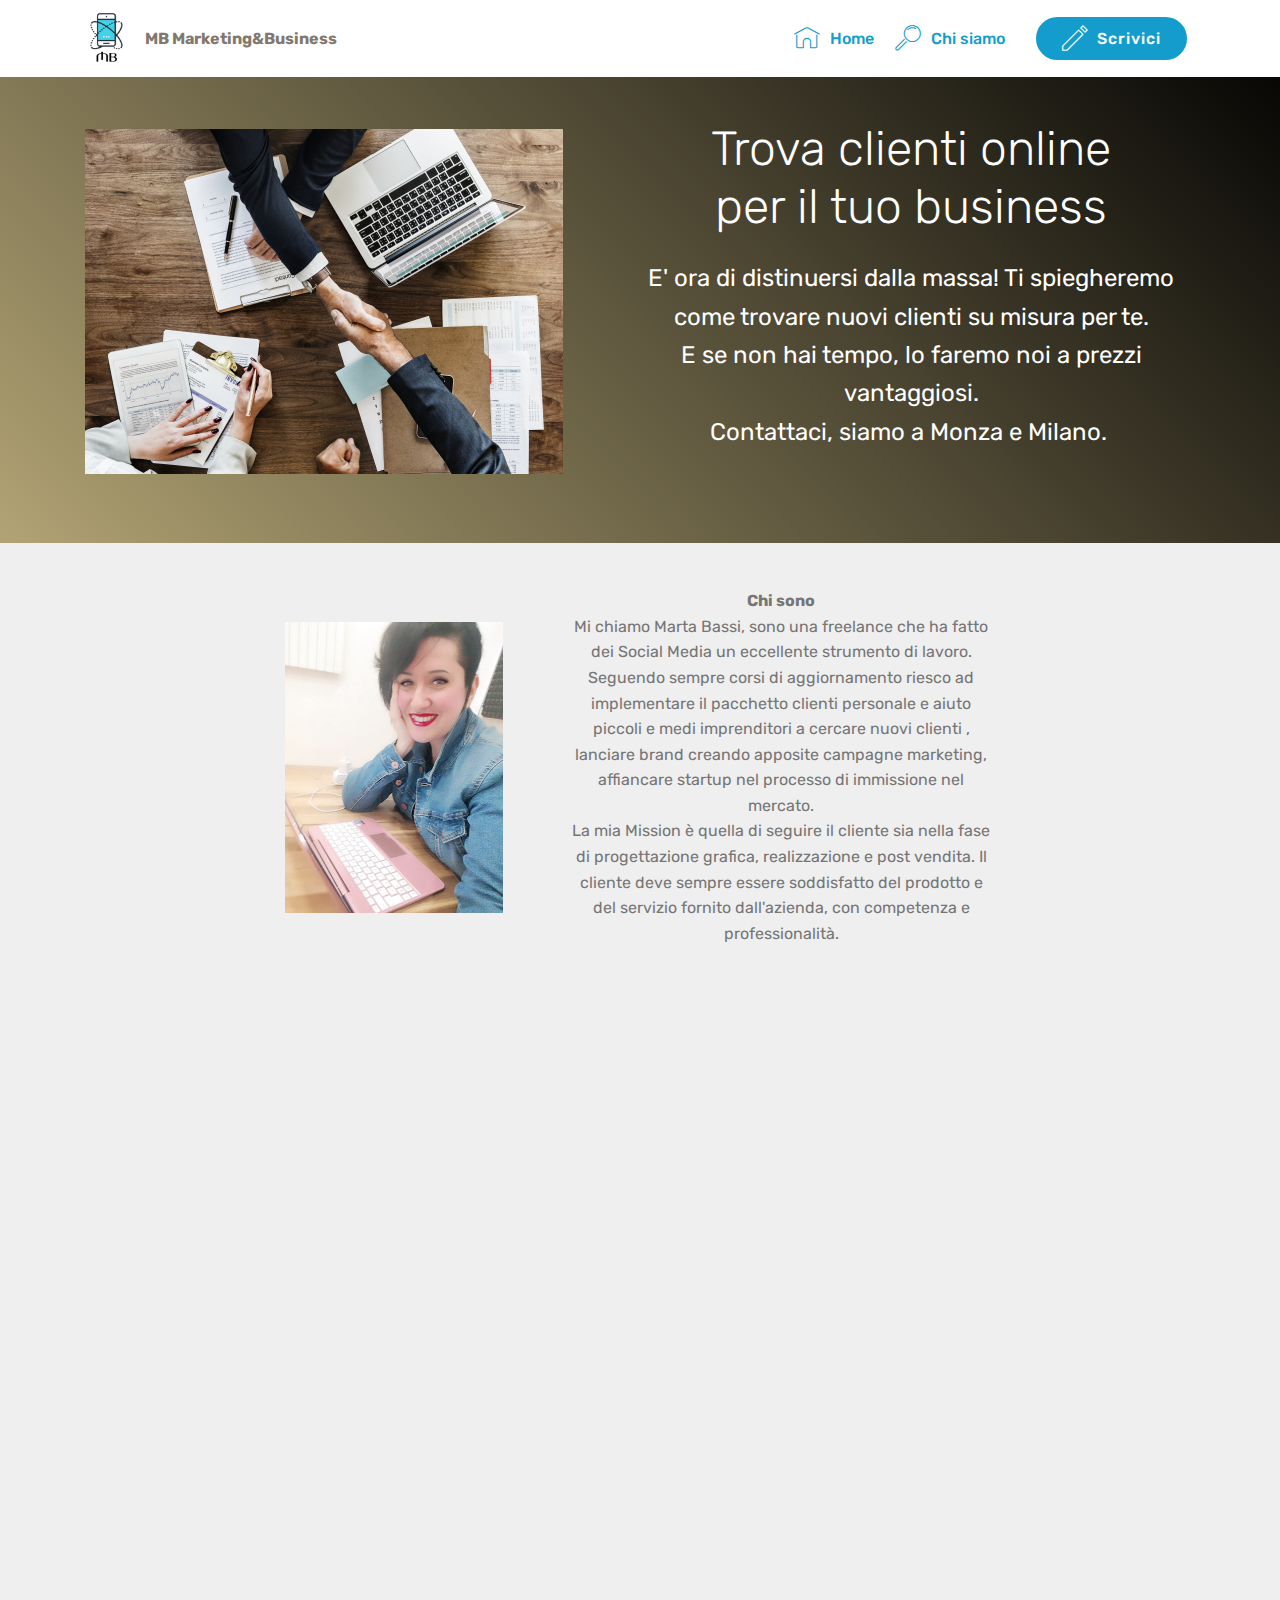
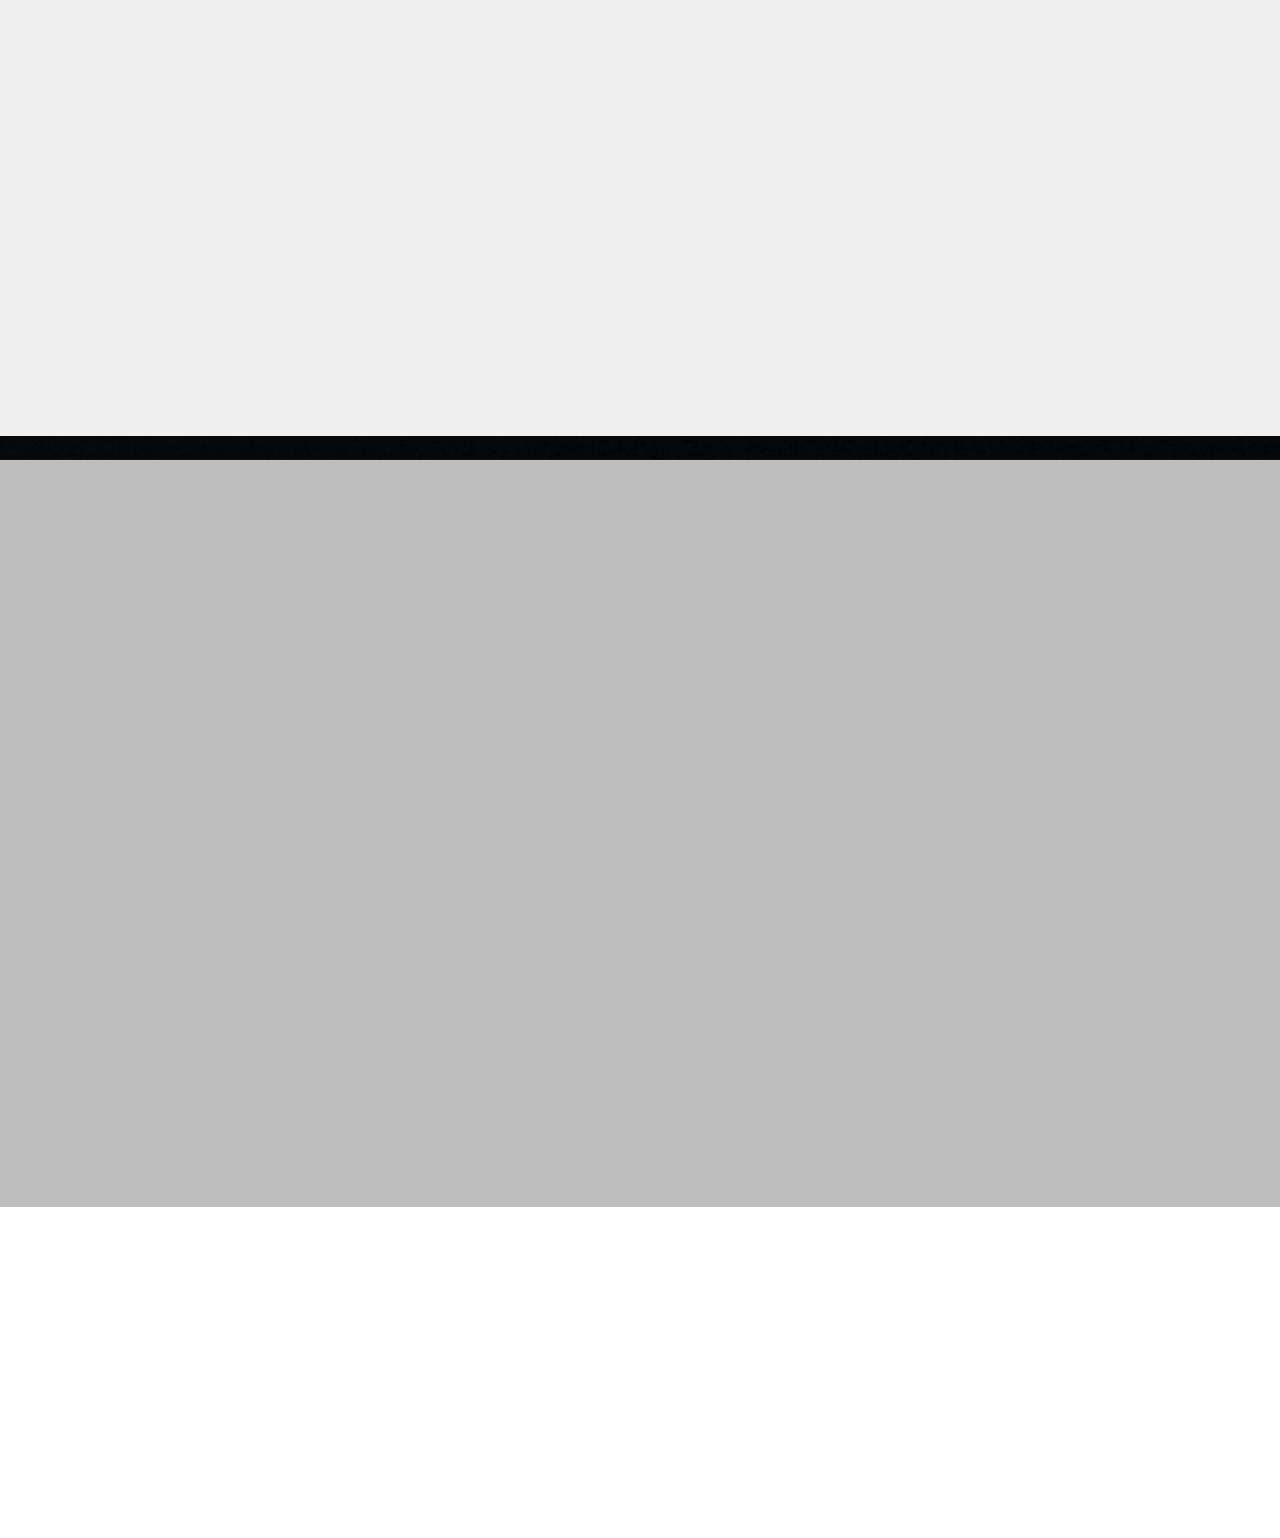
==== commit 952a7833: "create github pages" ====
--- a/index.html
+++ b/index.html
@@ -6,7 +6,7 @@
   <meta http-equiv="X-UA-Compatible" content="IE=edge">
   <meta name="generator" content="Mobirise v4.7.1, mobirise.com">
   <meta name="viewport" content="width=device-width, initial-scale=1, minimum-scale=1">
-  <link rel="shortcut icon" href="assets/images/logo-122x89.png" type="image/x-icon">
+  <link rel="shortcut icon" href="assets/images/logo2-128x151.png" type="image/x-icon">
   <meta name="description" content="">
   <title>MB Marketing&amp;Business - Consulenze</title>
   <link rel="stylesheet" href="assets/web/assets/mobirise-icons/mobirise-icons.css">
@@ -41,7 +41,7 @@
             <div class="navbar-brand">
                 <span class="navbar-logo">
                     
-                         <img src="assets/images/logo-122x89.png" alt="" title="" style="height: 3.8rem;">
+                         <img src="assets/images/logo2-166x195.png" alt="" title="" style="height: 3.8rem;">
                     
                 </span>
                 <span class="navbar-caption-wrap"><a class="navbar-caption text-info display-4" href="https://mobirise.com">
@@ -59,13 +59,13 @@
                     <a class="nav-link link text-primary display-4" href="chisono.html#content6-c">
                         <span class="mbri-search mbr-iconfont mbr-iconfont-btn"></span>Chi siamo &nbsp;</a>
                 </li></ul>
-            <div class="navbar-buttons mbr-section-btn"><a class="btn btn-sm btn-primary display-4" href="contattaci.html#header15-2"><span class="mbri-edit2 mbr-iconfont mbr-iconfont-btn"></span>
+            <div class="navbar-buttons mbr-section-btn"><a class="btn btn-sm btn-primary display-4" href="home.html#form1-f"><span class="mbri-edit2 mbr-iconfont mbr-iconfont-btn"></span>
                     Scrivici</a></div>
         </div>
     </nav>
 </section>
 
-<section class="engine"><a href="https://mobirise.ws/b">best free site creator</a></section><section class="header3 cid-qJ5pmEL8XE" id="header3-0">
+<section class="engine"><a href="https://mobirise.ws/c">best website maker</a></section><section class="header3 cid-qJ5pmEL8XE" id="header3-0">
 
     
 
@@ -225,7 +225,7 @@
             <div class="media-container-column col-lg-8" data-form-type="formoid">
                     <div data-form-alert="" hidden="">Grazie per averci scritto!</div>
             
-                    <form class="mbr-form" action="https://mobirise.com/" method="post" data-form-title="Mobirise Form"><input type="hidden" name="email" data-form-email="true" value="uIoy/TN/RVv7os2tGRfHl+5f4kyVilQzGE8X38r0Q54EJcMlZpsbb7UDr2tsFC+32PIlpWeS9S8S8bxIs1fULh1VDX1fZdtrQE7LMwxm0awZnXraEz1cB2tX6eL53uho" data-form-field="Email">
+                    <form class="mbr-form" action="https://mobirise.com/" method="post" data-form-title="Mobirise Form"><input type="hidden" name="email" data-form-email="true" value="oUsK1D0L5dqOOy+YI8xYb1AKRX9XQPUu5Lw0f/Vc9rq7Swoo7Bu4aQXa2aHsZ9Rge6cxcLHc+gYCHCtIyOTtXX56b8jLw0JylGedcfUuzCs4nEUzIXAiJiBjAPKyDhJh" data-form-field="Email">
                         <div class="row row-sm-offset">
                             <div class="col-md-4 multi-horizontal" data-for="name">
                                 <div class="form-group">
--- a/assets/mobirise/css/mbr-additional.css
+++ b/assets/mobirise/css/mbr-additional.css
@@ -3125,7 +3125,7 @@
 .cid-qOVRXHWmu8 {
   padding-top: 45px;
   padding-bottom: 90px;
-  background-image: url("../../../assets/images/background22.jpg");
+  background-image: url("../../../assets/images/background27.jpg");
 }
 .cid-qOVRXHWmu8 .title {
   margin-bottom: 2rem;
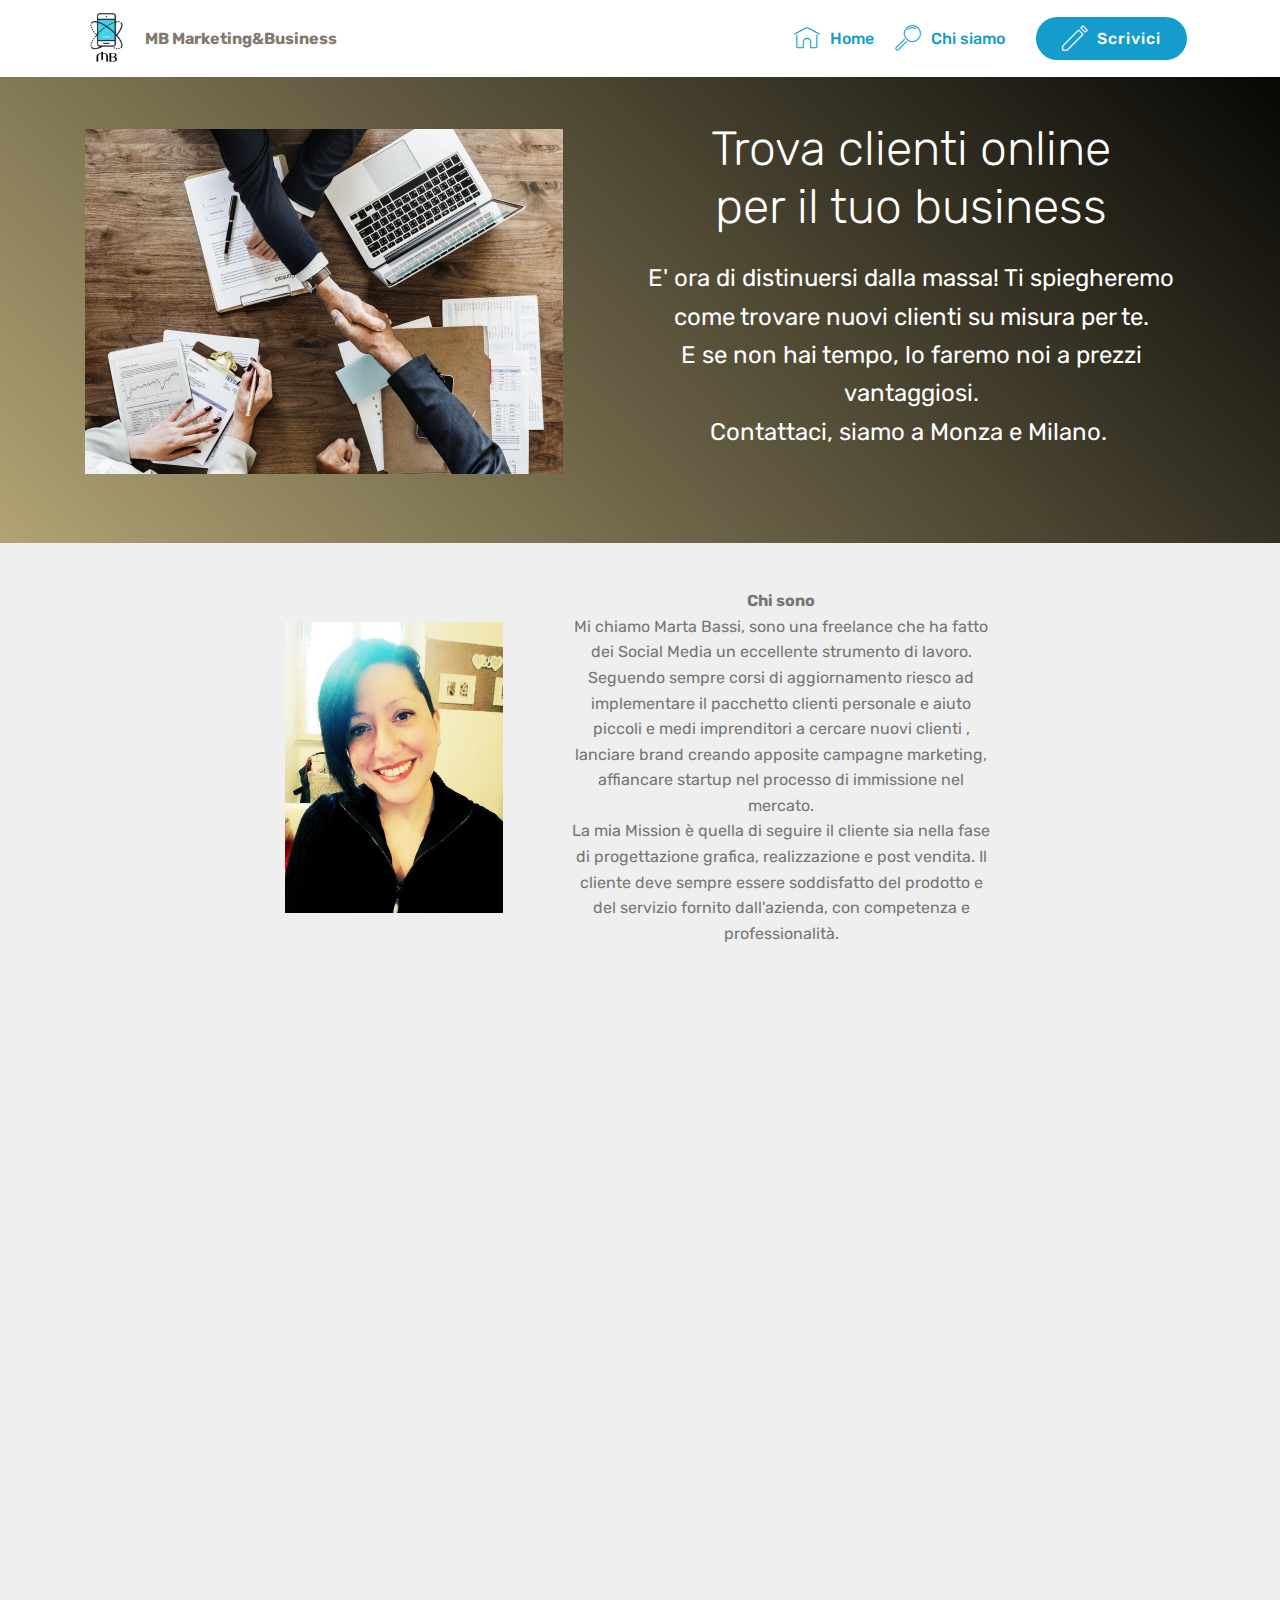
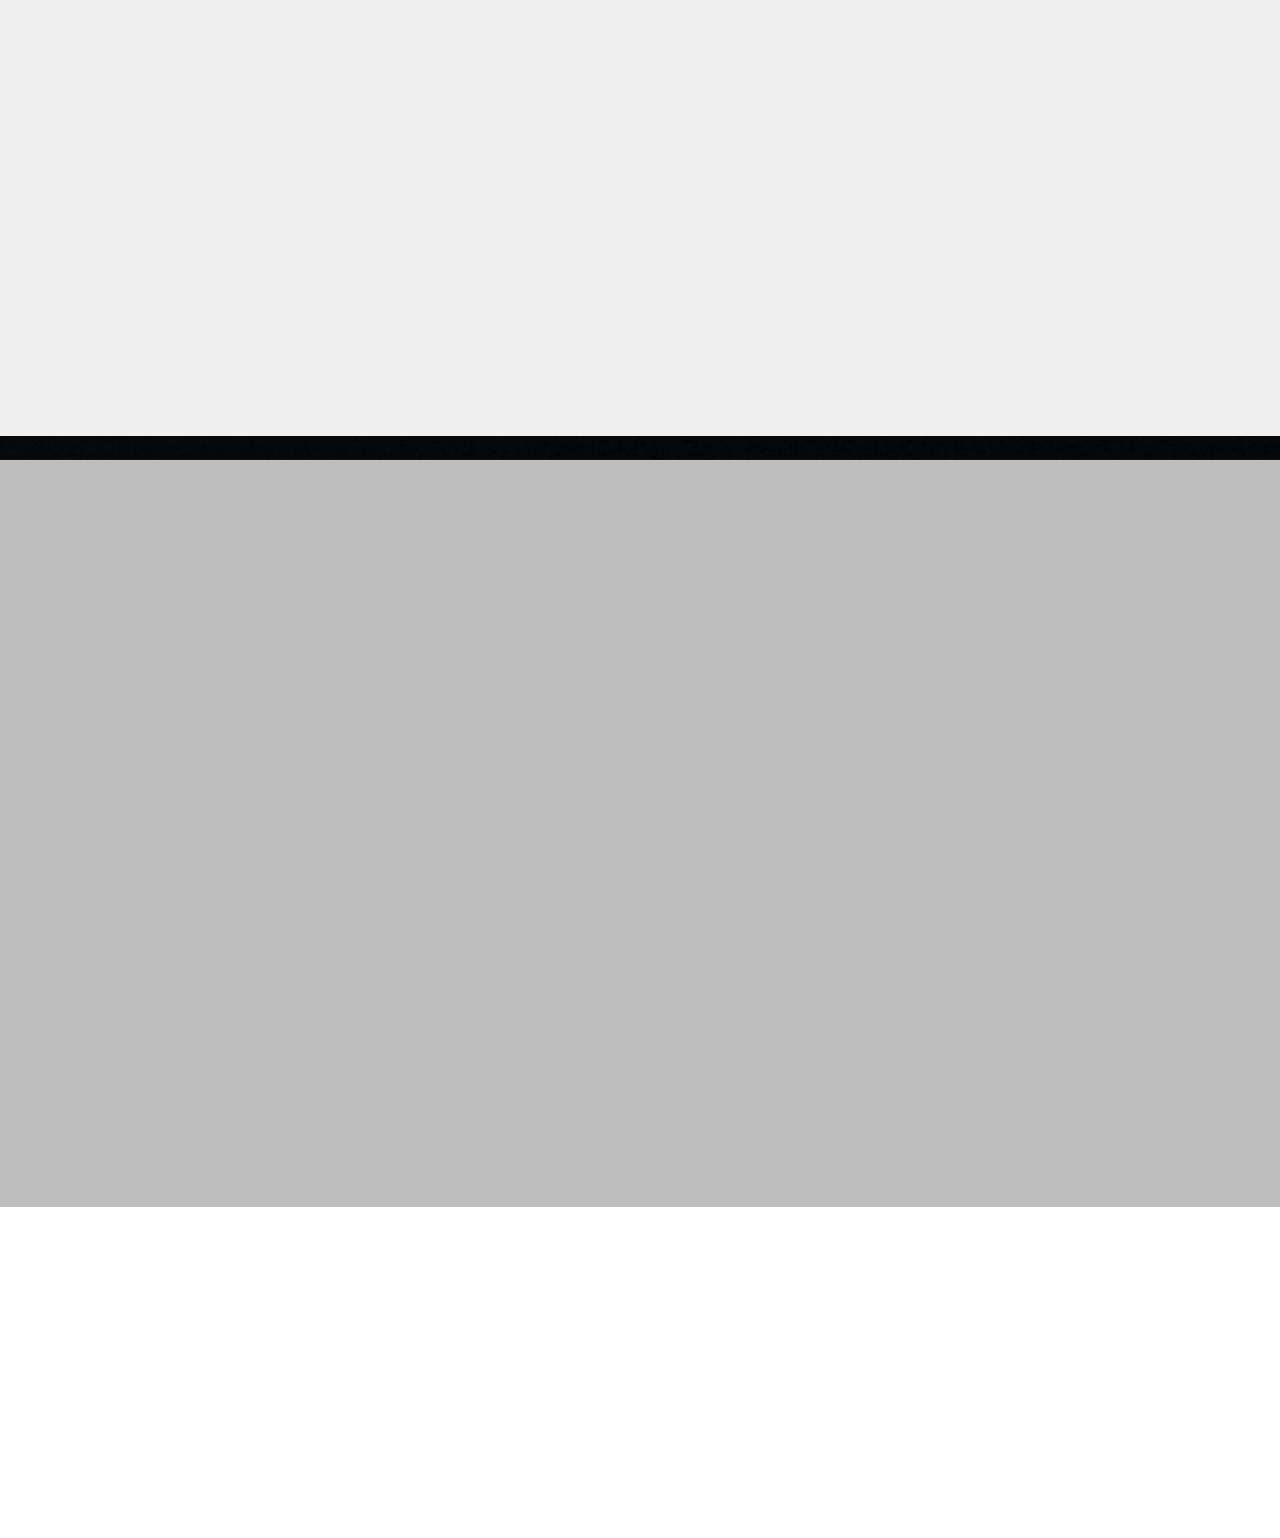
==== commit d64d28e4: "create github pages" ====
--- a/index.html
+++ b/index.html
@@ -59,13 +59,13 @@
                     <a class="nav-link link text-primary display-4" href="chisono.html#content6-c">
                         <span class="mbri-search mbr-iconfont mbr-iconfont-btn"></span>Chi siamo &nbsp;</a>
                 </li></ul>
-            <div class="navbar-buttons mbr-section-btn"><a class="btn btn-sm btn-primary display-4" href="home.html#form1-f"><span class="mbri-edit2 mbr-iconfont mbr-iconfont-btn"></span>
+            <div class="navbar-buttons mbr-section-btn"><a class="btn btn-sm btn-primary display-4" href="chiediunpreventivo.html#form1-7"><span class="mbri-edit2 mbr-iconfont mbr-iconfont-btn"></span>
                     Scrivici</a></div>
         </div>
     </nav>
 </section>
 
-<section class="engine"><a href="https://mobirise.ws/c">best website maker</a></section><section class="header3 cid-qJ5pmEL8XE" id="header3-0">
+<section class="engine"><a href="https://mobirise.ws/a">best web site builder</a></section><section class="header3 cid-qJ5pmEL8XE" id="header3-0">
 
     
 
@@ -99,7 +99,7 @@
             <div class="col-12 col-md-8">
                 <div class="media-container-row">
                     <div class="mbr-figure" style="width: 60%;">
-                      <img src="assets/images/marta4-436x581.jpg" alt="Mobirise" title="">  
+                      <img src="assets/images/marta2-436x581.jpg" alt="Mobirise" title="">  
                     </div>
                     <div class="media-content">
                         <div class="mbr-section-text">
@@ -225,7 +225,7 @@
             <div class="media-container-column col-lg-8" data-form-type="formoid">
                     <div data-form-alert="" hidden="">Grazie per averci scritto!</div>
             
-                    <form class="mbr-form" action="https://mobirise.com/" method="post" data-form-title="Mobirise Form"><input type="hidden" name="email" data-form-email="true" value="oUsK1D0L5dqOOy+YI8xYb1AKRX9XQPUu5Lw0f/Vc9rq7Swoo7Bu4aQXa2aHsZ9Rge6cxcLHc+gYCHCtIyOTtXX56b8jLw0JylGedcfUuzCs4nEUzIXAiJiBjAPKyDhJh" data-form-field="Email">
+                    <form class="mbr-form" action="https://mobirise.com/" method="post" data-form-title="Mobirise Form"><input type="hidden" name="email" data-form-email="true" value="5Z9xTeXmSWi4ZFUMUZjCn6g6WDi0S6R7Yq5sg5u2MmZA1SOMnXZDEYKFq7gmyj0QPFIFf5002FDYMSR0iNouD2dgQzTUDlchkzMyXbvidssnct/C+ZPIi24xXOQSI06s" data-form-field="Email">
                         <div class="row row-sm-offset">
                             <div class="col-md-4 multi-horizontal" data-for="name">
                                 <div class="form-group">
@@ -269,7 +269,7 @@
             <div class="col-12 col-md-3">
                 <div class="media-wrap">
                     
-                        <img src="assets/images/logo-278x204.png" alt="Mobirise" title="">
+                        <img src="assets/images/logo2-182x214.png" alt="Mobirise" title="">
                     
                 </div>
             </div>
@@ -301,7 +301,7 @@
             <div class="media-container-row mbr-white">
                 <div class="col-sm-6 copyright">
                     <p class="mbr-text mbr-fonts-style display-7">
-                        © Copyright 2017 MB Marketing&amp;Business - Tutti i diritti sono riservati
+                        © Copyright 2018 MB Marketing&amp;Business - Tutti i diritti sono riservati
                     </p>
                 </div>
                 <div class="col-md-6">
--- a/assets/mobirise/css/mbr-additional.css
+++ b/assets/mobirise/css/mbr-additional.css
@@ -3125,7 +3125,7 @@
 .cid-qOVRXHWmu8 {
   padding-top: 45px;
   padding-bottom: 90px;
-  background-image: url("../../../assets/images/background27.jpg");
+  background-image: url("../../../assets/images/background20.jpg");
 }
 .cid-qOVRXHWmu8 .title {
   margin-bottom: 2rem;
